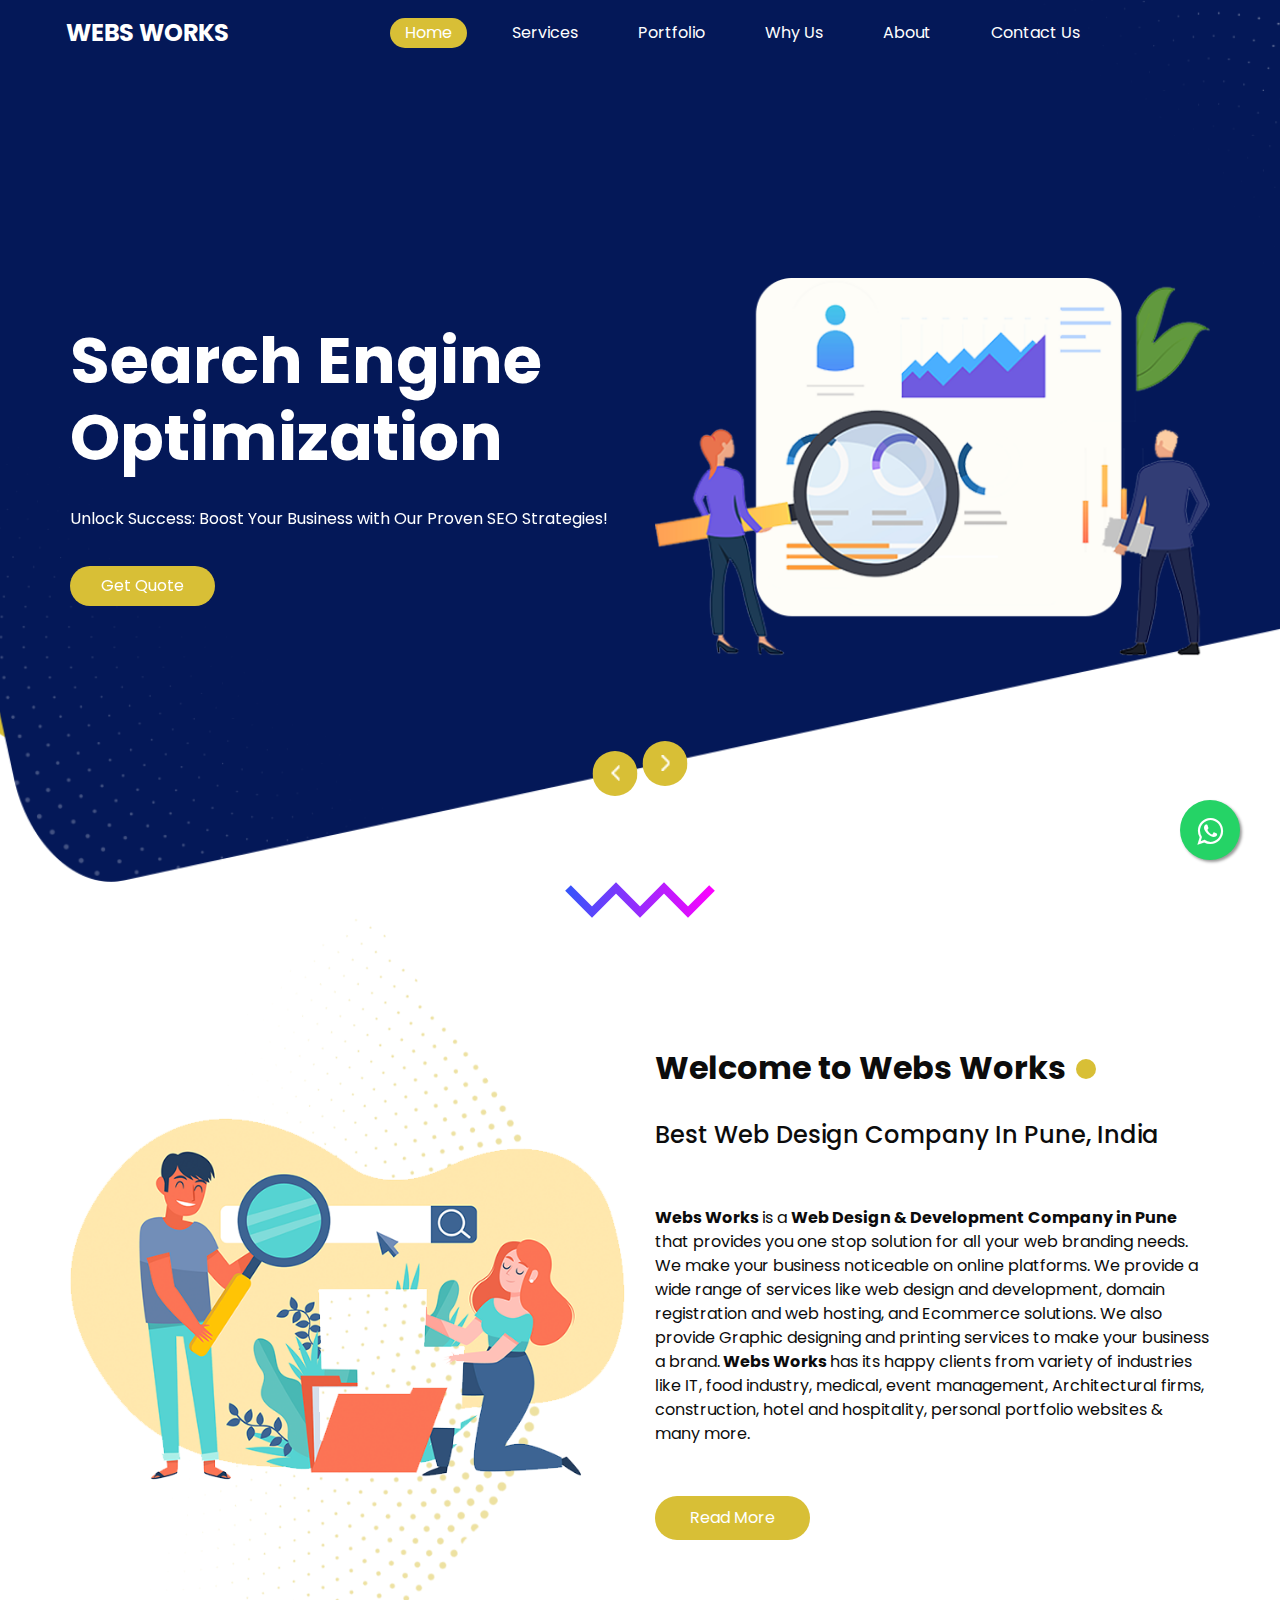
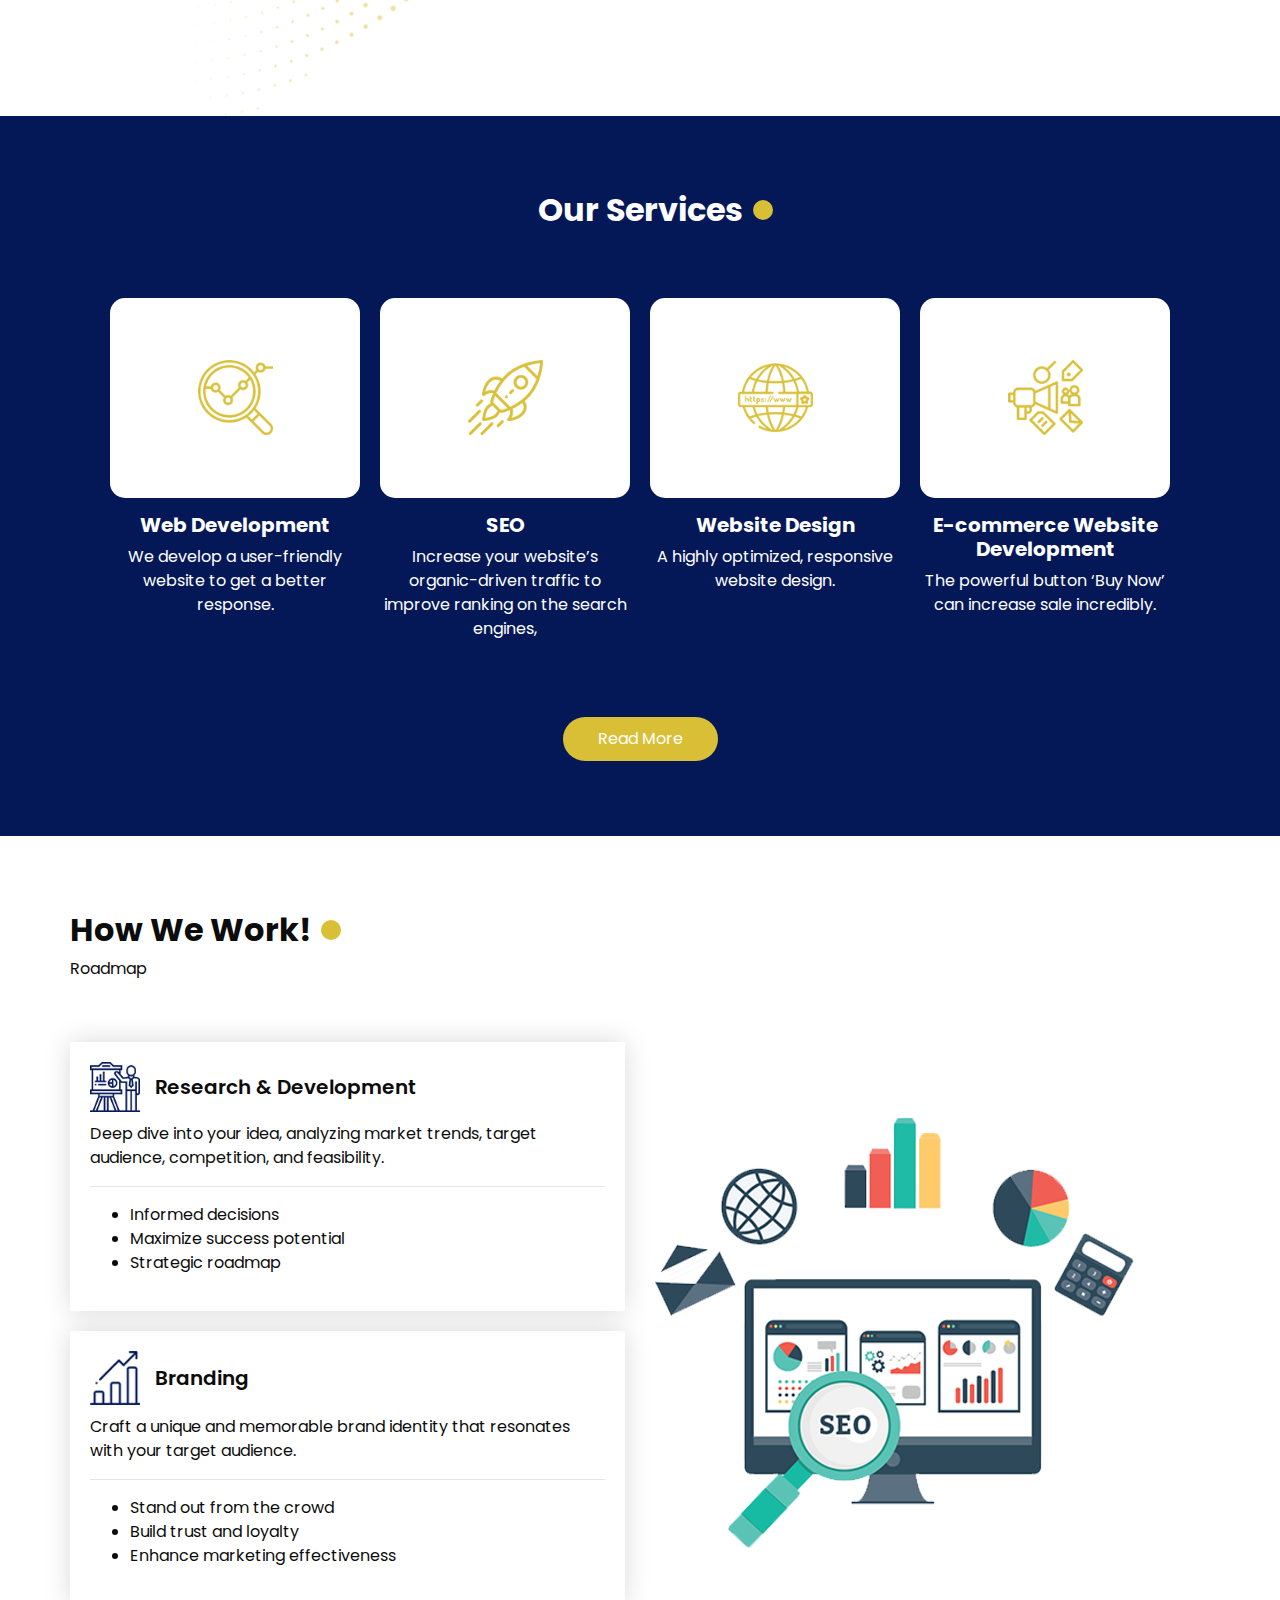
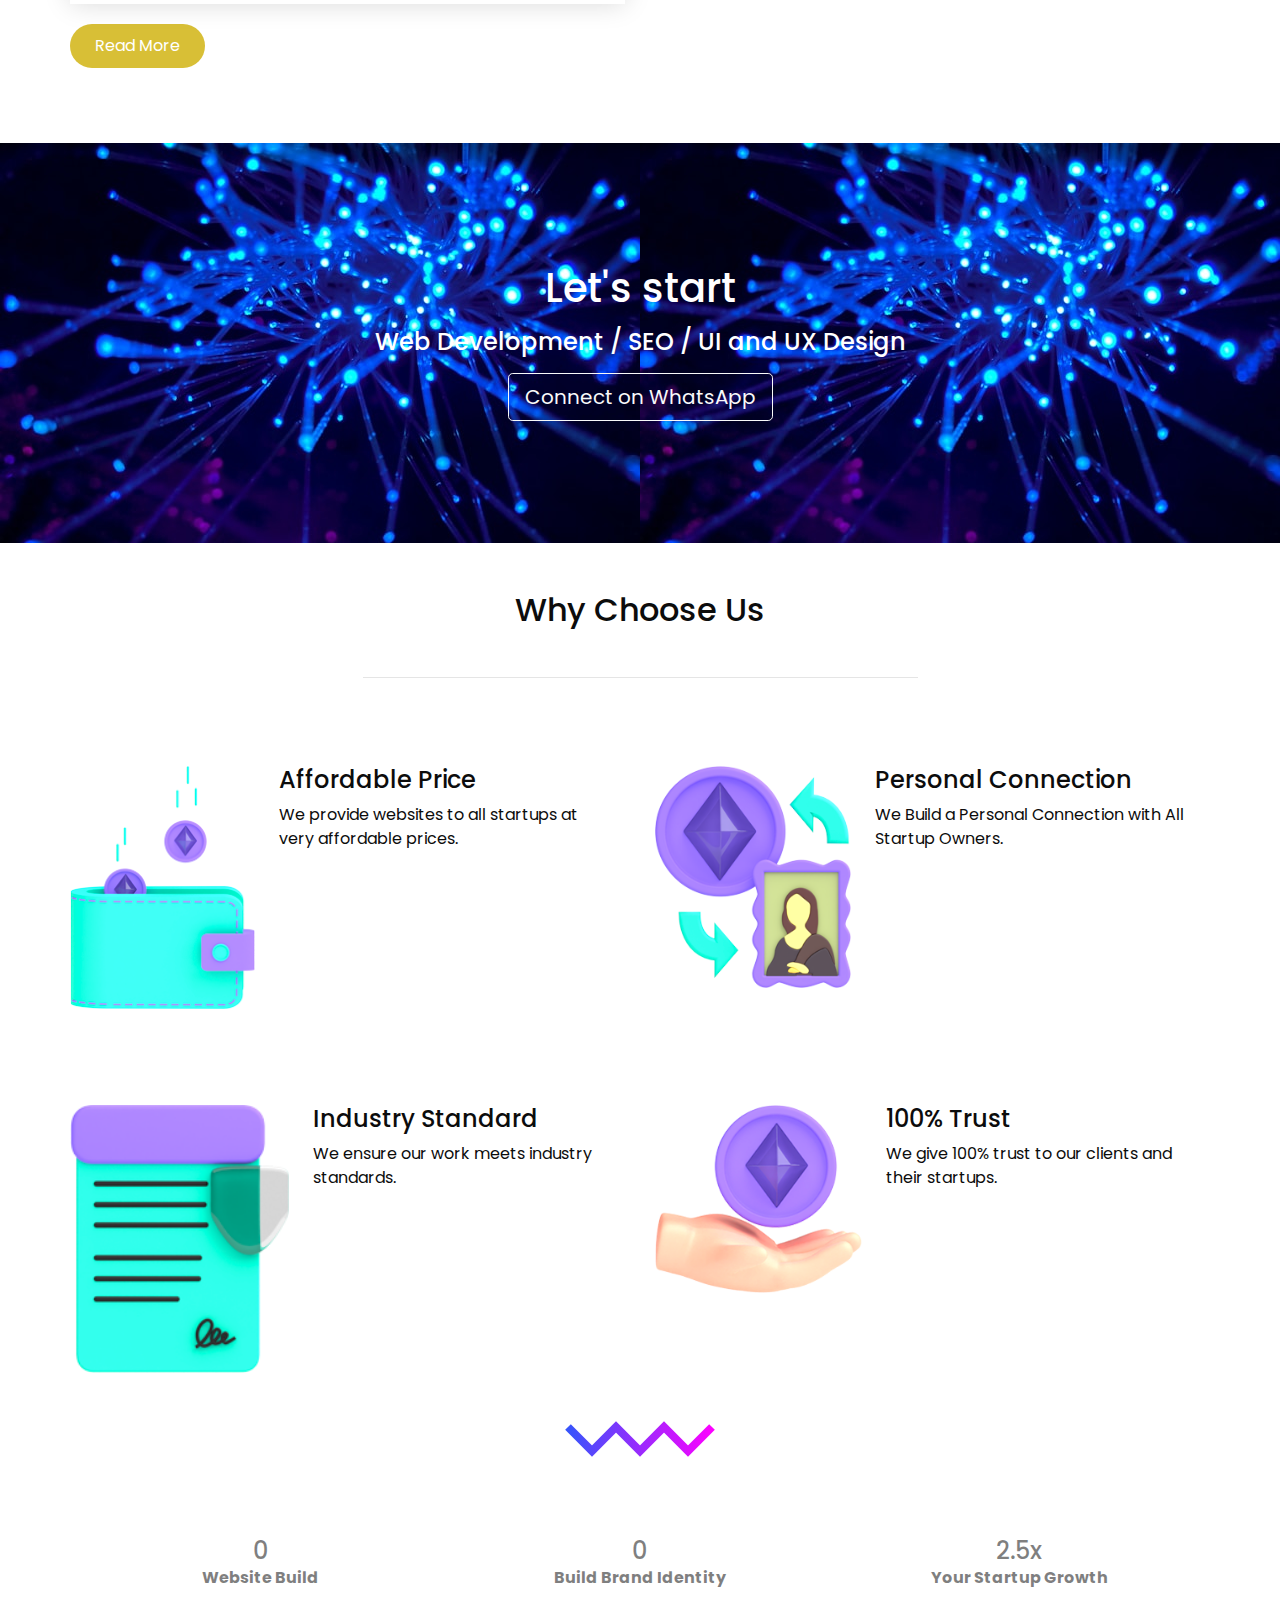
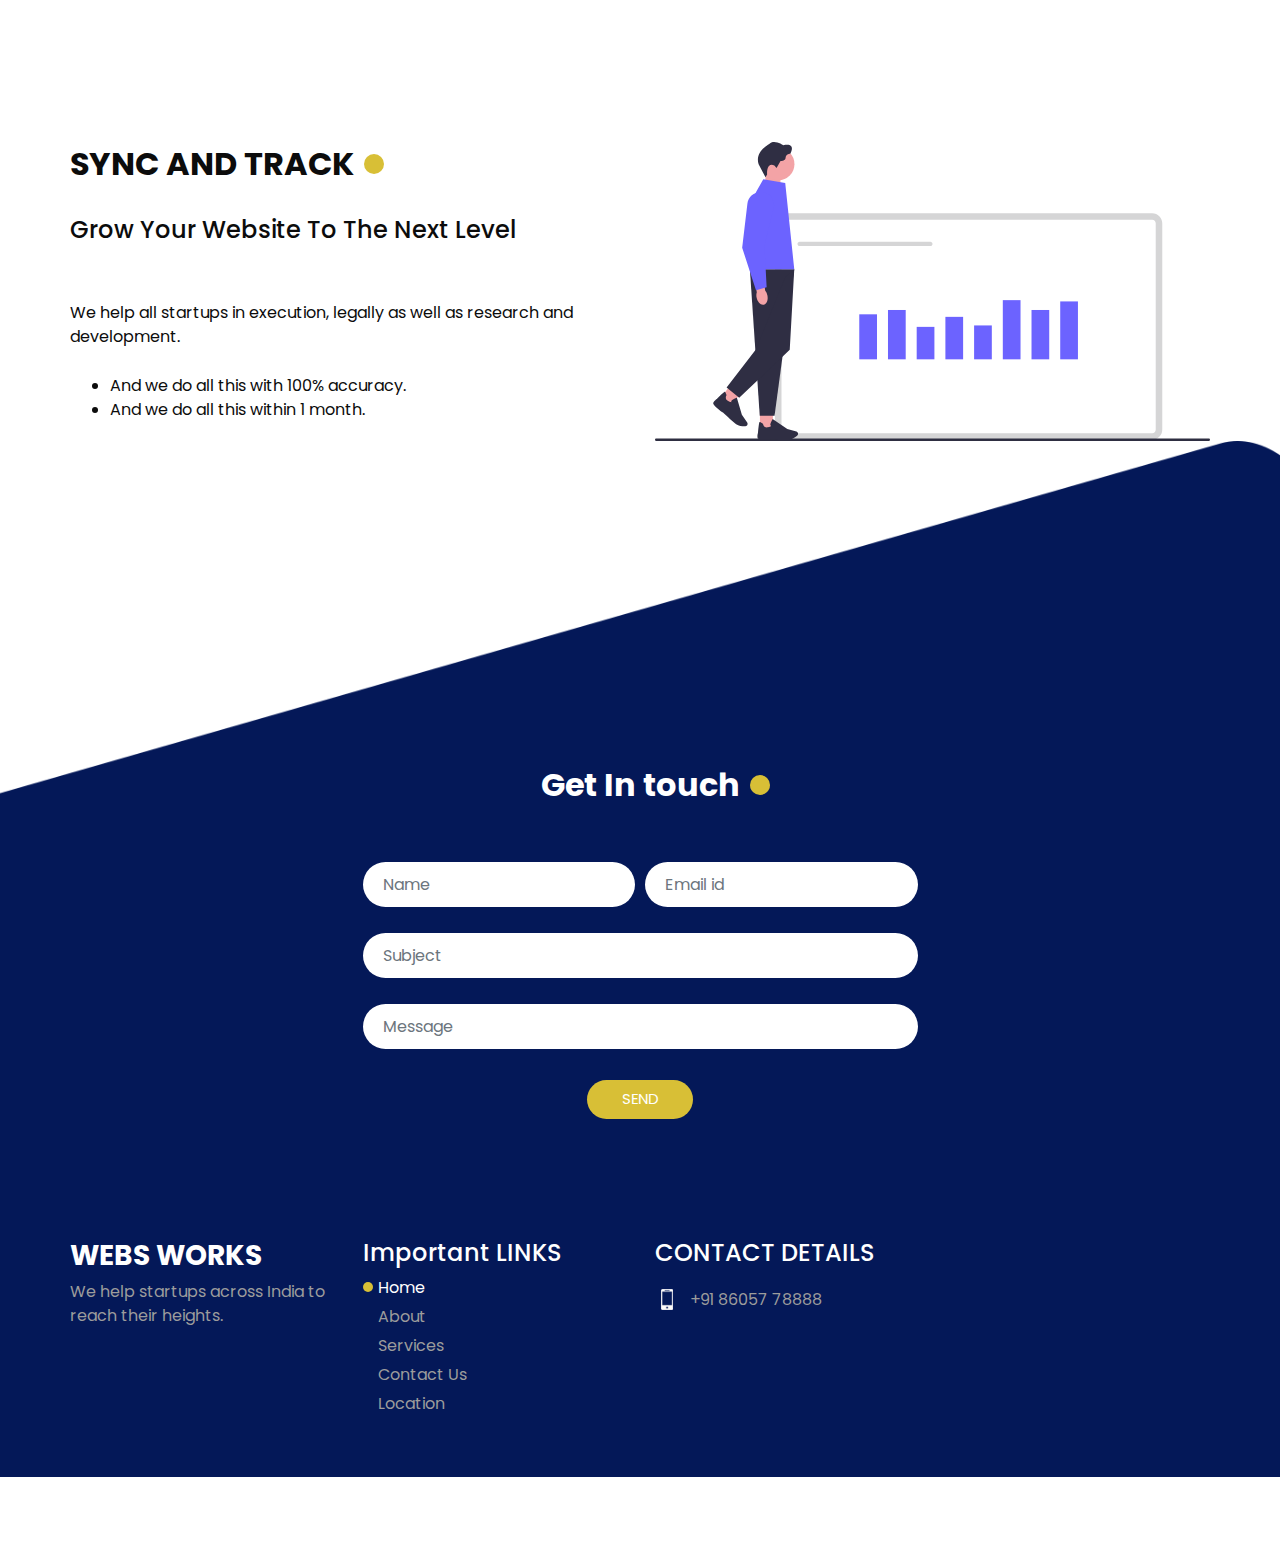
==== index.html @ 2e0b2708 "index.html" ====
<!DOCTYPE html>
<html>

<head>
  <!-- Basic -->
  <meta charset="utf-8" />
  <meta http-equiv="X-UA-Compatible" content="IE=edge" />
  <!-- Mobile Metas -->
  <meta name="viewport" content="width=device-width, initial-scale=1, shrink-to-fit=no" />
  <!-- Site Metas -->
  <meta name="keywords" content="" />
  <meta name="description" content="" />
  <meta name="author" content="" />

  <title>Webs Works</title>
  <link rel="shtcuort icon" href="./images/logo.ico" type="image/x-icon" />
  <link rel="stylesheet" href="https://cdn.jsdelivr.net/npm/bootstrap@4.3.1/dist/css/bootstrap.min.css" integrity="sha384-ggOyR0iXCbMQv3Xipma34MD+dH/1fQ784/j6cY/iJTQUOhcWr7x9JvoRxT2MZw1T" crossorigin="anonymous">
  <!-- slider stylesheet -->
  <link rel="stylesheet" type="text/css" href="https://cdnjs.cloudflare.com/ajax/libs/OwlCarousel2/2.1.3/assets/owl.carousel.min.css" />

  <!-- bootstrap core css -->
  <link rel="stylesheet" type="text/css" href="css/bootstrap.css" />

  <!-- fonts style -->
  <link href="https://fonts.googleapis.com/css?family=Poppins:400,600,700&display=swap" rel="stylesheet">
  <!-- Custom styles for this template -->
  <link href="css/style.css" rel="stylesheet" />
  <!-- responsive style -->
  <link href="css/responsive.css" rel="stylesheet" />
</head>

<body>

  <div class="hero_area">
    <!-- header section strats -->
    <header class="header_section">
      <div class="container-fluid">
        <nav class="navbar navbar-expand-lg custom_nav-container ">
          <a class="navbar-brand" href="index.html">
            <span>
              Webs Works
            </span>
          </a>
          </a>
          <button class="navbar-toggler" type="button" data-toggle="collapse" data-target="#navbarSupportedContent" aria-controls="navbarSupportedContent" aria-expanded="false" aria-label="Toggle navigation">
            <span class="s-1"> </span>
            <span class="s-2"> </span>
            <span class="s-3"> </span>
          </button>

          <div class="collapse navbar-collapse" id="navbarSupportedContent">
            <div class="d-flex mx-auto flex-column flex-lg-row align-items-center">
              <ul class="navbar-nav  ">
                <li class="nav-item active">
                  <a class="nav-link" href="index.html">Home <span class="sr-only">(current)</span></a>
                </li>
                <li class="nav-item">
                  <a class="nav-link" href="service.html"> Services </a>
                </li>
                <li class="nav-item">
                  <a class="nav-link" href="Portfolio.html"> Portfolio</a>
                </li>
                <li class="nav-item">
                  <a class="nav-link" href="why.html"> Why Us</a>
                </li>
                <li class="nav-item">
                  <a class="nav-link" href="about.html"> About</a>
                </li>
                
                <li class="nav-item">
                  <a class="nav-link" href="#contactLink">Contact Us</a>
                </li>
              </ul>
            </div>
            
          </div>
        </nav>
      </div>
    </header>
    <!-- end header section -->
    <!-- slider section -->
    <section class=" slider_section ">
      <div id="carouselExampleIndicators" class="carousel slide" data-ride="carousel">
        <div class="carousel-inner">
          <div class="carousel-item active">
            <div class="container">
              <div class="row">
                <div class="col-md-6 ">
                  <div class="detail_box">
                    <h1>
                   Search Engine Optimization
                    </h1>
                    <p>
                      Unlock Success: Boost Your Business with Our Proven SEO Strategies!
                    </p>
                    <div class="btn-box">
                      <a href="#contactLink" class="btn-1">
                        Get Quote
                      </a>
                      
                    </div>
                  </div>
                </div>
                <div class="col-md-6">
                  <div class="img-box">
                    <img src="images/slider-img.png" alt="">
                  </div>
                </div>
              </div>
            </div>
          </div>
          <div class="carousel-item ">
            <div class="container">
              <div class="row">
                <div class="col-md-6 ">
                  <div class="detail_box">
                    <h1>
                      Web Development
                    </h1>
                    <p>
                      Embark on a Digital Journey: Explore Web Development with Us!
                    </p>
                    <div class="btn-box">
                      
                      <a href="#contactLink" class="btn-1">
                        Get A Quote
                      </a>
                    </div>
                  </div>
                </div>
                <div class="col-md-6">
                  <div class="img-box">
                    <img src="images/slider-img.svg" alt="">
                  </div>
                </div>
              </div>
            </div>
          </div>
          <div class="carousel-item ">
            <div class="container">
              <div class="row">
                <div class="col-md-6 ">
                  <div class="detail_box">
                    <h1>
                      UI / UX 
                      Design
                    </h1>
                    <p>
                      Elegantly designed interfaces, where words weave hope and colors paint joy.
                    </p>
                    <div class="btn-box">
                      
                      <a href="#contactLink" class="btn-1">
                        Get A Quote
                      </a>
                    </div>
                  </div>
                </div>
                <div class="col-md-6">
                  <div class="img-box">
                    <img src="images/slider-imgs.svg" alt="">
                  </div>
                </div>
              </div>
            </div>
          </div>
        </div>
        <link rel="stylesheet" href="https://maxcdn.bootstrapcdn.com/font-awesome/4.5.0/css/font-awesome.min.css">
<a href="https://wa.me/+918605778888" class="float" target="_blank">
<i class="fa fa-whatsapp my-float"></i>
</a>
        <div class="carousel_btn-container">
          <a class="carousel-control-prev" href="#carouselExampleIndicators" role="button" data-slide="prev">
            <span class="sr-only">Previous</span>
          </a>
          <a class="carousel-control-next" href="#carouselExampleIndicators" role="button" data-slide="next">
            <span class="sr-only">Next</span>
          </a>
        </div>
      </div>
    </section>
    <!-- end slider section -->
  </div>
  <center>
    <div class="section-divider" data-anime="opacity:[0, 1]; scale:[0, 1]; onview: true; delay: 400;" style="opacity: 1; transform: scale(1);">
      <img decoding="async" src="images/line.svg" alt="">
    </div></center>
  <!-- about section -->

  <section class="about_section ">
    <div class="container">
      <div class="row">
        <div class="col-md-6">
          <div class="img-box">
            <img src="images/about-img2.png" alt="">
          </div>
        </div>
        <div class="col-md-6">
          <div class="detail-box">
            <div class="heading_container">
              <h2>
                Welcome to Webs Works
              </h2>
            </div>
            <p>
              <h4>
              Best Web Design Company In Pune, India</h4><br><br>

<b>Webs Works </b>is a <b>Web Design & Development Company in Pune</b> that provides you one stop solution for all your web
 branding needs. We make your business noticeable on online platforms. We provide a wide range of services like
  web design and development, domain registration and web hosting,  and Ecommerce solutions. We also provide Graphic designing and printing services to make your
    business a brand.<b> Webs Works </b> has its happy clients from variety of industries like IT, food industry, 
    medical, event management, Architectural firms, construction, hotel and hospitality, personal portfolio websites & many more.
            </p>
            <a href="about.html">
              Read More
            </a>
          </div>
        </div>
      </div>
    </div>
  </section>

  <!-- end about section -->
  

  <!-- service section -->
  <section class="service_section layout_padding">
    <div class="container-fluid">
      <div class="heading_container">
        <h2>
          Our Services
        </h2>
       
      </div>

      <div class="service_container">
        <div class="box">
          <div class="img-box">
            <img src="images/s-1.png" alt="">
          </div>
          <div class="detail-box">
            <h5>
              Web Development
            </h5>
            <p>
              We develop a user-friendly website to get a better response.
            </p>
          </div>
        </div>
        <div class="box">
          <div class="img-box">
            <img src="images/s-5.png" alt="">
          </div>
          <div class="detail-box">
            <h5>
              SEO

            </h5>
            <p>
              Increase your website’s organic-driven traffic to improve ranking on the search engines, 
            </p>
          </div>
        </div>
        <div class="box">
          <div class="img-box">
            <img src="images/s-3.png" alt="">
          </div>
          <div class="detail-box">
            <h5>
              Website Design
            </h5>
            <p>
              A highly optimized, responsive website design.
            </p>
          </div>
        </div>
        <div class="box">
          <div class="img-box">
            <img src="images/s-4.png" alt="">
          </div>
          <div class="detail-box">
            <h5>
             E-commerce Website Development
            </h5>
            <p>
            The powerful button ‘Buy Now’ can increase sale incredibly.
            </p>
          </div>
        </div>
        
      </div>
      <div class="btn-box">
        <a href="service.html">
          Read More
        </a>
      </div>
    </div>
  </section>
  <!-- end service section -->

  <!-- work section -->

  <section class="work_section layout_padding">
    <div class="container">
      <div class="heading_container">
        <h2>
          How We Work!
        </h2>
        <p>
          Roadmap
        </p>
      </div>
      <div class="row">
        <div class="col-md-6">
          <div class="detail_container">
            <div class="box b-1">
              <div class="top-box">
                <div class="icon-box">
                  <img src="images/work-i1.png" alt="">
                </div>
                <h5>
                  Research & Development
                </h5>
              </div>
              <div class="bottom-box">
                <p>
                  Deep dive into your idea, analyzing market trends,
                   target audience, competition, and feasibility.
                   <hr>
                   <ul><li> Informed decisions </li><li> Maximize success potential </li><li>Strategic roadmap   </li>
          </ul>
                                                             
                                                             
                                                           
                </p>
              </div>
            </div>
            <div class="box b-1">
              <div class="top-box">
                <div class="icon-box">
                  <img src="images/work-i2.png" alt="">
                </div>
                <h5>
                  Branding
                </h5>
              </div>
              <div class="bottom-box">
                <p>
                  Craft a unique and memorable brand identity that resonates with your target audience.
                  <hr>
                  <ul><li> 
                    Stand out from the crowd </li><li> 
                      Build trust and loyalty  </li><li>
                        Enhance marketing effectiveness</li>
         </ul>
                </p>
              </div>
            </div>
          </div>
        </div>
        <div class="col-md-6">
          <div class="img-box">
            <img src="images/work-img.png" alt="">
          </div>
        </div>
      </div>

      <div class="btn-box">
        <a href="why.html">
          Read More
        </a>
      </div>
    </div>
  </section>
  <!-- end work section -->

  <!-- team section -->
<!-- Hero -->
<div class="p-5 text-center bg-image rounded-3" style="
    background-image: url('images/bg21.jpg');
    height: 400px;
  ">

    <div class="d-flex justify-content-center align-items-center h-100">
      <div class="text-white">
        <h1 class="mb-3">Let's start</h1>
        <h4 class="mb-3">Web Development / SEO / UI and UX Design</h4>
        <a data-mdb-ripple-init class="btn btn-outline-light btn-lg" href="#!" role="button">Connect on WhatsApp</a>
      </div>
    
  </div>
</div>
<!-- Hero -->
<!-- featurs -->
<div class="container py-4 py-xl-5">
  <div class="row mb-5">
      <div class="col-md-8 col-xl-6 text-center mx-auto">
          <h2>Why Choose Us</h2><br><hr><br>
          
      </div>
  </div>
  <div class="row gy-2 row-cols-2 row-cols-md-2">
      <div class="col">
          <div class="d-flex flex-column flex-lg-row">
              <div class="w-50"><img class="rounded img-fluid d-block w-100 fit-cover" style="height: 100%;" src="images/f-2.png" /></div>
              <div class="py-4 py-lg-0 px-lg-4">
                  <h4>Affordable Price</h4>
                  <p>We provide websites to all startups at very affordable prices.</p>
              </div>
          </div>
      </div>
      <div class="col">
          <div class="d-flex flex-column flex-lg-row">
              <div class="w-50"><img class="rounded img-fluid d-block w-100 fit-cover" style="height: 100%;" src="images/f-3.png" /></div>
              <div class="py-4 py-lg-0 px-lg-4">
                  <h4>Personal Connection</h4>
                  <p>We Build a Personal Connection with All Startup Owners.</p>
              </div>
          </div>
      </div>
      
    </div>
</div>
<div class="container py-4 py-xl-5">

  <div class="row gy-2 row-cols-2 row-cols-md-2">
      <div class="col">
          <div class="d-flex flex-column flex-lg-row">
              <div class="w-50"><img class="rounded img-fluid d-block w-100 fit-cover" style="height: 100%;" src="images/f-1.png" /></div>
              <div class="py-4 py-lg-0 px-lg-4">
                  <h4>Industry Standard</h4>
                  <p>We ensure our work meets industry standards.</p>
              </div>
          </div>
      </div>
      <div class="col">
          <div class="d-flex flex-column flex-lg-row">
              <div class="w-50"><img class="rounded img-fluid d-block w-100 fit-cover" style="height: 100%;" src="images/f-4.png" /></div>
              <div class="py-4 py-lg-0 px-lg-4">
                  <h4>100% Trust</h4>
                  <p>We give 100% trust to our clients and their startups.</p>
              </div>
          </div>
      </div>
      
    </div>
</div>
<center>
<div class="section-divider" data-anime="opacity:[0, 1]; scale:[0, 1]; onview: true; delay: 400;" style="opacity: 1; transform: scale(1);">
  <img decoding="async" src="images/line.svg" alt="">
</div></center>
<!-- stats -->
<div class="container py-4 py-xl-5"><strong>
  <div class="text-center text-black-50  border rounded border-0 p-3">
      <div class="row row-cols-2 row-cols-md-4">
          <div class="col">
              <div class="p-3">
                  <h4 class="display-5 fw-bold text-black mb-0">0</h4>
                  <p class="mb-0">Website Build</p>
              </div>
          </div>
          <div class="col">
              <div class="p-3">
                  <h4 class="display-5 fw-bold text-black mb-0">0</h4>
                  <p class="mb-0">Build Brand Identity</p>
              </div>
          </div>
          <div class="col">
              <div class="p-3">
                  <h4 class="display-5 fw-bold text-black mb-0">2.5x</h4>
                  <p class="mb-0">Your Startup Growth</p>
              </div>
          </div>
          
          </div>
      </div>
  </div></strong>
</div>
 <!-- stats -->
 <br><br><br>
  <!-- about section -->

  <section class="about_section ">
    <div class="container">
      <div class="row">
        
        <div class="col-md-6">
          <div class="detail-box">
            <div class="heading_container">
              <h2>
                SYNC AND TRACK
              </h2>
            </div>
            <p>
              <h4>
                Grow Your Website To The Next Level</h4><br><br>

We help all startups in execution, legally as well as research and development.</p>
<ul>
  <li>And we do all this with 100% accuracy.</li>
  <li>And we do all this within 1 month.</li>
</ul>
            
          </div>
        </div>
        <div class="col-md-6">
          <div class="img-box">
            <img src="images/sync.svg" alt="">
          </div>
        </div>
      </div>
    </div>
  </section>

  <!-- end about section -->
  
  <!-- featurs -->
  <div class="footer_bg">

    <!-- contact section -->
    <section class="contact_section layout_padding" id="contactLink">
      <div class="container">
        <div class="heading_container">
          <h2>
            Get In touch
          </h2>
        </div>
      </div>
      <div class="container">
        <div class="row">
          <div class="col-lg-6 col-md-8 mx-auto">
            <form action="https://api.web3forms.com/submit" class="form" method="POST" data-form>
              <div class="form-row">
                <div class="form-group col-md-6">
                  <input type="hidden" name="access_key" value="aa83fa0e-724b-4ac8-a2bf-cd2e8e070092">
                  <input type="text" class="form-control" id="inputName4" placeholder="Name " name="name">
                </div>
                <div class="form-group col-md-6">
                  <input type="email" class="form-control" id="inputEmail4" placeholder="Email id" name="email">
                </div>

              </div>
              <div class="form-row">
                <div class="form-group col">
                  <input type="text" class="form-control" id="inputSubject4" placeholder="Subject" name="Subject">
                </div>
              </div>
              <div class="form-group">
                <input type="text" class="form-control" id="inputMessage" placeholder="Message" name="message">
              </div>
              <div class="d-flex justify-content-center">
                <button type="submit" class="">Send</button>
              </div>
            </form>
          </div>
        </div>
      </div>
    </section>


    <!-- end contact section -->



    <!-- info section -->
    <section class="info_section layout_padding2">
      <div class="container">
        <div class="row">
          <div class="col-md-3">
            <div class="info_logo">
              <h3>
                Webs Works
              </h3>
              <p>
                We help startups across India to reach their heights.
              </p>
            </div>
          </div>
          <div class="col-md-3">
            <div class="info_links">
              <h4>
                Important LINKS
              </h4>
              <ul class="  ">
                <li class=" active">
                  <a class="" href="index.html">Home <span class="sr-only">(current)</span></a>
                </li>
                <li class="">
                  <a class="" href="about.html"> About</a>
                </li>
                <li class="">
                  <a class="" href="service.html"> Services </a>
                </li>
                <li class="">
                  <a class="" href="#contactLink">Contact Us</a>
                </li>
                <li class="">
                  <a class="" href="https://drive.google.com/drive/folders/1uWI-O2lWZp78akjSwRNSDJIcyJcMNxwM?usp=sharing">Location</a>
                </li>
               
              </ul>
            </div>
          </div>
          <div class="col-md-3">
            <div class="info_contact">
              <h4>
                CONTACT DETAILS
              </h4>
              <a href="">
                <div class="img-box">
                  <img src="images/telephone-white.png" width="12px" alt="">
                </div>
                <p>
                  +91 86057 78888
                </p>
              </a>
              
            </div>
          </div>
          
              
              
            </div>
          </div>
        </div>
      </div>
    </section>

    <!-- end info_section -->


    <!-- footer section -->
    <section class="container-fluid footer_section">
      <div class="container">
        <p>
          &copy; <span id="displayYear"></span> All Rights Reserved By
          <a href="https://websworks.me/">Webs Works</a>
        </p>
      </div>
    </section>
    <!-- footer section -->

  </div>

  <script type="text/javascript" src="js/jquery-3.4.1.min.js"></script>
  <script type="text/javascript" src="js/bootstrap.js"></script>
  <script type="text/javascript" src="js/custom.js"></script>

</body>

</html>
---- css/style.css ----
body {
  font-family: "Poppins", sans-serif;
  color: #0c0c0c;
  background-color: #ffffff;
}

.layout_padding {
  padding: 75px 0;
}

.layout_padding2 {
  padding: 45px 0;
}

.layout_padding2-top {
  padding-top: 45px;
}

.layout_padding2-bottom {
  padding-bottom: 45px;
}

.layout_padding-top {
  padding-top: 75px;
}

.layout_padding-bottom {
  padding-bottom: 75px;
}

.heading_container {
  display: -webkit-box;
  display: -ms-flexbox;
  display: flex;
  -webkit-box-orient: vertical;
  -webkit-box-direction: normal;
      -ms-flex-direction: column;
          flex-direction: column;
  -webkit-box-align: start;
      -ms-flex-align: start;
          align-items: flex-start;
}

.heading_container h2 {
  position: relative;
  font-weight: bold;
}

.heading_container h2::before {
  content: "";
  position: absolute;
  width: 20px;
  height: 20px;
  background-color: #d8bf36;
  top: 50%;
  right: -30px;
  border-radius: 100%;
  -webkit-transform: translateY(-50%);
          transform: translateY(-50%);
}

/*header section*/
.hero_area {
  height: 98vh;
  position: relative;
  background-image: url(../images/hero-bg.png);
  background-size: cover;
  background-position: bottom;
}

.sub_page .hero_area {
  height: auto;
  background: none;
  background-color: #041858;
}

.sub_page .footer_bg {
  background: none;
  background-color: #041858;
  padding-top: 45px;
}

.header_section .container-fluid {
  padding-right: 25px;
  padding-left: 25px;
}

.header_section .nav_container {
  margin: 0 auto;
}

.custom_nav-container .navbar-nav .nav-item .nav-link {
  padding: 3px 15px;
  margin: 10px 15px;
  color: #ffffff;
  text-align: center;
  border-radius: 20px;
}

.custom_nav-container .navbar-nav .nav-item.active .nav-link, .custom_nav-container .navbar-nav .nav-item:hover .nav-link {
  background-color: #d8bf36;
}

a,
a:hover,
a:focus {
  text-decoration: none;
}

a:hover,
a:focus {
  color: initial;
}

.btn,
.btn:focus {
  outline: none !important;
  -webkit-box-shadow: none;
          box-shadow: none;
}

.custom_nav-container .nav_search-btn {
  background-image: url(../images/search-icon.png);
  background-size: 22px;
  background-repeat: no-repeat;
  background-position-y: 7px;
  width: 35px;
  height: 35px;
  padding: 0;
  border: none;
}

.navbar-brand {
  margin-left: 25px;
}

.navbar-brand span {
  font-size: 24px;
  font-weight: 700;
  color: #ffffff;
  text-transform: uppercase;
}

.custom_nav-container {
  z-index: 99999;
}

.navbar-expand-lg .navbar-collapse {
  -webkit-box-align: end;
      -ms-flex-align: end;
          align-items: flex-end;
}

.custom_nav-container .navbar-toggler {
  outline: none;
}

.custom_nav-container .navbar-toggler {
  padding: 0;
  width: 37px;
  height: 42px;
}

.custom_nav-container .navbar-toggler span {
  display: block;
  width: 35px;
  height: 4px;
  background-color: #ffffff;
  margin: 7px 0;
  -webkit-transition: all .3s;
  transition: all .3s;
}

.custom_nav-container .navbar-toggler[aria-expanded="true"] .s-1 {
  -webkit-transform: rotate(45deg);
          transform: rotate(45deg);
  margin: 0;
  margin-bottom: -4px;
}

.custom_nav-container .navbar-toggler[aria-expanded="true"] .s-2 {
  display: none;
}

.custom_nav-container .navbar-toggler[aria-expanded="true"] .s-3 {
  -webkit-transform: rotate(-45deg);
          transform: rotate(-45deg);
  margin: 0;
  margin-top: -4px;
}

.custom_nav-container .navbar-toggler[aria-expanded="false"] .s-1,
.custom_nav-container .navbar-toggler[aria-expanded="false"] .s-2,
.custom_nav-container .navbar-toggler[aria-expanded="false"] .s-3 {
  -webkit-transform: none;
          transform: none;
}

.quote_btn-container {
  display: -webkit-box;
  display: -ms-flexbox;
  display: flex;
  -webkit-box-align: center;
      -ms-flex-align: center;
          align-items: center;
}

.quote_btn-container a {
  color: #ffffff;
  margin-right: 25px;
}

.quote_btn-container a img {
  width: 15px;
  margin: 0 25px;
}

/*end header section*/
/* slider section */
.slider_section {
  height: calc(100% - 80px);
  display: -webkit-box;
  display: -ms-flexbox;
  display: flex;
  -webkit-box-align: center;
      -ms-flex-align: center;
          align-items: center;
  position: relative;
  z-index: 2;
  color: #3b3a3a;
}

.slider_section .row {
  -webkit-box-align: center;
      -ms-flex-align: center;
          align-items: center;
}

.slider_section div#carouselExampleIndicators {
  width: 100%;
  position: unset;
}

.slider_section .detail_box {
  color: #ffffff;
}

.slider_section .detail_box h1 {
  font-size: 4rem;
  font-weight: bold;
  margin-bottom: 30px;
}

.slider_section .detail_box .btn-box {
  margin: 30px -5px 0 -5px;
}

.slider_section .detail_box .btn-box a {
  width: 145px;
  text-align: center;
  margin: 5px;
}

.slider_section .detail_box .btn-box a.btn-1 {
  display: inline-block;
  padding: 8px 0;
  background-color: #d8bf36;
  color: #ffffff;
  border-radius: 30px;
}

.slider_section .detail_box .btn-box a.btn-1:hover {
  background-color: #e0cd61;
}

.slider_section .detail_box .btn-box a.btn-2 {
  display: inline-block;
  padding: 8px 0;
  background-color: #ffffff;
  color: #000000;
  border-radius: 30px;
}

.slider_section .detail_box .btn-box a.btn-2:hover {
  background-color: white;
}

.slider_section .img-box img {
  width: 100%;
}

.slider_section .slider_number-container {
  position: absolute;
  top: 8%;
  left: 10%;
  display: -webkit-box;
  display: -ms-flexbox;
  display: flex;
}

.slider_section .carousel_btn-container {
  width: 95px;
  position: absolute;
  bottom: 9%;
  display: -webkit-box;
  display: -ms-flexbox;
  display: flex;
  -webkit-box-pack: justify;
      -ms-flex-pack: justify;
          justify-content: space-between;
  right: 50%;
  z-index: 999;
  -webkit-transform: translateX(50%);
          transform: translateX(50%);
}

.slider_section .carousel_btn-container .carousel-control-prev,
.slider_section .carousel_btn-container .carousel-control-next {
  position: relative;
  width: 45px;
  height: 45px;
  border: none;
  border-radius: 100%;
  opacity: 1;
  background-repeat: no-repeat;
  background-size: 8px;
  background-position: center;
  background-color: #d8bf36;
}

.slider_section .carousel_btn-container .carousel-control-prev:hover,
.slider_section .carousel_btn-container .carousel-control-next:hover {
  background-color: #041858;
}

.slider_section .carousel_btn-container .carousel-control-prev {
  background-image: url(../images/left-angle.png);
}

.slider_section .carousel_btn-container .carousel-control-next {
  background-image: url(../images/right-angle.png);
  -webkit-transform: translateY(-10px);
          transform: translateY(-10px);
}

.about_section .row {
  -webkit-box-align: center;
      -ms-flex-align: center;
          align-items: center;
}

.about_section .img-box img {
  max-width: 100%;
}

.about_section .detail-box p {
  margin-top: 25px;
}

.about_section .detail-box a {
  display: inline-block;
  padding: 10px 35px;
  background-color: #d8bf36;
  color: #ffffff;
  border-radius: 30px;
  margin: 25px 0 45px 0;
}

.about_section .detail-box a:hover {
  background-color: #e0cd61;
}

.service_section {
  background-color: #041858;
  color: #ffffff;
  text-align: center;
}

.service_section .heading_container {
  -webkit-box-align: center;
      -ms-flex-align: center;
          align-items: center;
}

.service_section .service_container {
  display: -webkit-box;
  display: -ms-flexbox;
  display: flex;
  -webkit-box-pack: center;
      -ms-flex-pack: center;
          justify-content: center;
  padding: 35px 60px;
  -ms-flex-wrap: wrap;
      flex-wrap: wrap;
}

.service_section .service_container .box {
  margin: 25px 10px;
  min-width: 200px;
  width: 250px;
}

.service_section .service_container .box .img-box {
  display: -webkit-box;
  display: -ms-flexbox;
  display: flex;
  -webkit-box-pack: center;
      -ms-flex-pack: center;
          justify-content: center;
  -webkit-box-align: center;
      -ms-flex-align: center;
          align-items: center;
  height: 200px;
  background-color: #ffffff;
  border-radius: 15px;
}

.service_section .service_container .box .img-box img {
  width: 75px;
}

.service_section .service_container .box .detail-box {
  margin-top: 15px;
}

.service_section .service_container .box .detail-box h5 {
  font-weight: bold;
  position: relative;
}

.service_section .btn-box {
  display: -webkit-box;
  display: -ms-flexbox;
  display: flex;
  -webkit-box-pack: center;
      -ms-flex-pack: center;
          justify-content: center;
}

.service_section .btn-box a {
  display: inline-block;
  padding: 10px 35px;
  background-color: #d8bf36;
  color: #ffffff;
  border-radius: 30px;
}

.service_section .btn-box a:hover {
  background-color: #e0cd61;
}

.work_section .heading_container {
  margin-bottom: 45px;
}

.work_section .row {
  -webkit-box-align: center;
      -ms-flex-align: center;
          align-items: center;
}

.work_section .detail_container .box {
  margin-bottom: 20px;
  padding: 20px;
  -webkit-box-shadow: 0 0 25px 0 rgba(0, 0, 0, 0.15);
          box-shadow: 0 0 25px 0 rgba(0, 0, 0, 0.15);
}

.work_section .detail_container .box .top-box {
  display: -webkit-box;
  display: -ms-flexbox;
  display: flex;
  -webkit-box-align: center;
      -ms-flex-align: center;
          align-items: center;
}

.work_section .detail_container .box .top-box .icon-box {
  width: 50px;
  margin-right: 15px;
}

.work_section .detail_container .box .top-box .icon-box img {
  width: 100%;
}

.work_section .detail_container .box .top-box h5 {
  font-weight: 600;
  margin: 0;
}

.work_section .detail_container .box .bottom-box {
  margin-top: 10px;
}

.work_section .img-box img {
  max-width: 100%;
}

.work_section .btn-box {
  display: -webkit-box;
  display: -ms-flexbox;
  display: flex;
}

.work_section .btn-box a {
  display: inline-block;
  padding: 10px 25px;
  background-color: #d8bf36;
  color: #ffffff;
  border-radius: 30px;
}

.work_section .btn-box a:hover {
  background-color: #e0cd61;
}

.team_section {
  text-align: center;
}

.team_section .heading_container {
  -webkit-box-align: center;
      -ms-flex-align: center;
          align-items: center;
}

.team_section .team_container {
  display: -webkit-box;
  display: -ms-flexbox;
  display: flex;
  -webkit-box-pack: center;
      -ms-flex-pack: center;
          justify-content: center;
  padding: 25px 65px;
  -ms-flex-wrap: wrap;
      flex-wrap: wrap;
}

.team_section .team_container .box {
  margin: 35px 45px;
  min-width: 200px;
  width: 250px;
}

.team_section .team_container .box .img-box {
  display: -webkit-box;
  display: -ms-flexbox;
  display: flex;
  -webkit-box-pack: center;
      -ms-flex-pack: center;
          justify-content: center;
  -webkit-box-align: center;
      -ms-flex-align: center;
          align-items: center;
  border-radius: 15px;
  position: relative;
}

.team_section .team_container .box .img-box img {
  width: 100%;
}

.team_section .team_container .box .img-box::before {
  content: "";
  position: absolute;
  z-index: -1;
  top: 0;
  left: 50%;
  width: 120%;
  height: 75%;
  border-radius: 25px;
  -webkit-transform: translateX(-52.5%) rotate(-15deg);
          transform: translateX(-52.5%) rotate(-15deg);
  background-color: #041858;
}

.team_section .team_container .box .detail-box {
  margin-top: 15px;
}

.team_section .team_container .box .detail-box h5 {
  font-weight: bold;
  position: relative;
}

.team_section .team_container .box.b-2 {
  margin-top: 130px;
}

.team_section .team_container .box.b-3 {
  margin-top: 230px;
}

.team_section .btn-box {
  display: -webkit-box;
  display: -ms-flexbox;
  display: flex;
  -webkit-box-pack: center;
      -ms-flex-pack: center;
          justify-content: center;
}

.team_section .btn-box a {
  display: inline-block;
  padding: 10px 35px;
  background-color: #d8bf36;
  color: #ffffff;
  border-radius: 30px;
}

.team_section .btn-box a:hover {
  background-color: #e0cd61;
}

.client_section .box {
  display: -webkit-box;
  display: -ms-flexbox;
  display: flex;
  -webkit-box-orient: vertical;
  -webkit-box-direction: normal;
      -ms-flex-direction: column;
          flex-direction: column;
  margin-top: 45px;
}

.client_section .box .img-box img {
  max-width: 100%;
}

.client_section .box .detail-box {
  margin-top: 20px;
}

.client_section .box .detail-box h6 {
  font-size: 18px;
  font-weight: bold;
}

.client_section .carousel_btn-container {
  width: 100px;
  position: absolute;
  bottom: -50px;
  display: -webkit-box;
  display: -ms-flexbox;
  display: flex;
  -webkit-box-pack: justify;
      -ms-flex-pack: justify;
          justify-content: space-between;
  right: 15%;
  z-index: 999;
}

.client_section .carousel_btn-container .carousel-control-prev,
.client_section .carousel_btn-container .carousel-control-next {
  position: relative;
  width: 45px;
  height: 45px;
  border: none;
  border-radius: 100%;
  opacity: 1;
  background-repeat: no-repeat;
  background-size: 20px;
  background-position: center;
  background-color: #d8bf36;
}

.client_section .carousel_btn-container .carousel-control-prev:hover,
.client_section .carousel_btn-container .carousel-control-next:hover {
  background-color: #041858;
}

.client_section .carousel_btn-container .carousel-control-prev {
  background-image: url(../images/prev-white.png);
}

.client_section .carousel_btn-container .carousel-control-next {
  background-image: url(../images/next-white.png);
}

.footer_bg {
  background-image: url(../images/footer-bg.png);
  background-size: cover;
  background-position: right top;
  padding-top: 250px;
}

.contact_section {
  color: #ffffff;
}

.contact_section .heading_container {
  -webkit-box-align: center;
      -ms-flex-align: center;
          align-items: center;
  margin-bottom: 45px;
}

.contact_section form .form-control {
  border: none;
  background-color: #ffffff;
  outline: none;
  -webkit-box-shadow: none;
          box-shadow: none;
  border-radius: 30px;
  padding-left: 20px;
  height: 45px;
  margin: 5px 0;
}

.contact_section button {
  display: inline-block;
  padding: 8px 35px;
  background-color: #d8bf36;
  color: #ffffff;
  border-radius: 30px;
  text-transform: uppercase;
  border: none;
  -webkit-box-shadow: none;
          box-shadow: none;
  outline: none;
  margin-top: 15px;
  font-size: 15px;
}

.contact_section button:hover {
  background-color: #e0cd61;
}

.info_section {
  color: #ffffff;
}

.info_section p {
  color: #9c9c9c;
}

.info_section .info_logo h3 {
  text-transform: uppercase;
  font-weight: bold;
}

.info_section h5 {
  margin-bottom: 25px;
  font-size: 24px;
}

.info_section .info_contact .img-box {
  width: 35px;
  display: -webkit-box;
  display: -ms-flexbox;
  display: flex;
  -webkit-box-pack: center;
      -ms-flex-pack: center;
          justify-content: center;
}

.info_section .info_contact p {
  margin: 0;
}

.info_section .info_contact a {
  display: -webkit-box;
  display: -ms-flexbox;
  display: flex;
  -webkit-box-align: center;
      -ms-flex-align: center;
          align-items: center;
  margin: 20px 0;
}

.info_section .info_contact a p {
  color: #9c9c9c;
}

.info_section .info_contact a:hover p {
  color: #ffffff;
}

.info_section .info_contact a img {
  height: auto;
  margin-right: 12px;
}

.info_section .info_links ul {
  padding-left: 15px;
}

.info_section .info_links ul li {
  list-style-type: none;
  margin: 5px 0;
}

.info_section .info_links ul li a {
  color: #9c9c9c;
  position: relative;
}

.info_section .info_links ul li a::before {
  display: none;
  content: "";
  position: absolute;
  left: -15px;
  top: 50%;
  width: 10px;
  height: 10px;
  border-radius: 100%;
  -webkit-transform: translateY(-50%);
          transform: translateY(-50%);
  background-color: #d8bf36;
}

.info_section .info_links ul li a:hover {
  color: #ffffff;
}

.info_section .info_links ul li.active a {
  color: #ffffff;
}

.info_section .info_links ul li.active a::before {
  display: block;
}

.info_section .info_form form {
  margin-top: 20px;
}

.info_section .info_form form input {
  border: 1px solid #a6adc4;
  background-color: transparent;
  outline: none;
  width: 100%;
  padding: 7px 10px;
  color: #ffffff;
}

.info_section .info_form form input::-webkit-input-placeholder {
  color: #9c9c9c;
}

.info_section .info_form form input:-ms-input-placeholder {
  color: #9c9c9c;
}

.info_section .info_form form input::-ms-input-placeholder {
  color: #9c9c9c;
}

.info_section .info_form form input::placeholder {
  color: #9c9c9c;
}

.info_section .info_form form button {
  display: inline-block;
  padding: 8px 30px;
  background-color: #d8bf36;
  color: #ffffff;
  border-radius: 5px;
  margin-top: 15px;
  text-transform: uppercase;
  font-size: 15px;
  border: none;
  width: 100%;
}

.info_section .info_form form button:hover {
  background-color: #e0cd61;
}

.info_section .info_form .social_box {
  margin-top: 35px;
  width: 100%;
  display: -webkit-box;
  display: -ms-flexbox;
  display: flex;
}

.info_section .info_form .social_box a {
  margin-right: 25px;
}

/* footer section*/
.footer_section {
  display: -webkit-box;
  display: -ms-flexbox;
  display: flex;
  -webkit-box-pack: center;
      -ms-flex-pack: center;
          justify-content: center;
  position: relative;
}

.footer_section p {
  color: #ffffff;
  margin: 0 auto;
  text-align: center;
  padding: 20px;
}

.footer_section a {
  color: #ffffff;
}

.float{
	position:fixed;
	width:60px;
	height:60px;
	bottom:40px;
	right:40px;
	background-color:#25d366;
	color:#FFF;
	border-radius:50px;
	text-align:center;
  font-size:30px;
	box-shadow: 2px 2px 3px #999;
  z-index:100;
}

.my-float{
	margin-top:16px;
}
/*# sourceMappingURL=style.css.map */
---- css/responsive.css ----
@media (max-width: 1120px) {
  .team_section .team_container .box.b-3 {
    margin-top: 100px;
  }
}

@media (max-width: 992px) {

  .hero_area {
    height: auto;
  }

  .navbar-brand {
    margin-left: 0;
  }

  .slider_section {
    padding: 45px 0 175px 0;
  }

  .footer_bg {
    padding-top: 125px;
  }

  /* 
  .quote_btn-container {
    display: none;
  } */
  .quote_btn-container {
    flex-direction: column;
    align-items: center;
  }

  .quote_btn-container a {
    display: none;
  }

  .custom_nav-container .nav_search-btn {
    background-position: center;
  }
}

@media (max-width: 768px) {


  .slider_section .detail_box {
    text-align: center;
  }

  .slider_section {
    padding: 45px 0 200px 0;
  }

  .slider_section .img-box {
    margin-top: 45px;
  }

  .slider_section .carousel_btn-container {
    bottom: 11%;
  }

  .about_section .row {
    flex-direction: column-reverse;
  }

  .about_section .detail-box {
    margin-top: 45px;
  }

  .about_section .img-box {
    margin-top: -115px;
  }

  .work_section .img-box {
    margin-top: 25px;
  }

  .work_section .btn-box {
    justify-content: center;
    margin-top: 35px;
  }

  .team_section .team_container .box.b-2 {
    margin-top: 100px;
  }

  .client_section {
    text-align: center;
    margin-bottom: 45px;
  }

  .client_section .heading_container {
    align-items: center;

  }

  .client_section .box {
    align-items: center;
  }

  .client_section .carousel_btn-container {
    bottom: -100px;
    right: 50%;
    transform: translateX(50%);
  }

  .footer_bg {
    padding-top: 75px;
  }

  .info_section .row>div {
    display: flex;
    flex-direction: column;
    align-items: center;
    margin-bottom: 15px;
    text-align: center;
  }

  .info_section .info_form .social_box {
    justify-content: center;
  }
}

@media (max-width: 576px) {
  .slider_section .detail_box h1 {
    font-size: 3.5rem;
  }
}

@media (max-width: 480px) {}

@media (max-width: 420px) {
  .slider_section .detail_box h1 {
    font-size: 3rem;
  }
}

@media (max-width: 360px) {}

@media (min-width: 1200px) {
  .container {
    max-width: 1170px;
  }
}
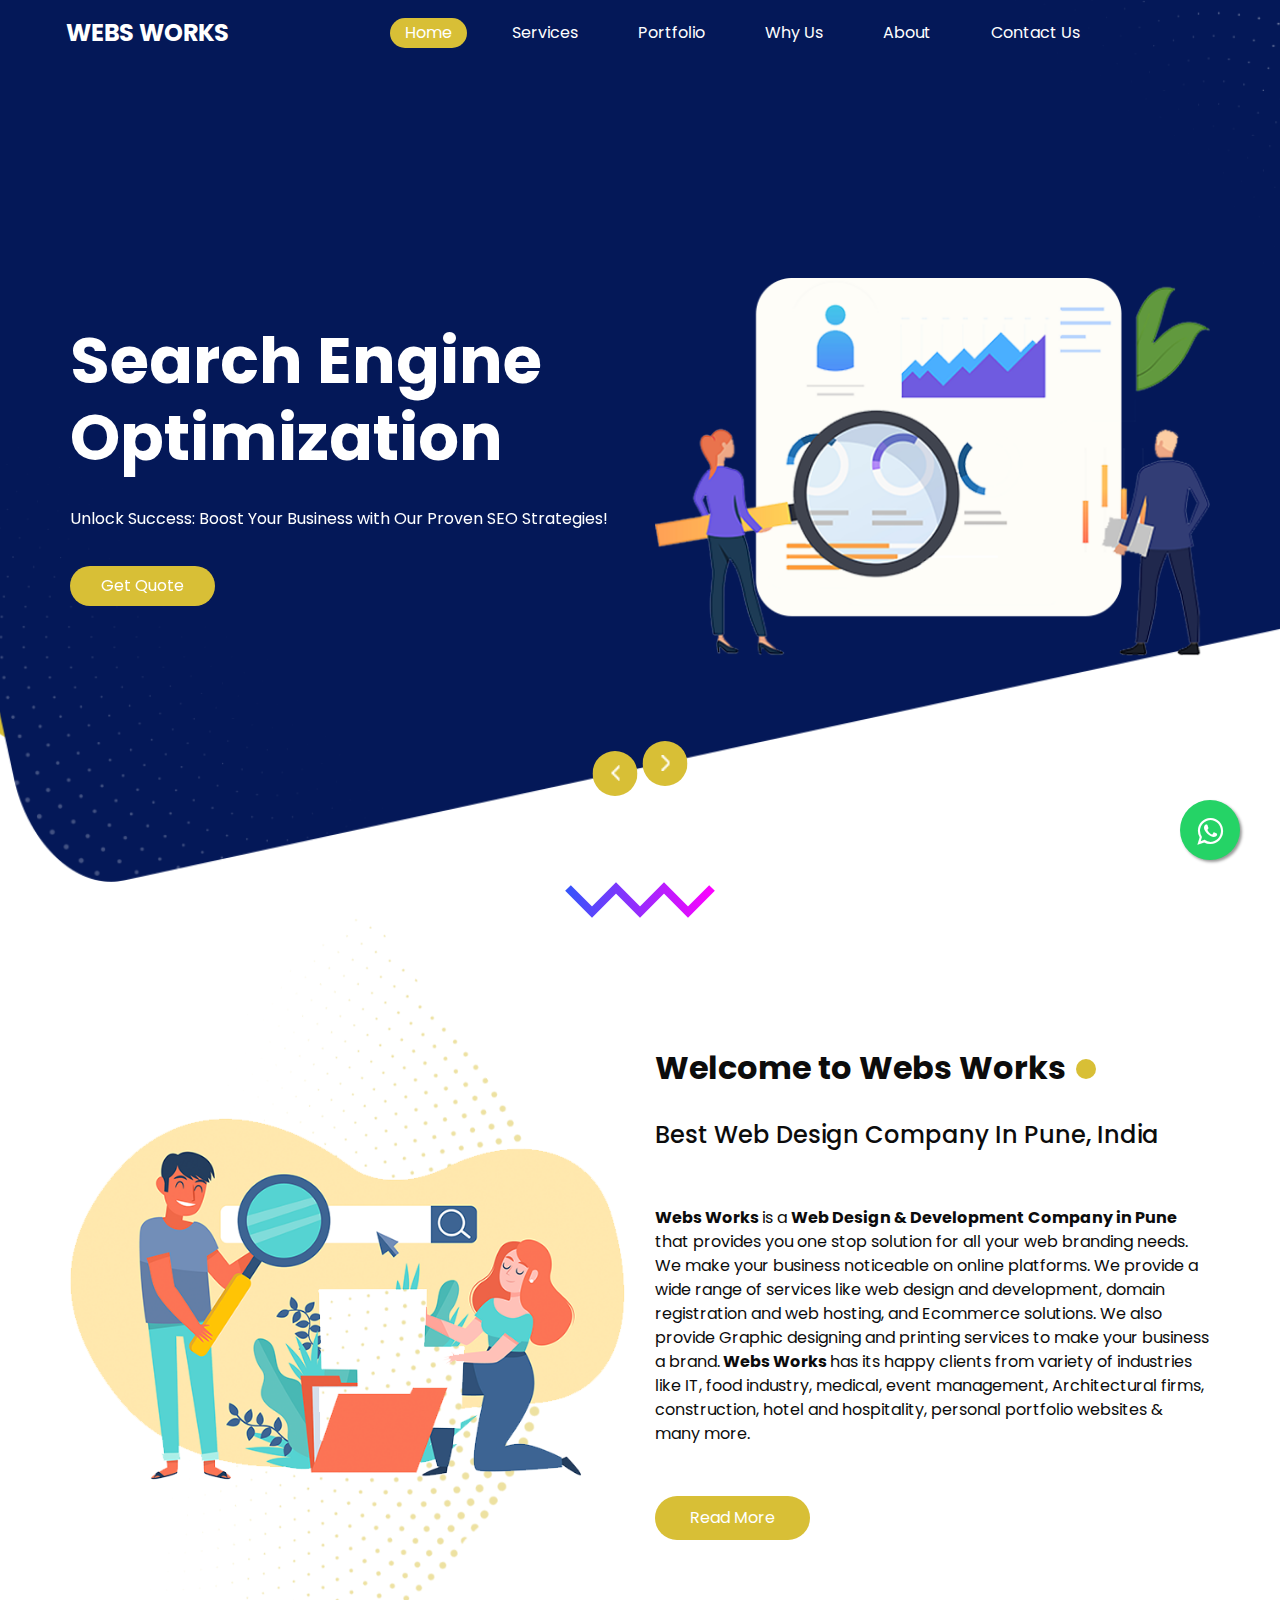
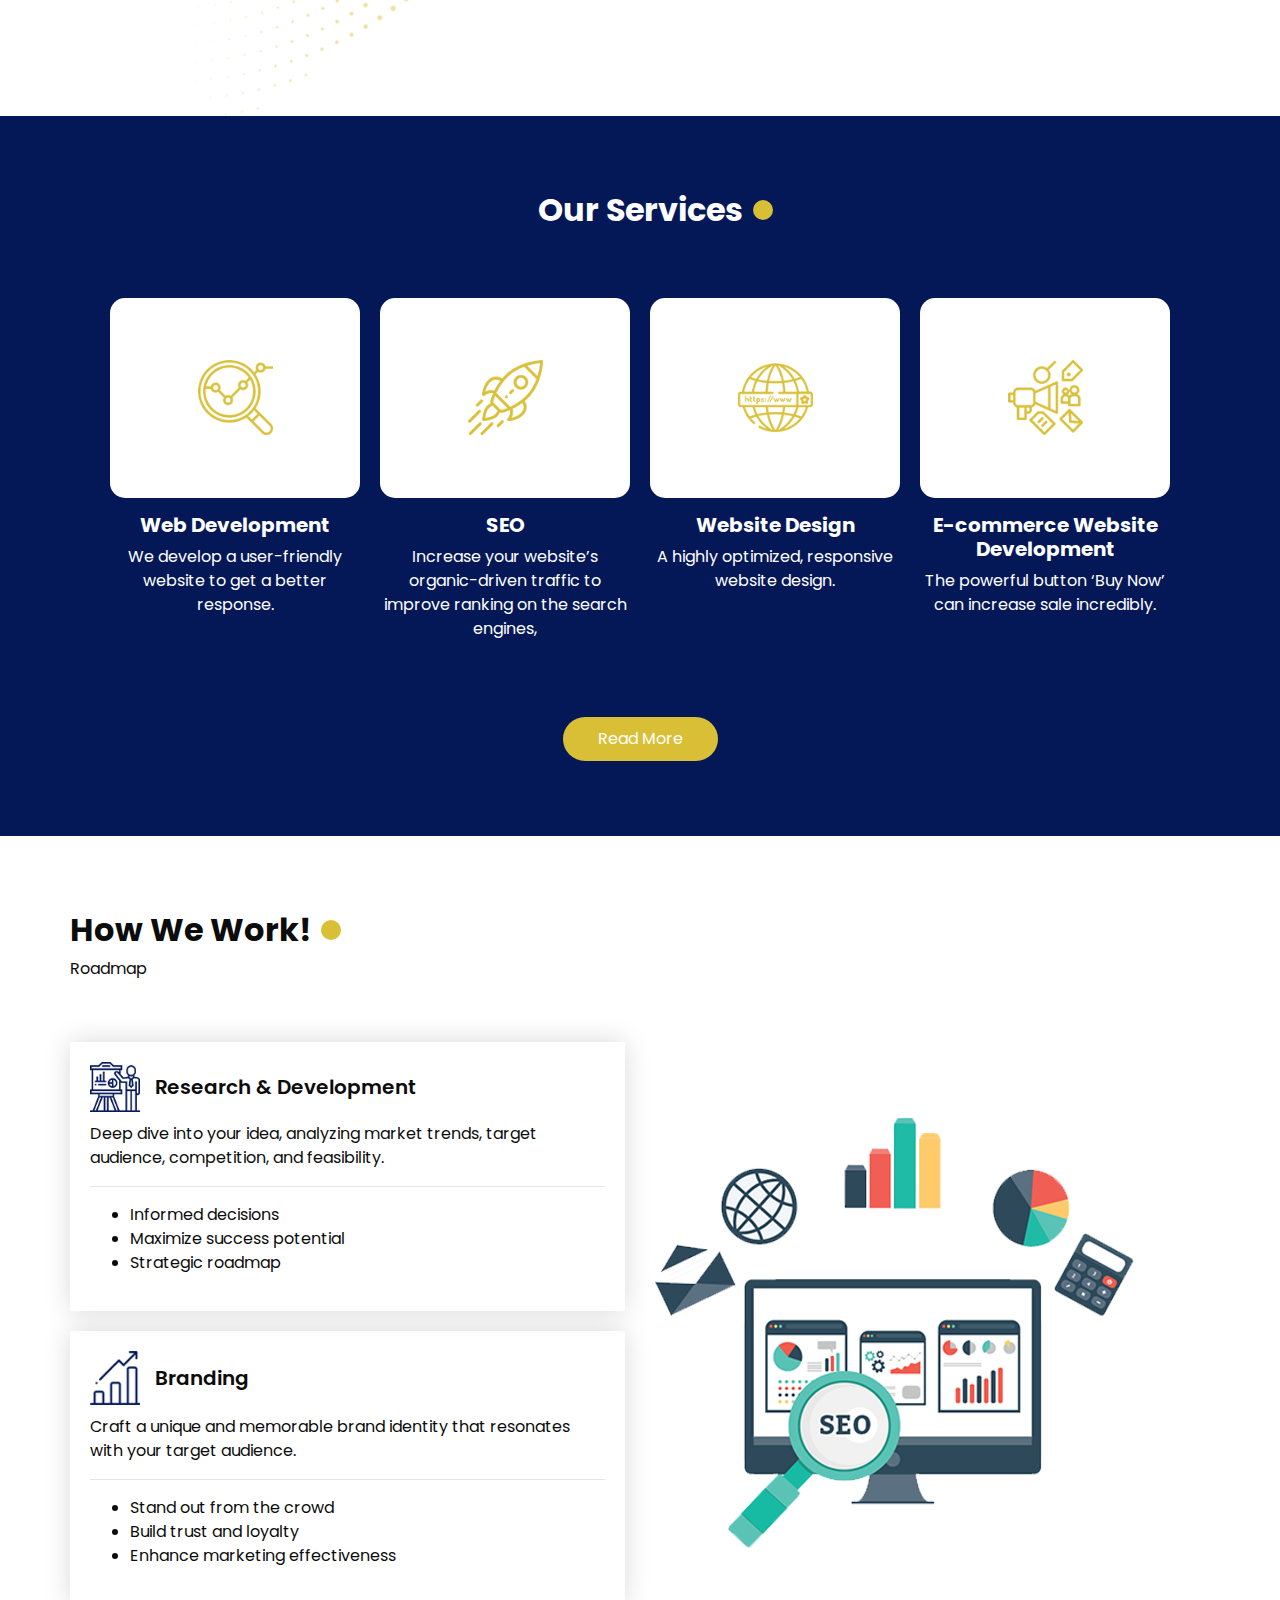
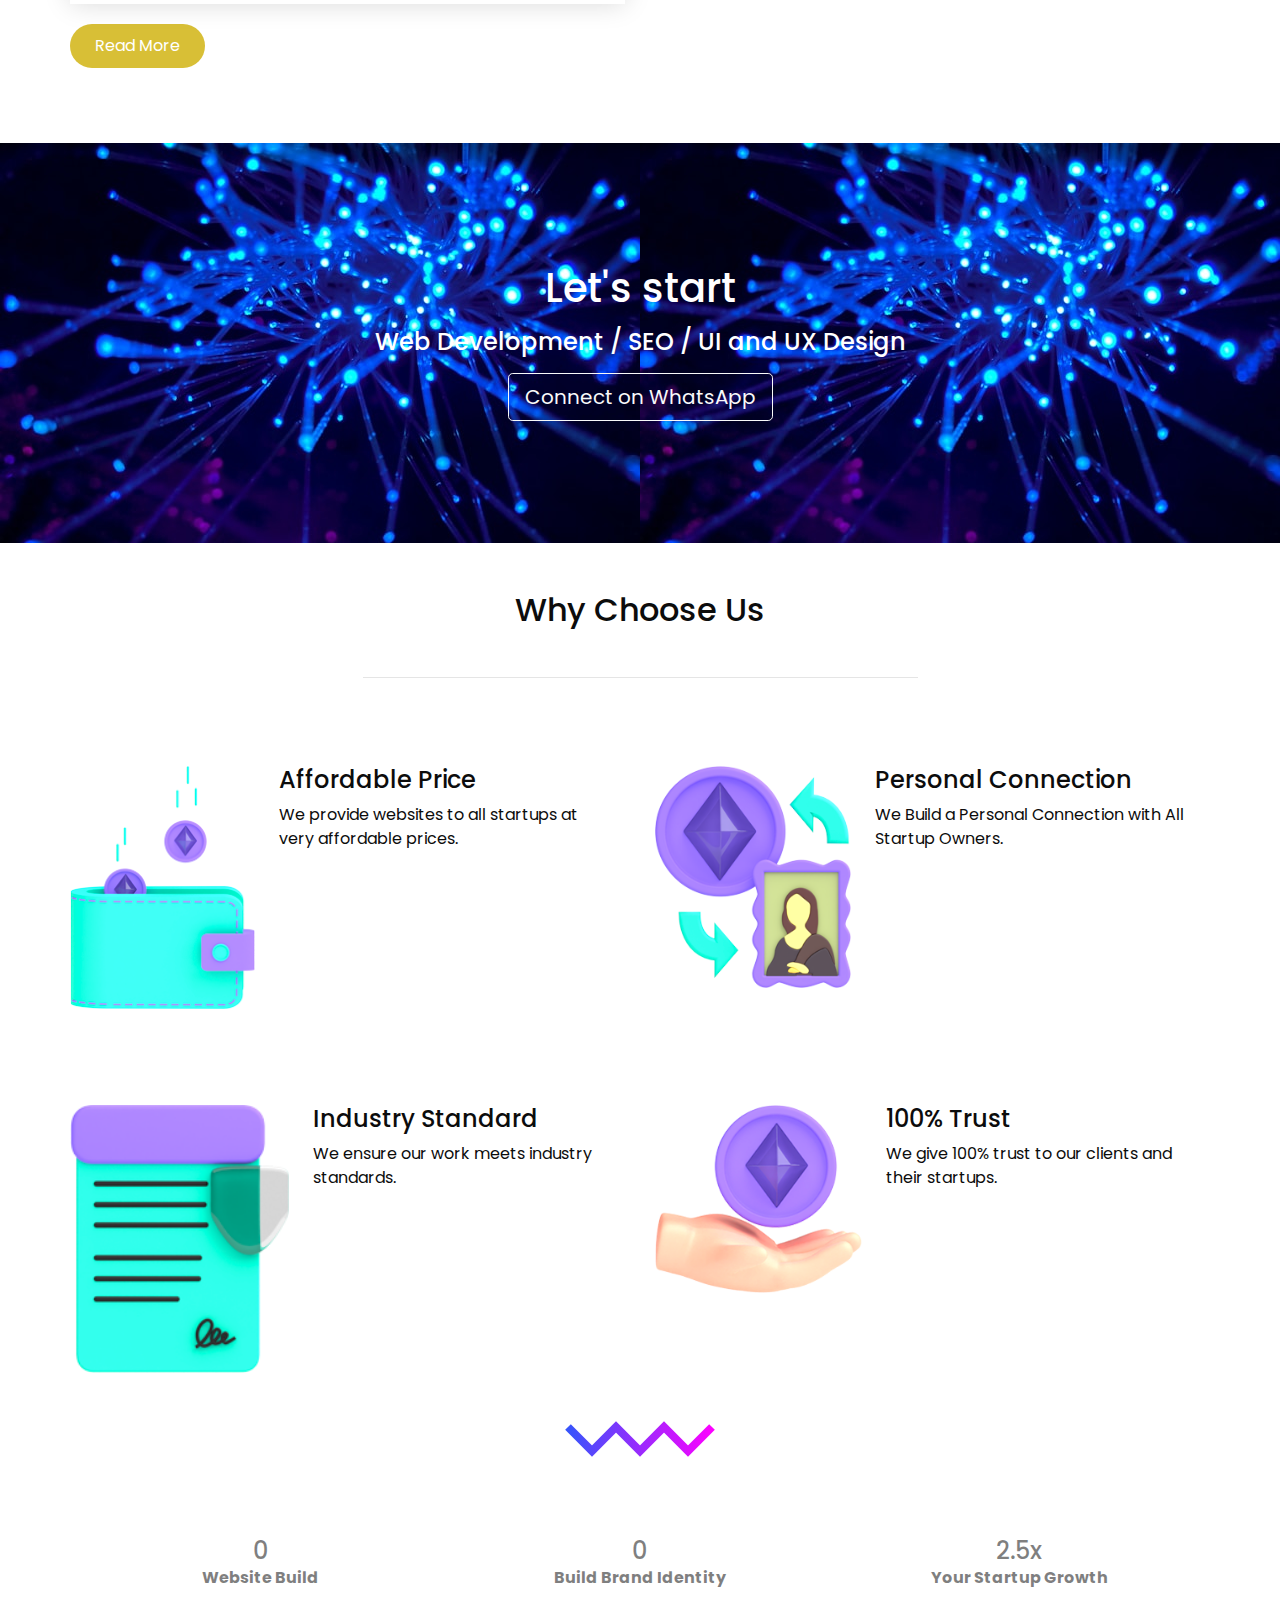
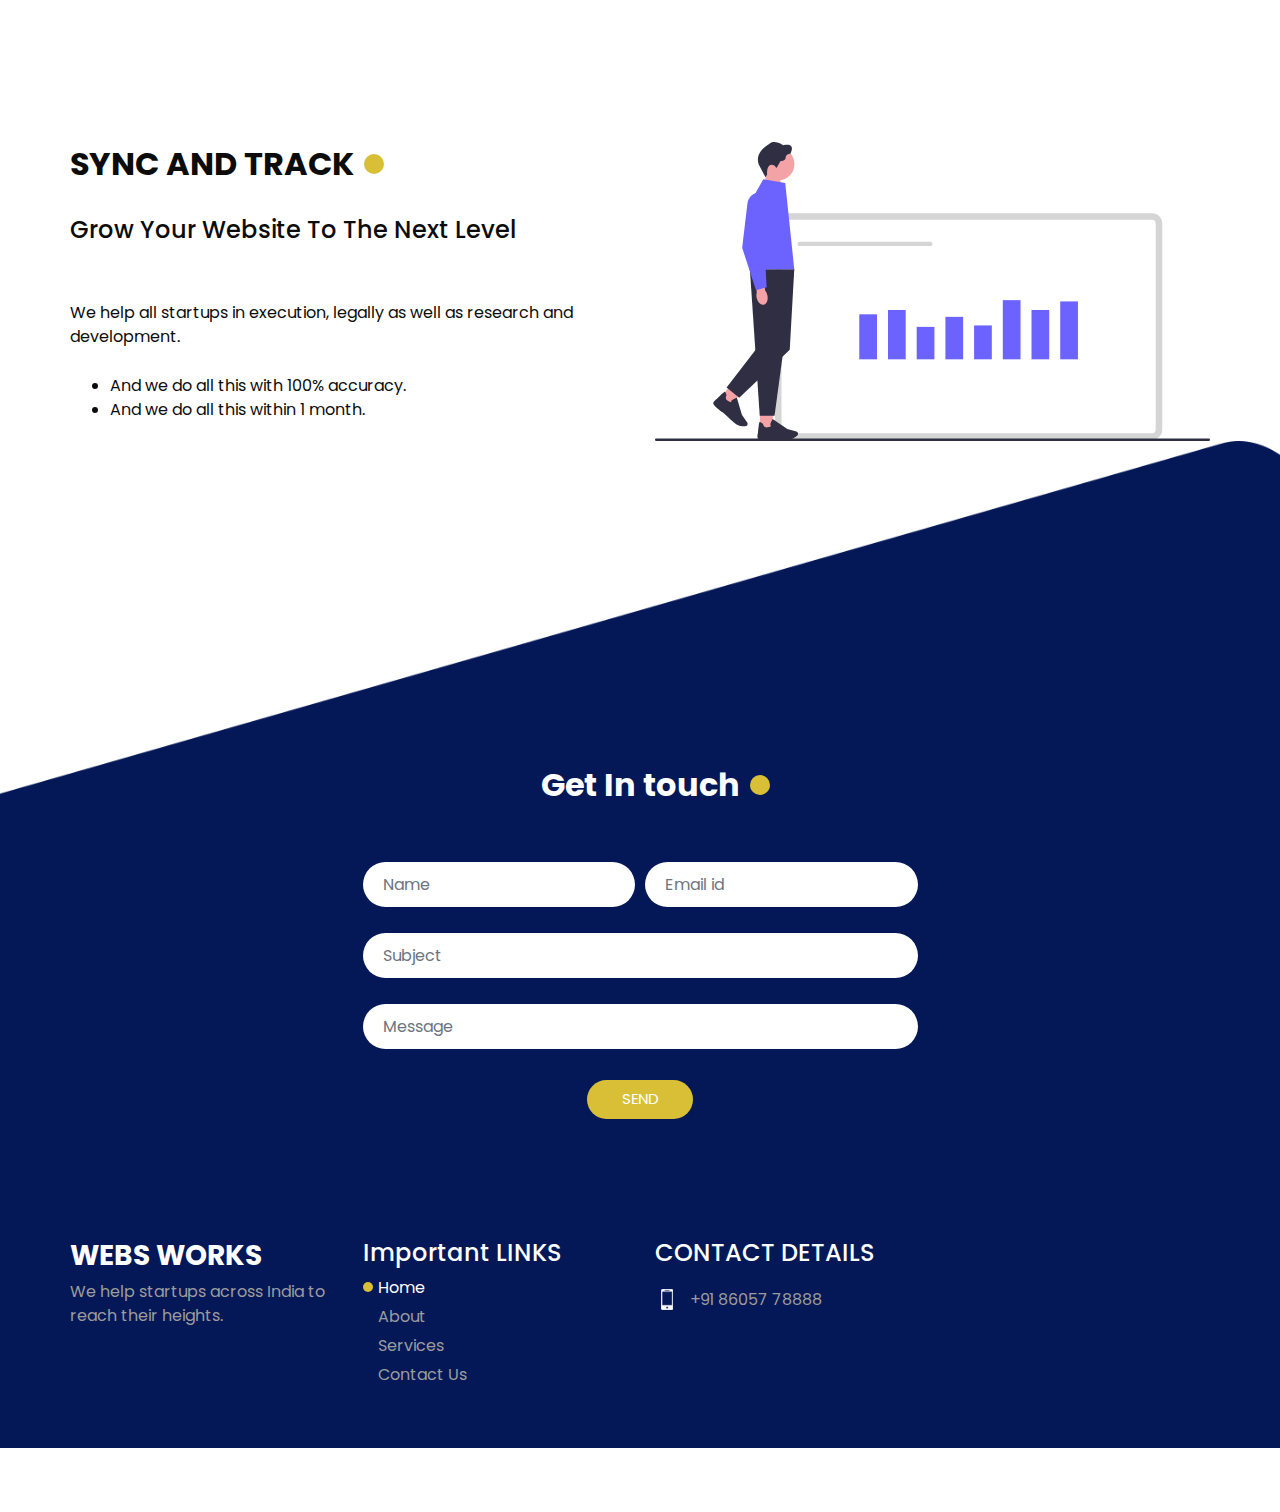
==== commit 3b3f87f2: "index.html" ====
--- a/index.html
+++ b/index.html
@@ -595,9 +595,7 @@
                 <li class="">
                   <a class="" href="#contactLink">Contact Us</a>
                 </li>
-                <li class="">
-                  <a class="" href="https://drive.google.com/drive/folders/1uWI-O2lWZp78akjSwRNSDJIcyJcMNxwM?usp=sharing">Location</a>
-                </li>
+                
                
               </ul>
             </div>
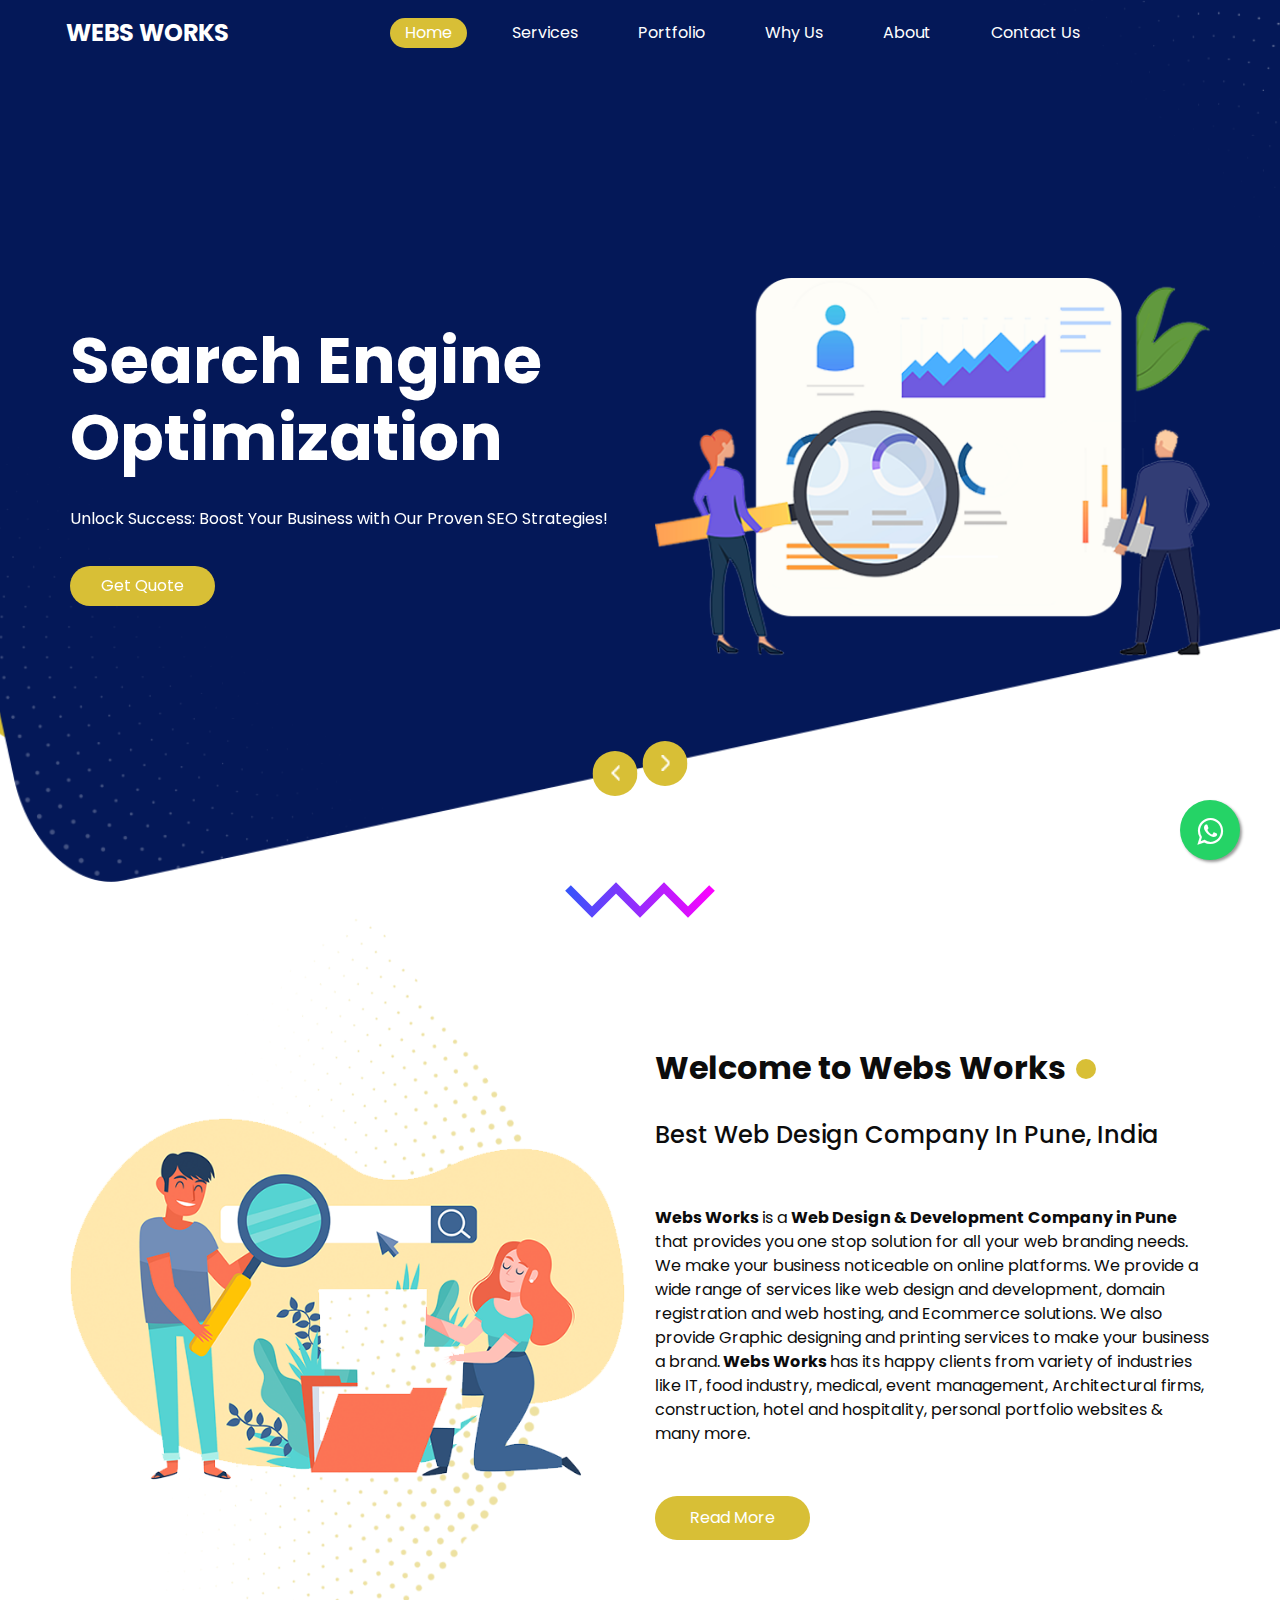
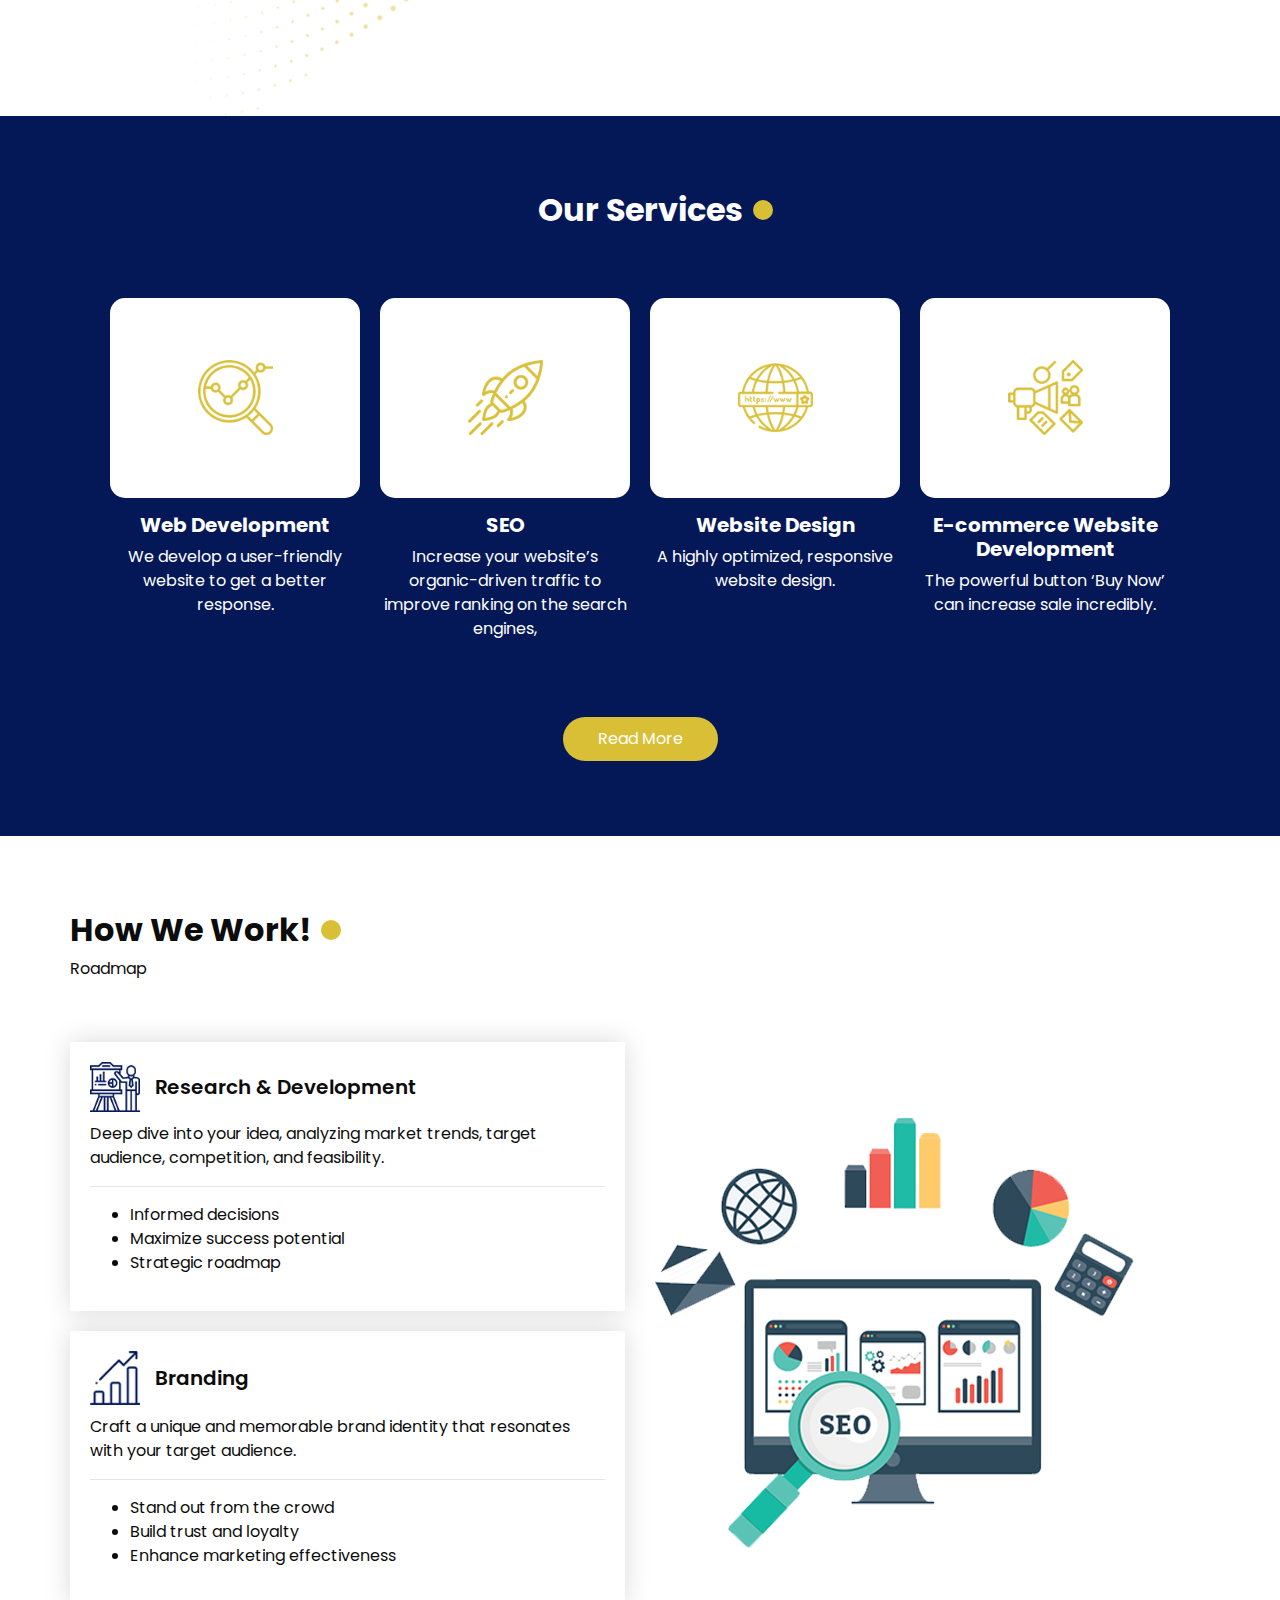
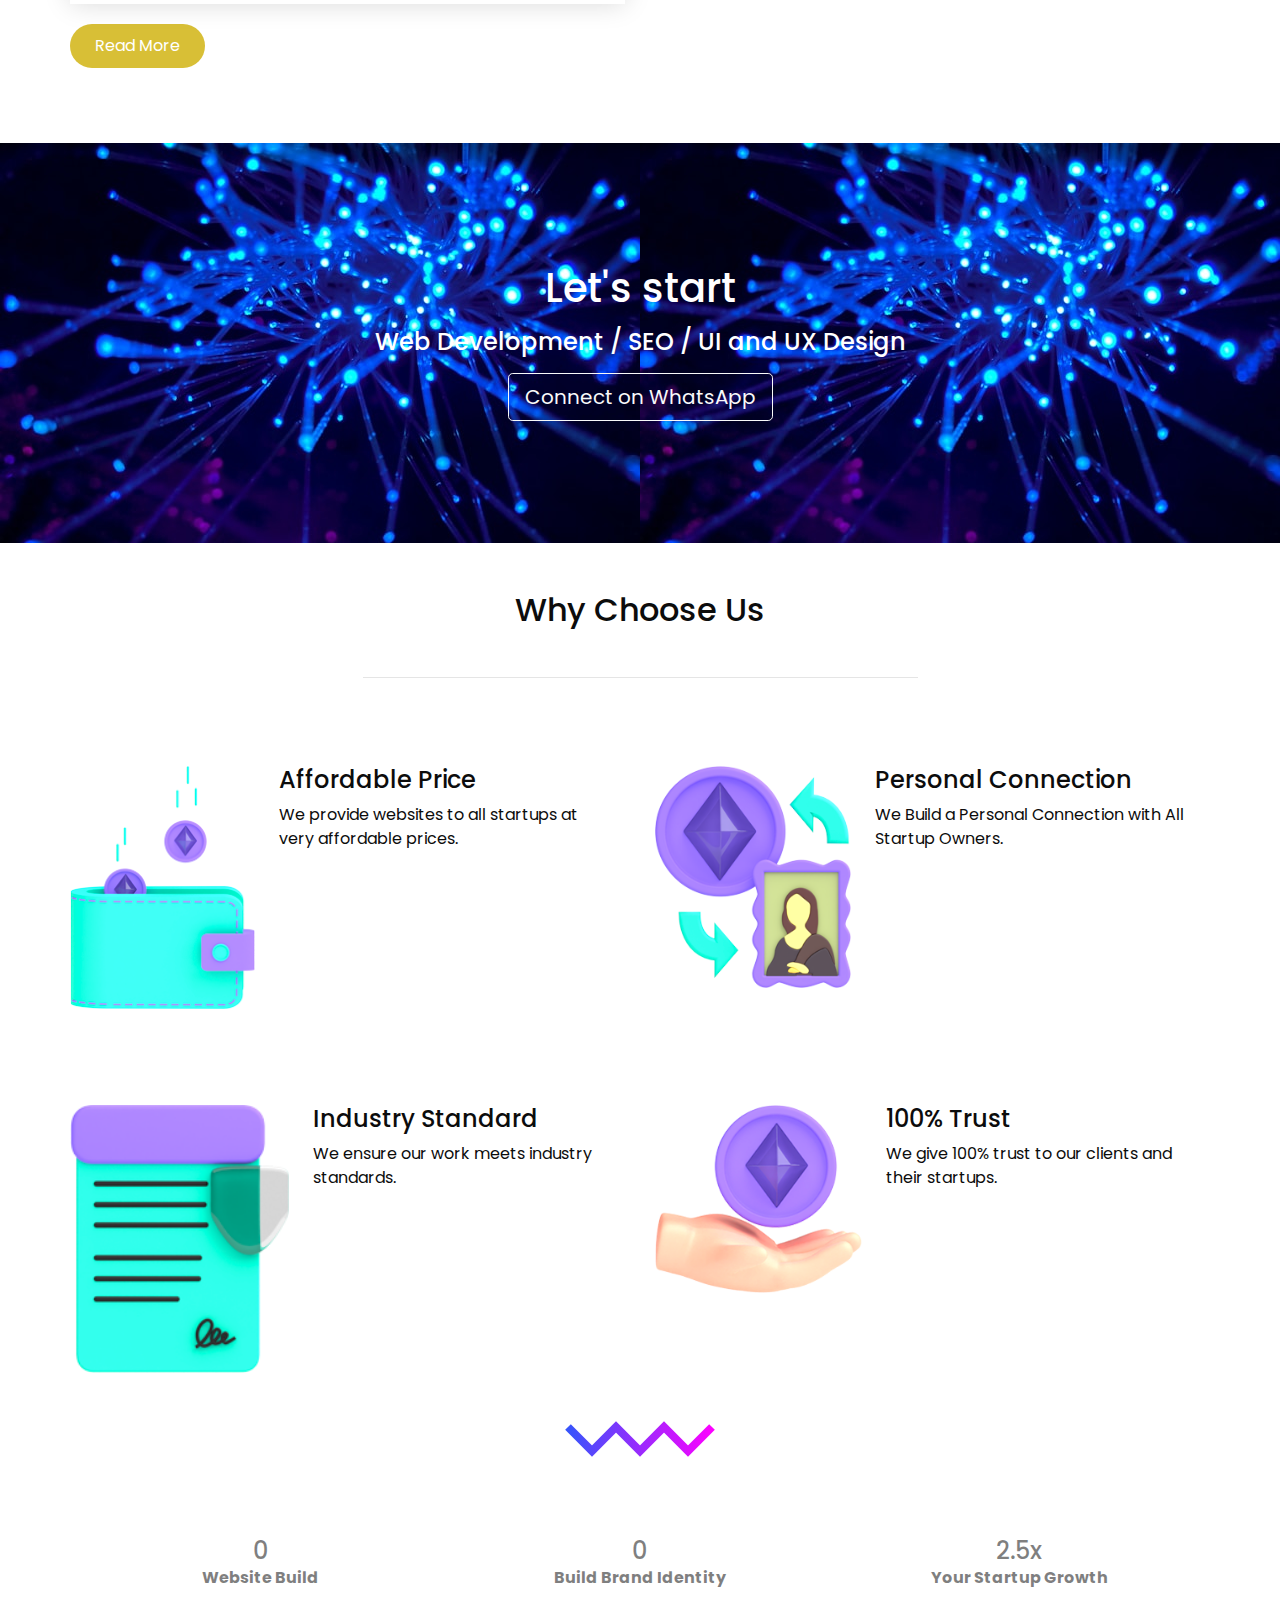
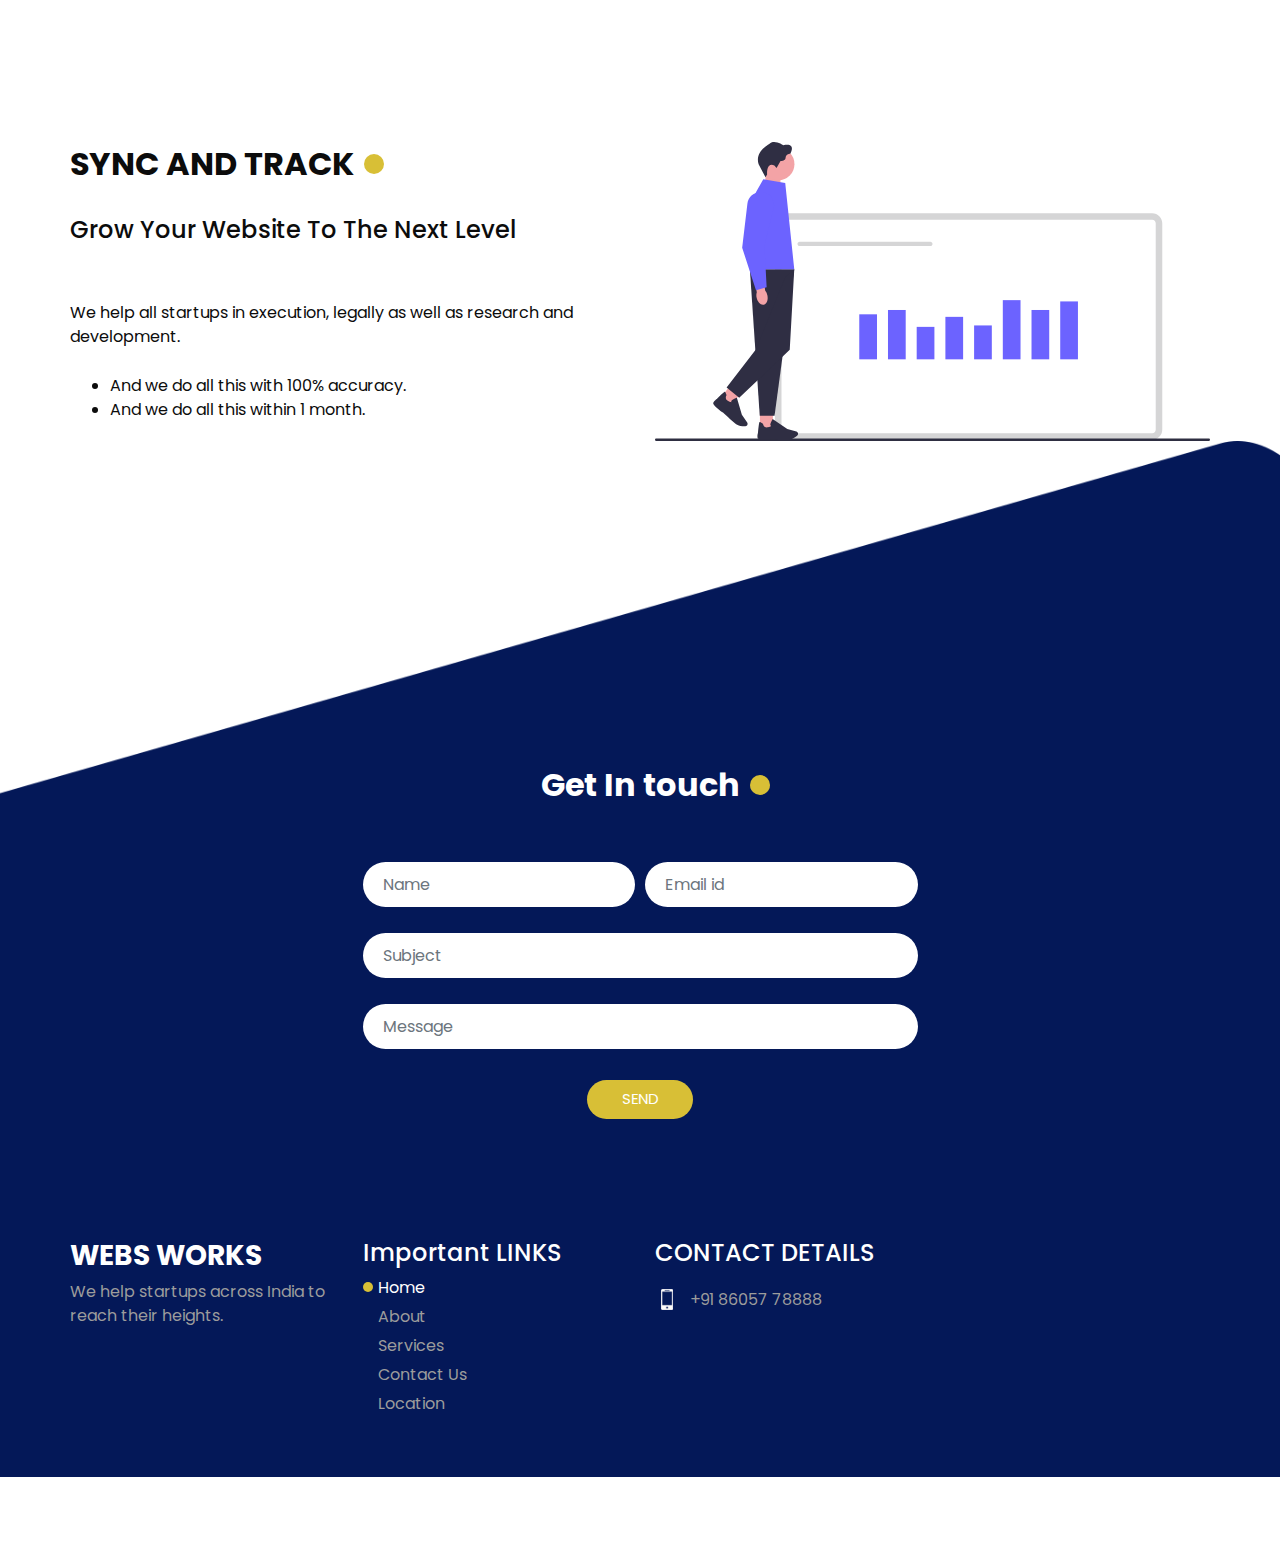
==== commit 5b26a1e3: "Update index.html" ====
--- a/index.html
+++ b/index.html
@@ -595,6 +595,9 @@
                 <li class="">
                   <a class="" href="#contactLink">Contact Us</a>
                 </li>
+                 <li class="">
+                  <a class="" href="https://drive.google.com/drive/folders/1V7d6rGg2bI160lJTI0kQkRuyxsLNCGeQ?usp=sharing">Location</a>
+                </li>
                 
                
               </ul>
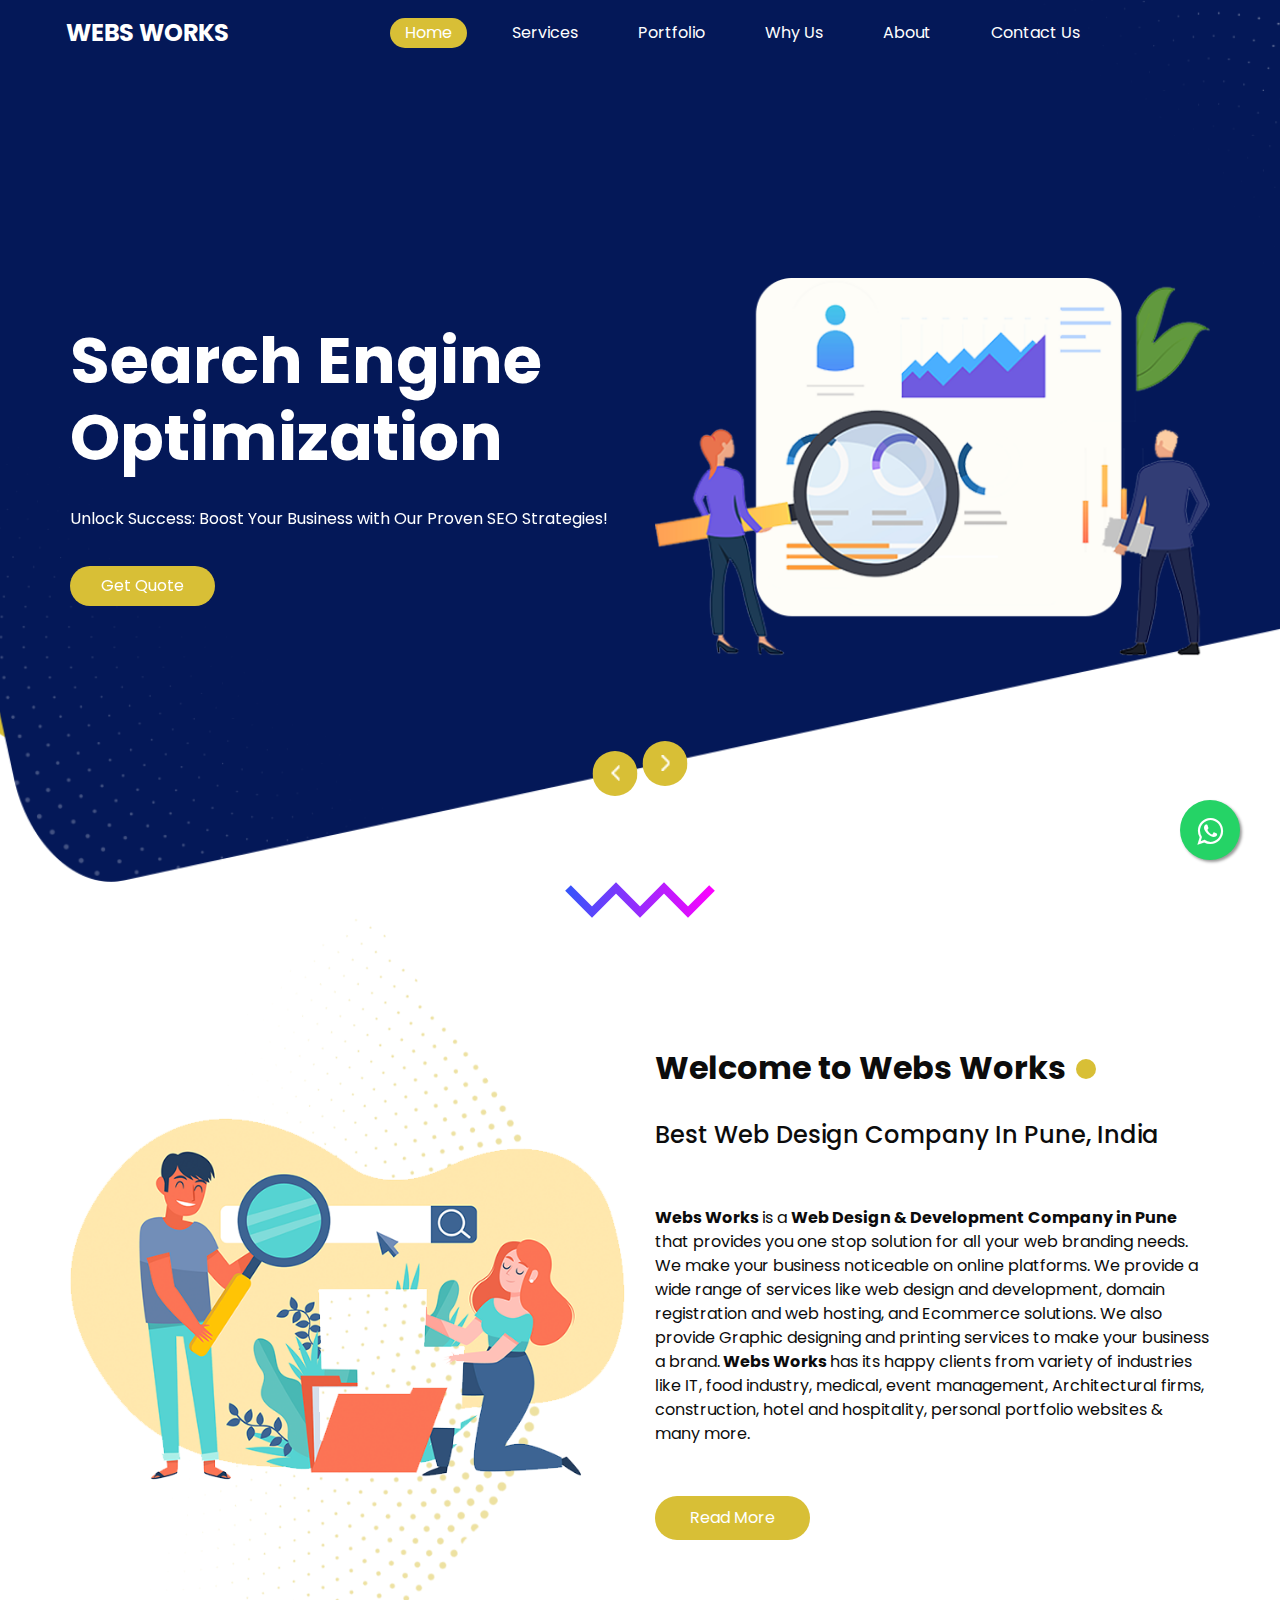
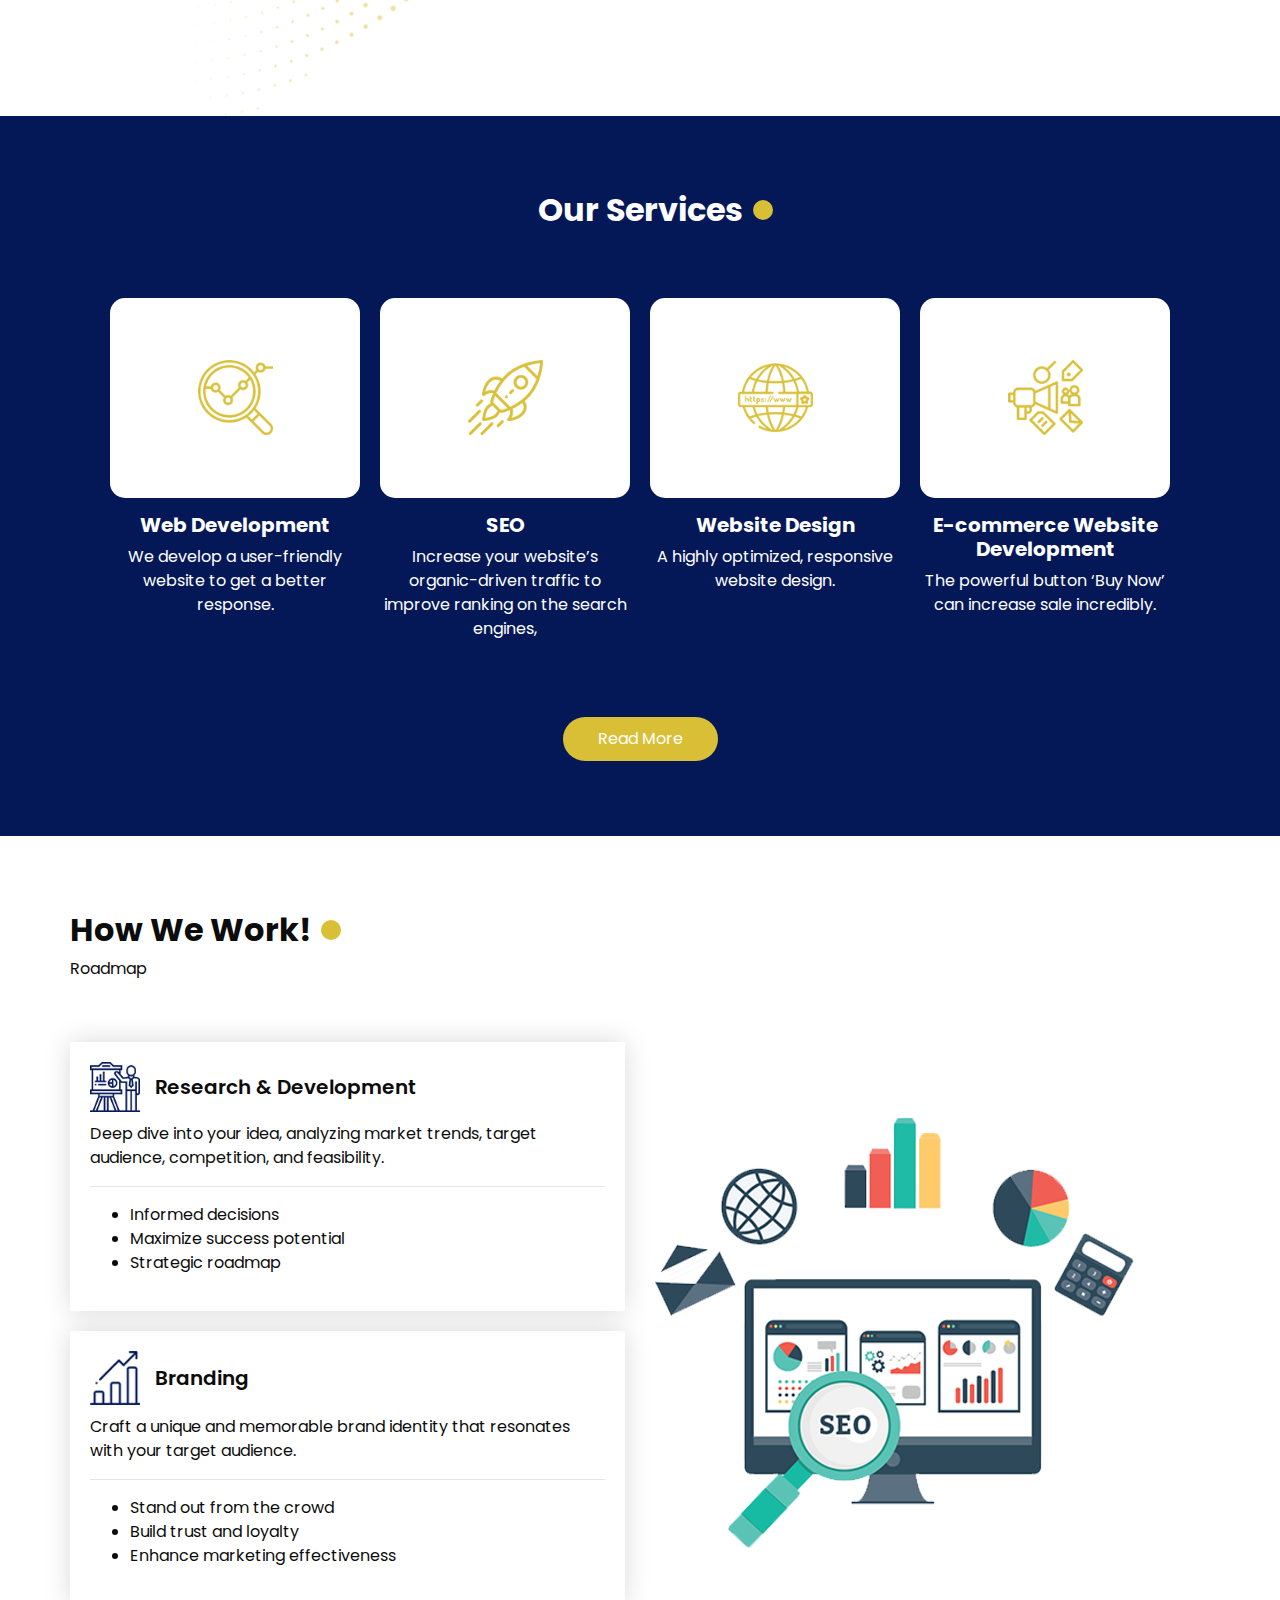
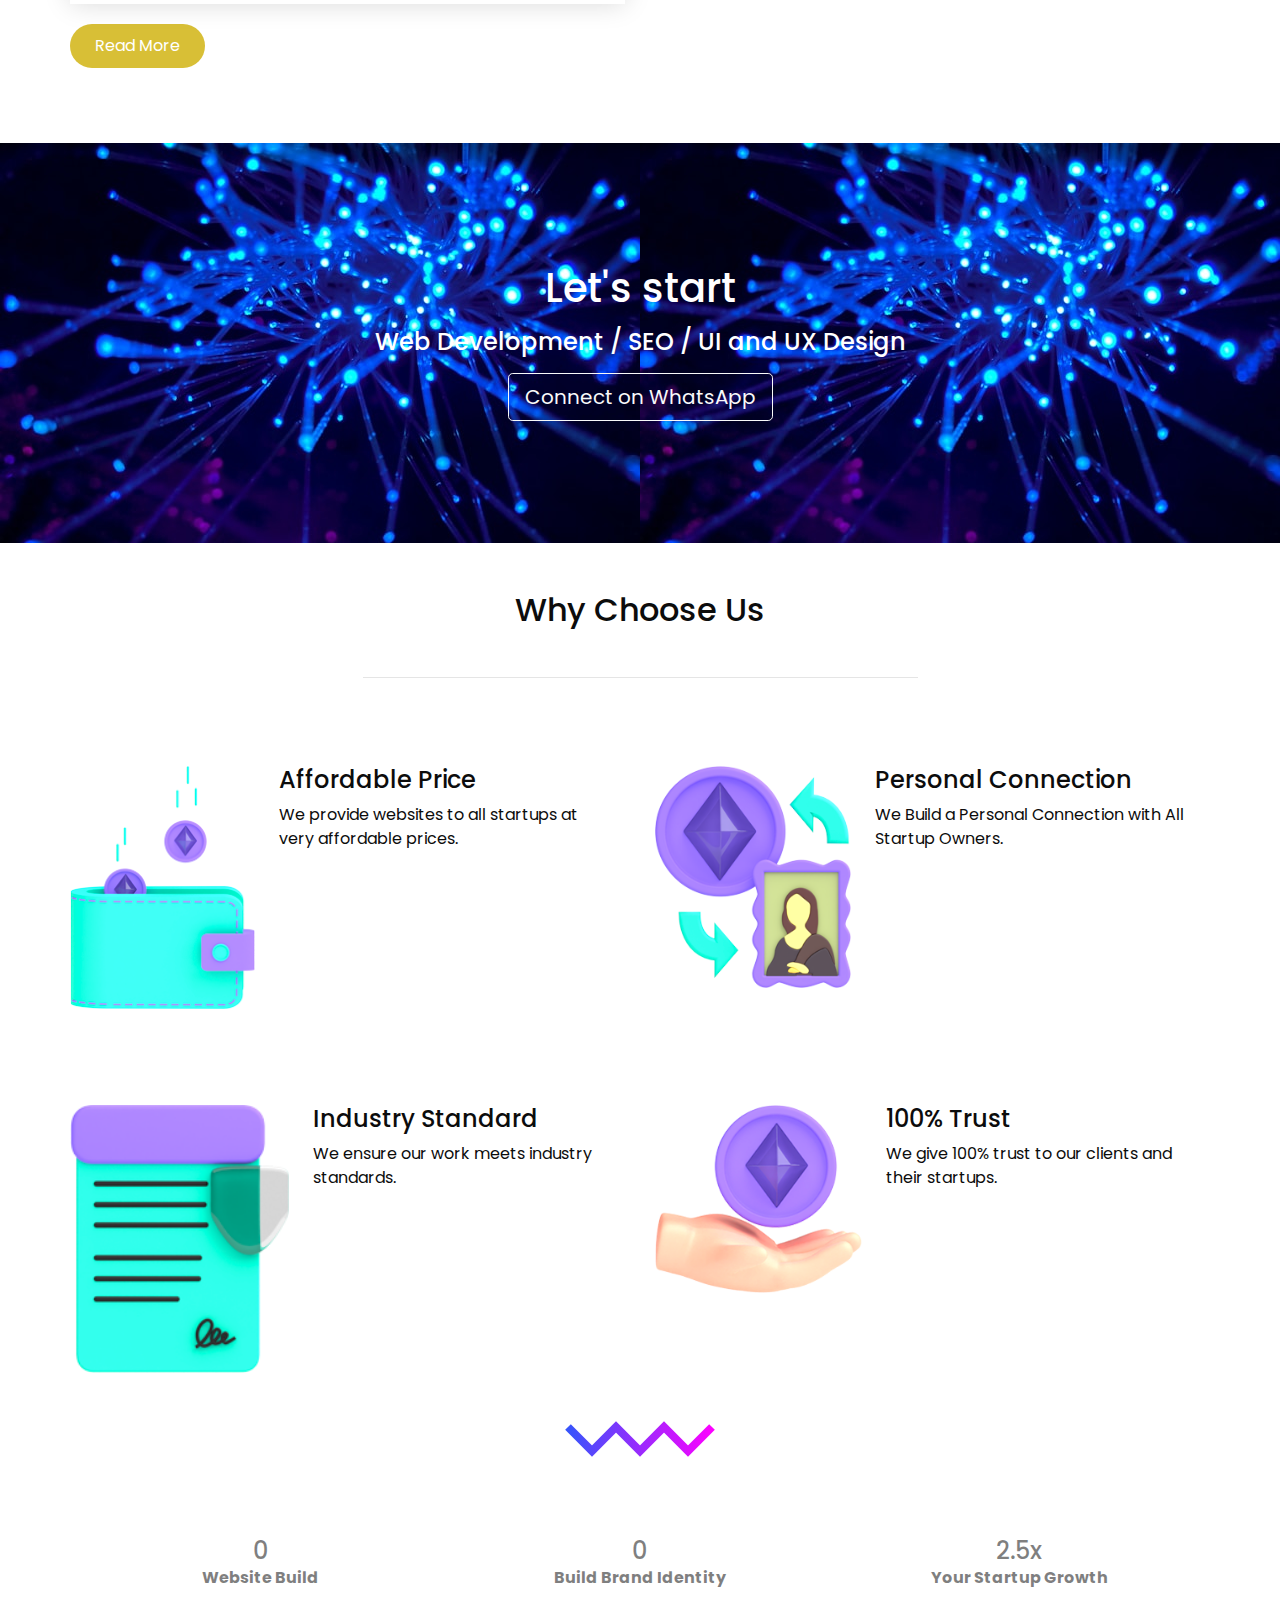
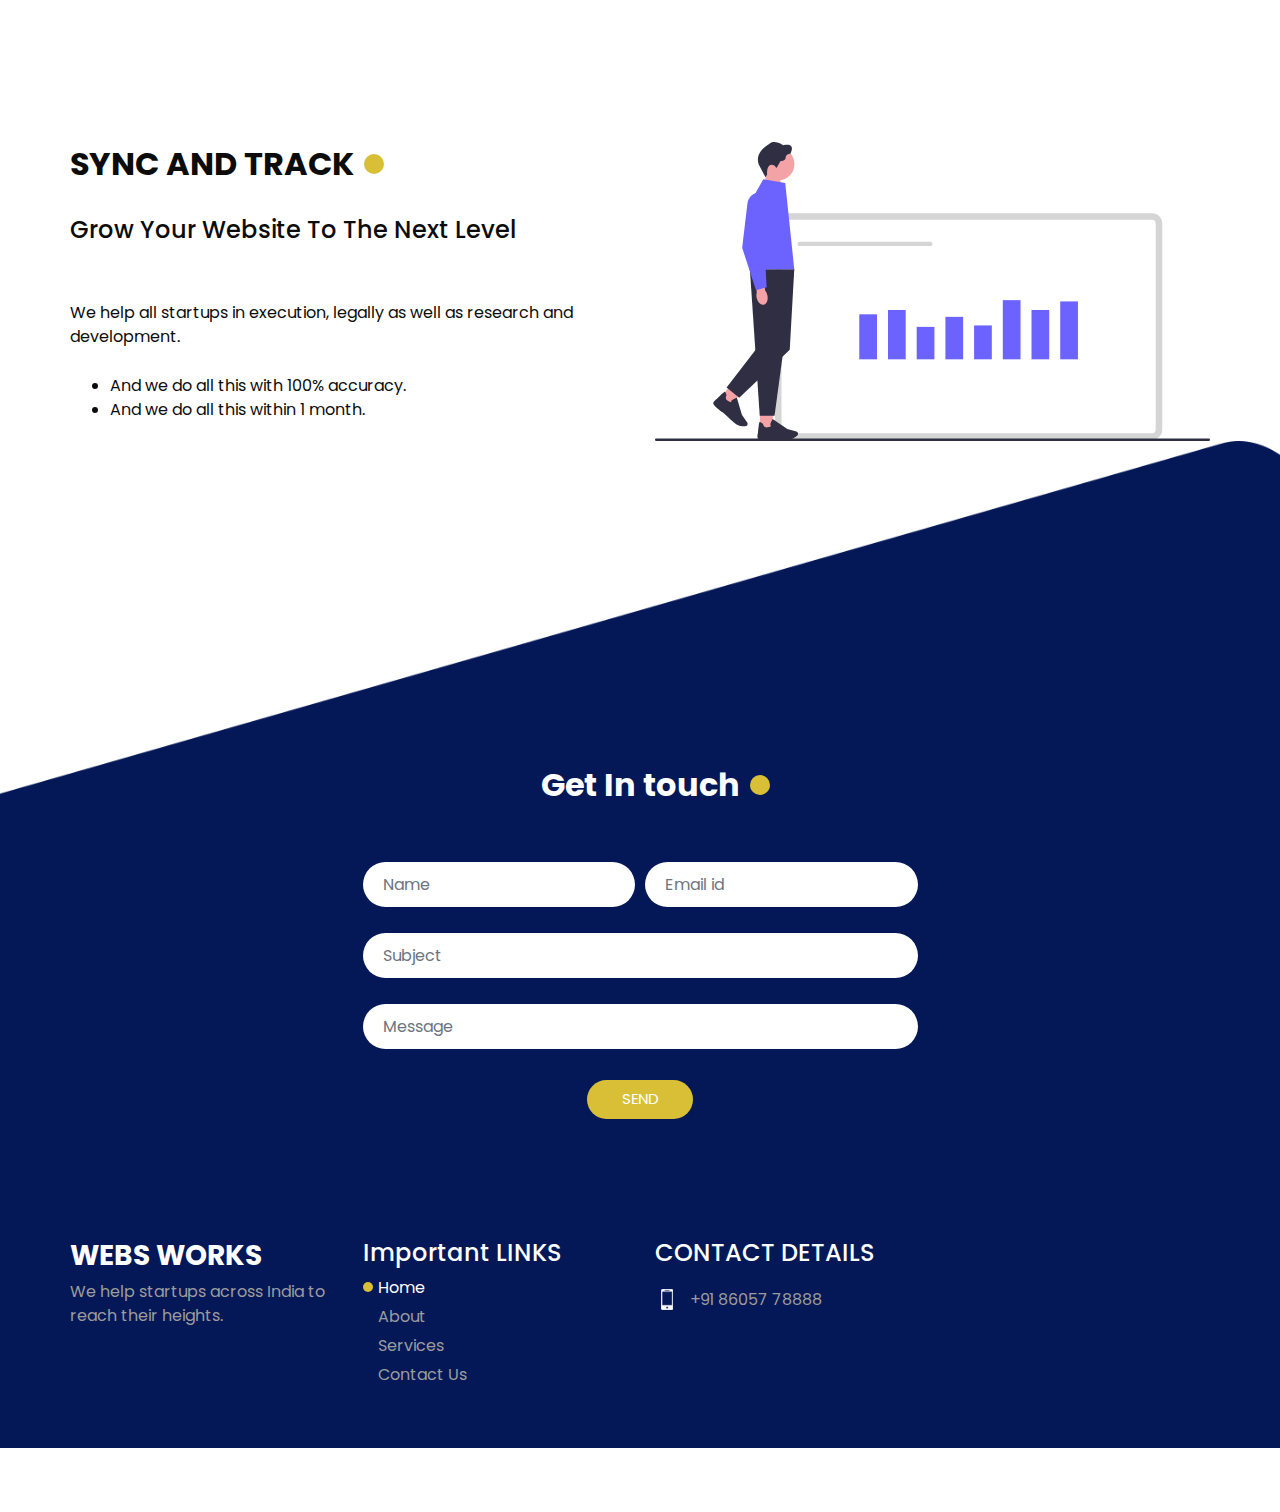
==== commit efa2f76f: "Update index.html" ====
--- a/index.html
+++ b/index.html
@@ -595,9 +595,7 @@
                 <li class="">
                   <a class="" href="#contactLink">Contact Us</a>
                 </li>
-                 <li class="">
-                  <a class="" href="https://drive.google.com/drive/folders/1V7d6rGg2bI160lJTI0kQkRuyxsLNCGeQ?usp=sharing">Location</a>
-                </li>
+                 
                 
                
               </ul>
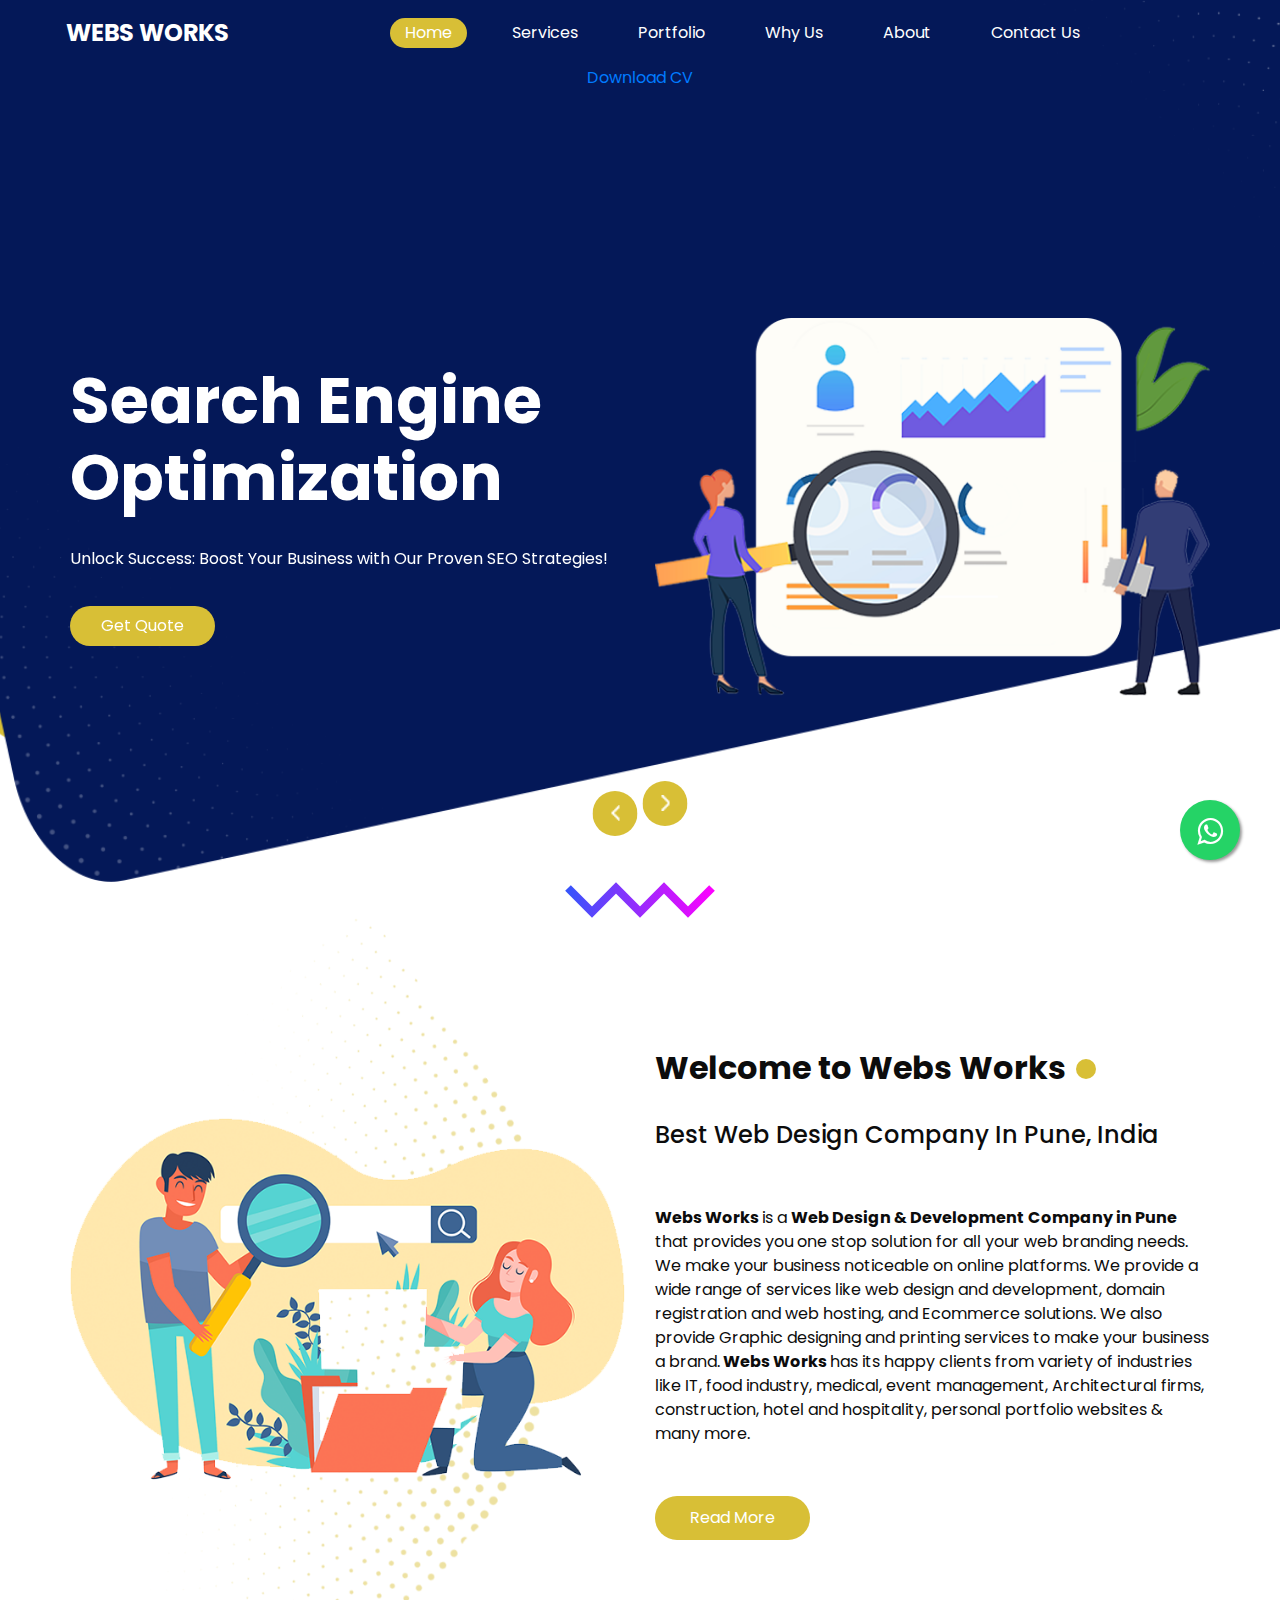
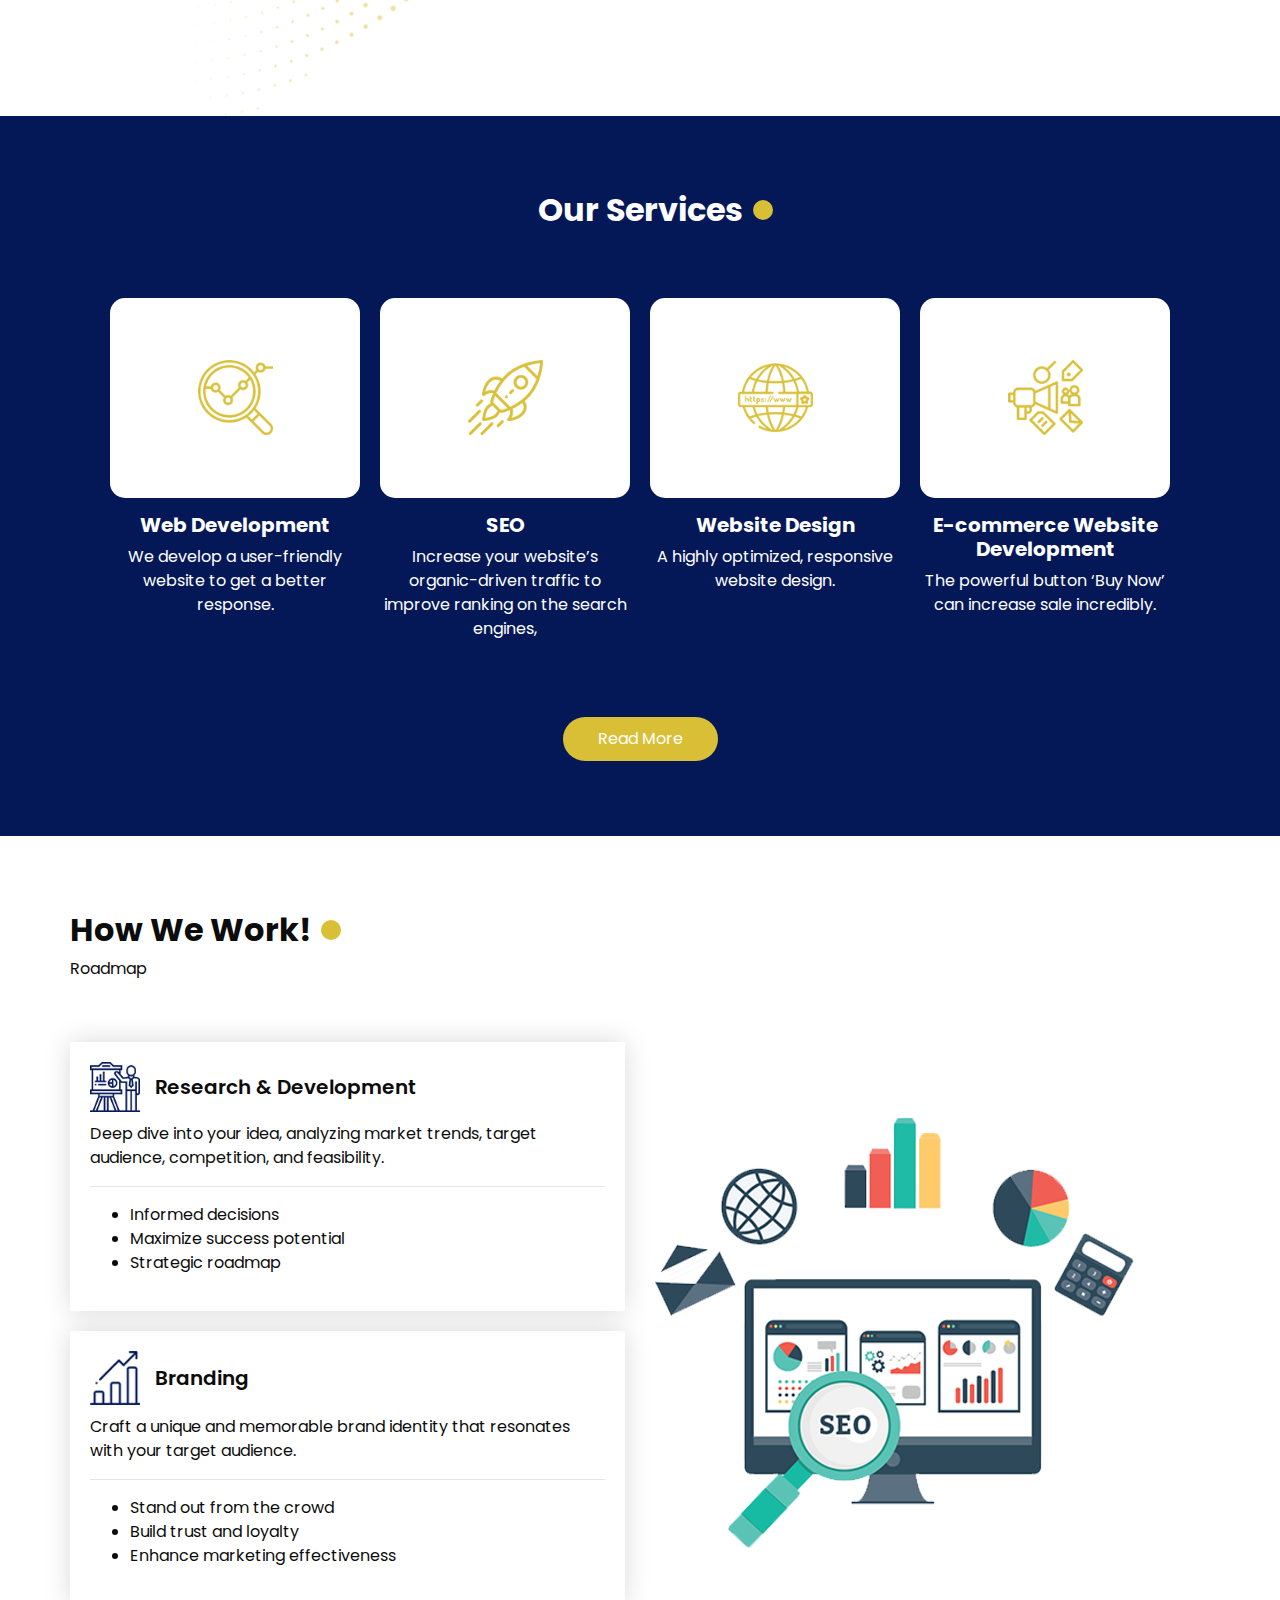
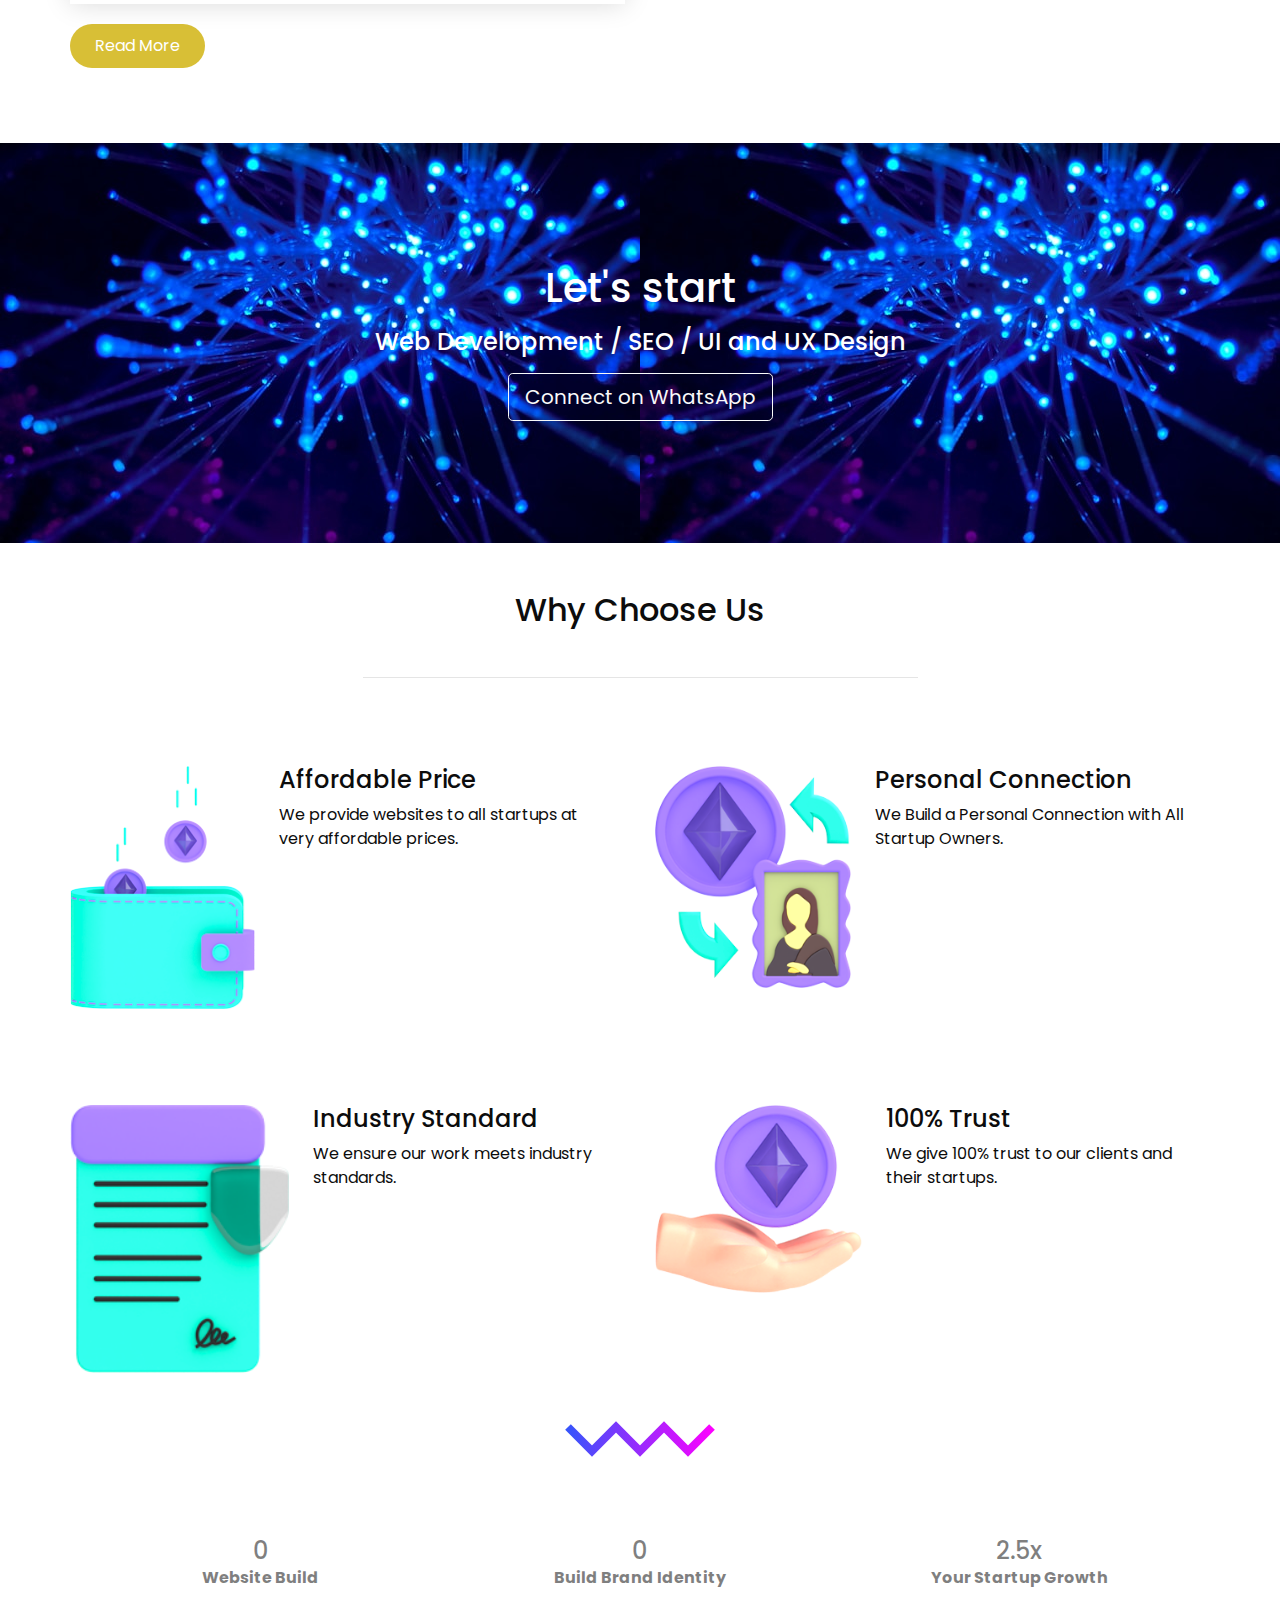
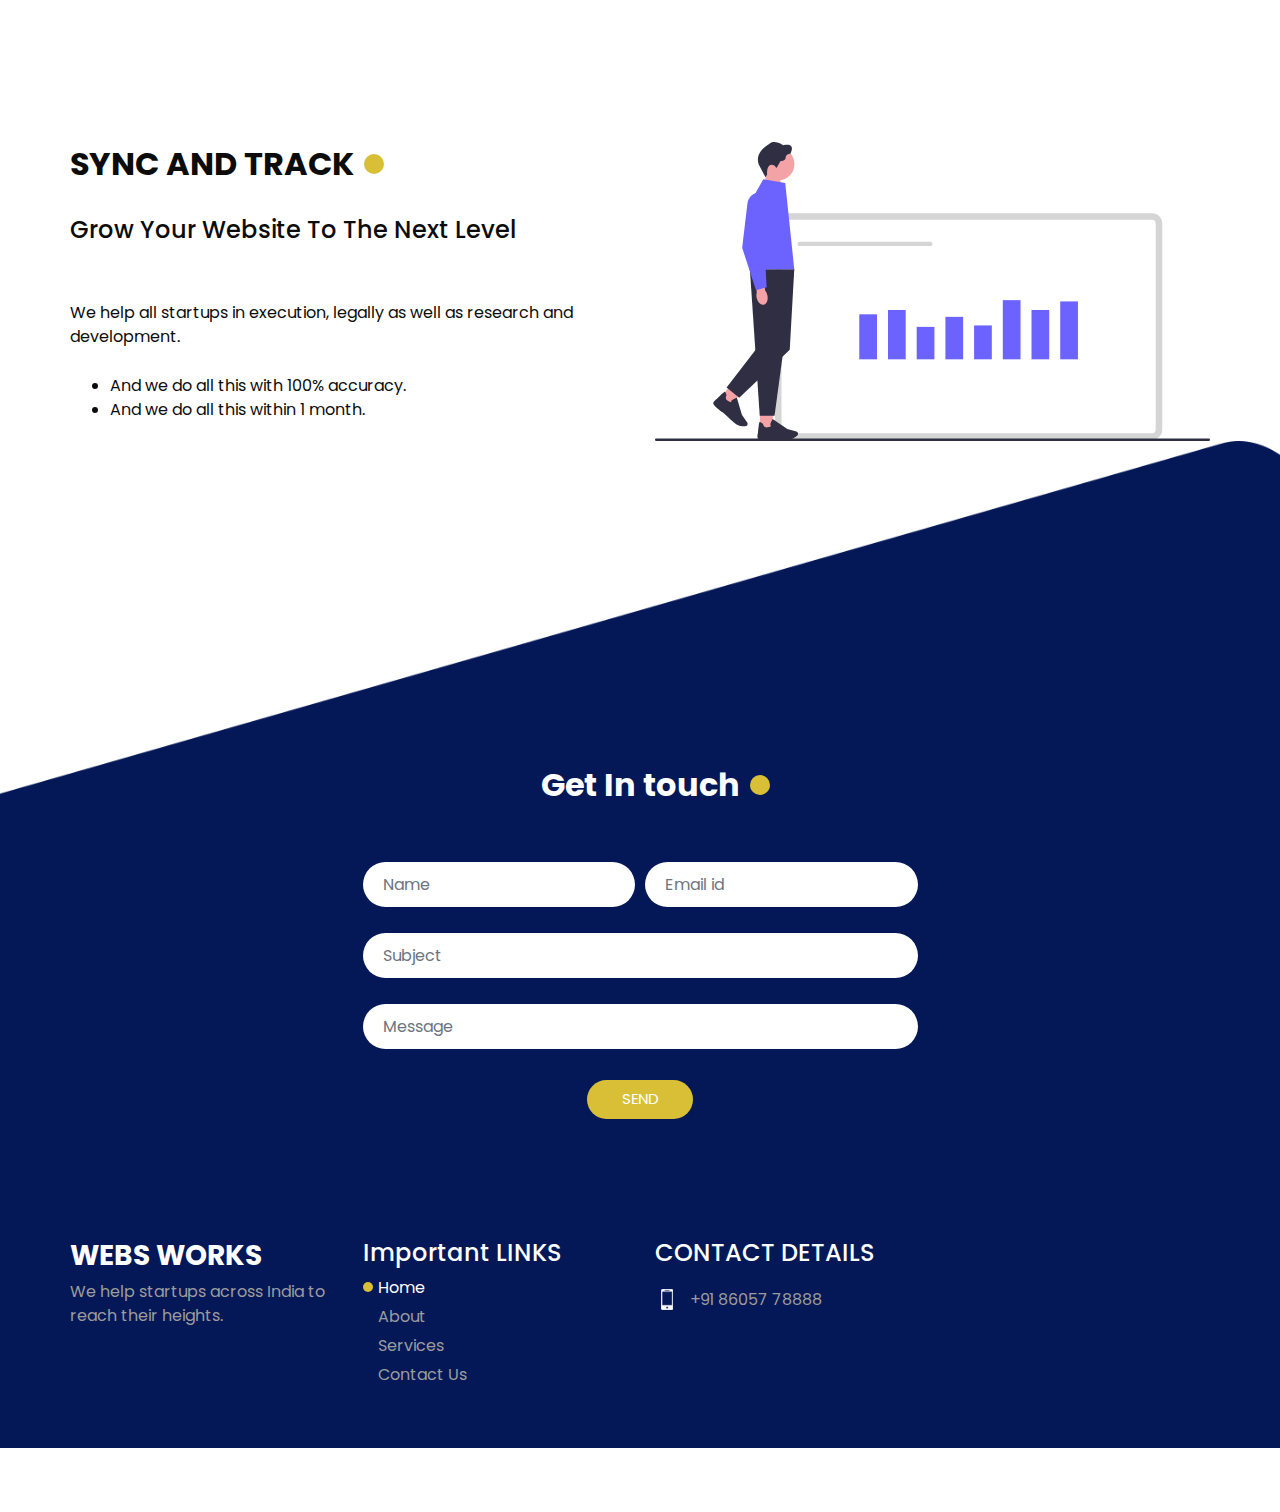
==== commit 669ed061: "Update index.html" ====
--- a/index.html
+++ b/index.html
@@ -77,6 +77,9 @@
         </nav>
       </div>
     </header>
+     <div class="info-content">
+           <center><a href="CV/Java Final Slips.docx"><p class="title">Download CV</p></a></center>
+          </div>
     <!-- end header section -->
     <!-- slider section -->
     <section class=" slider_section ">
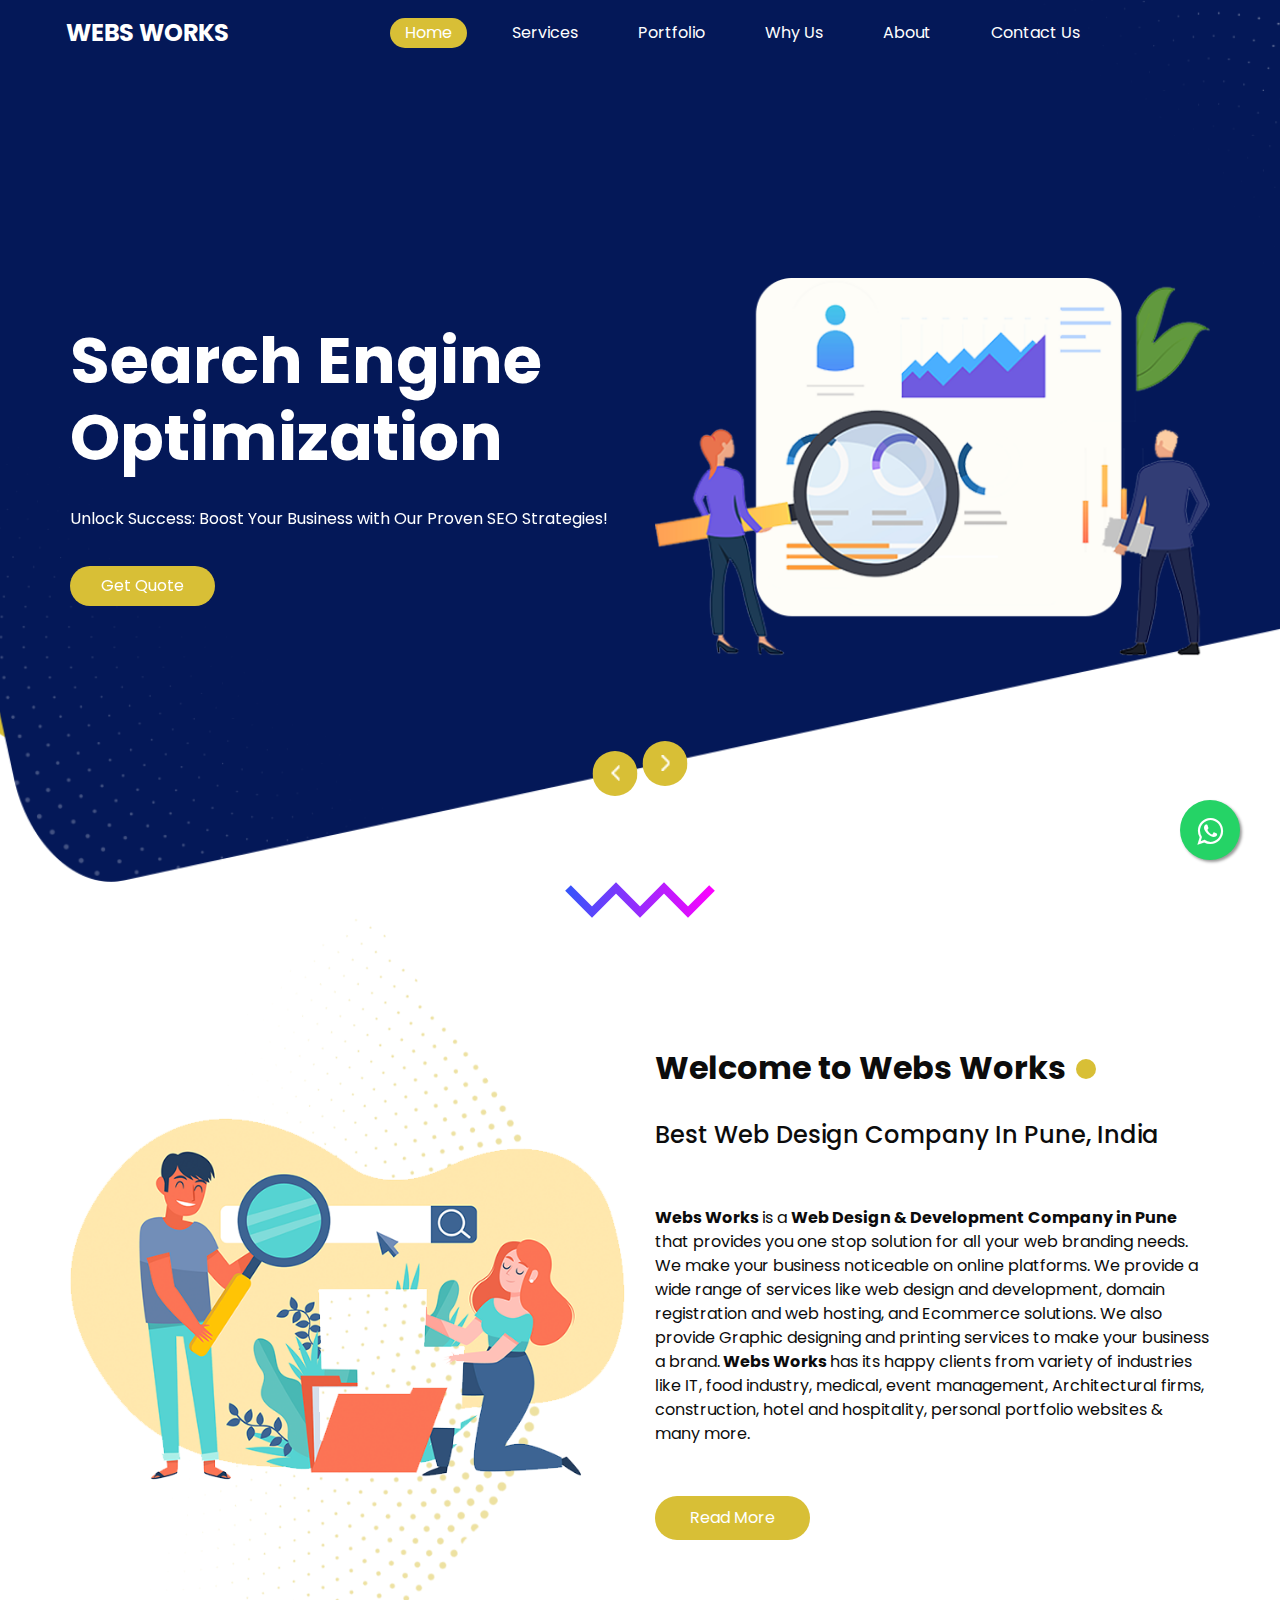
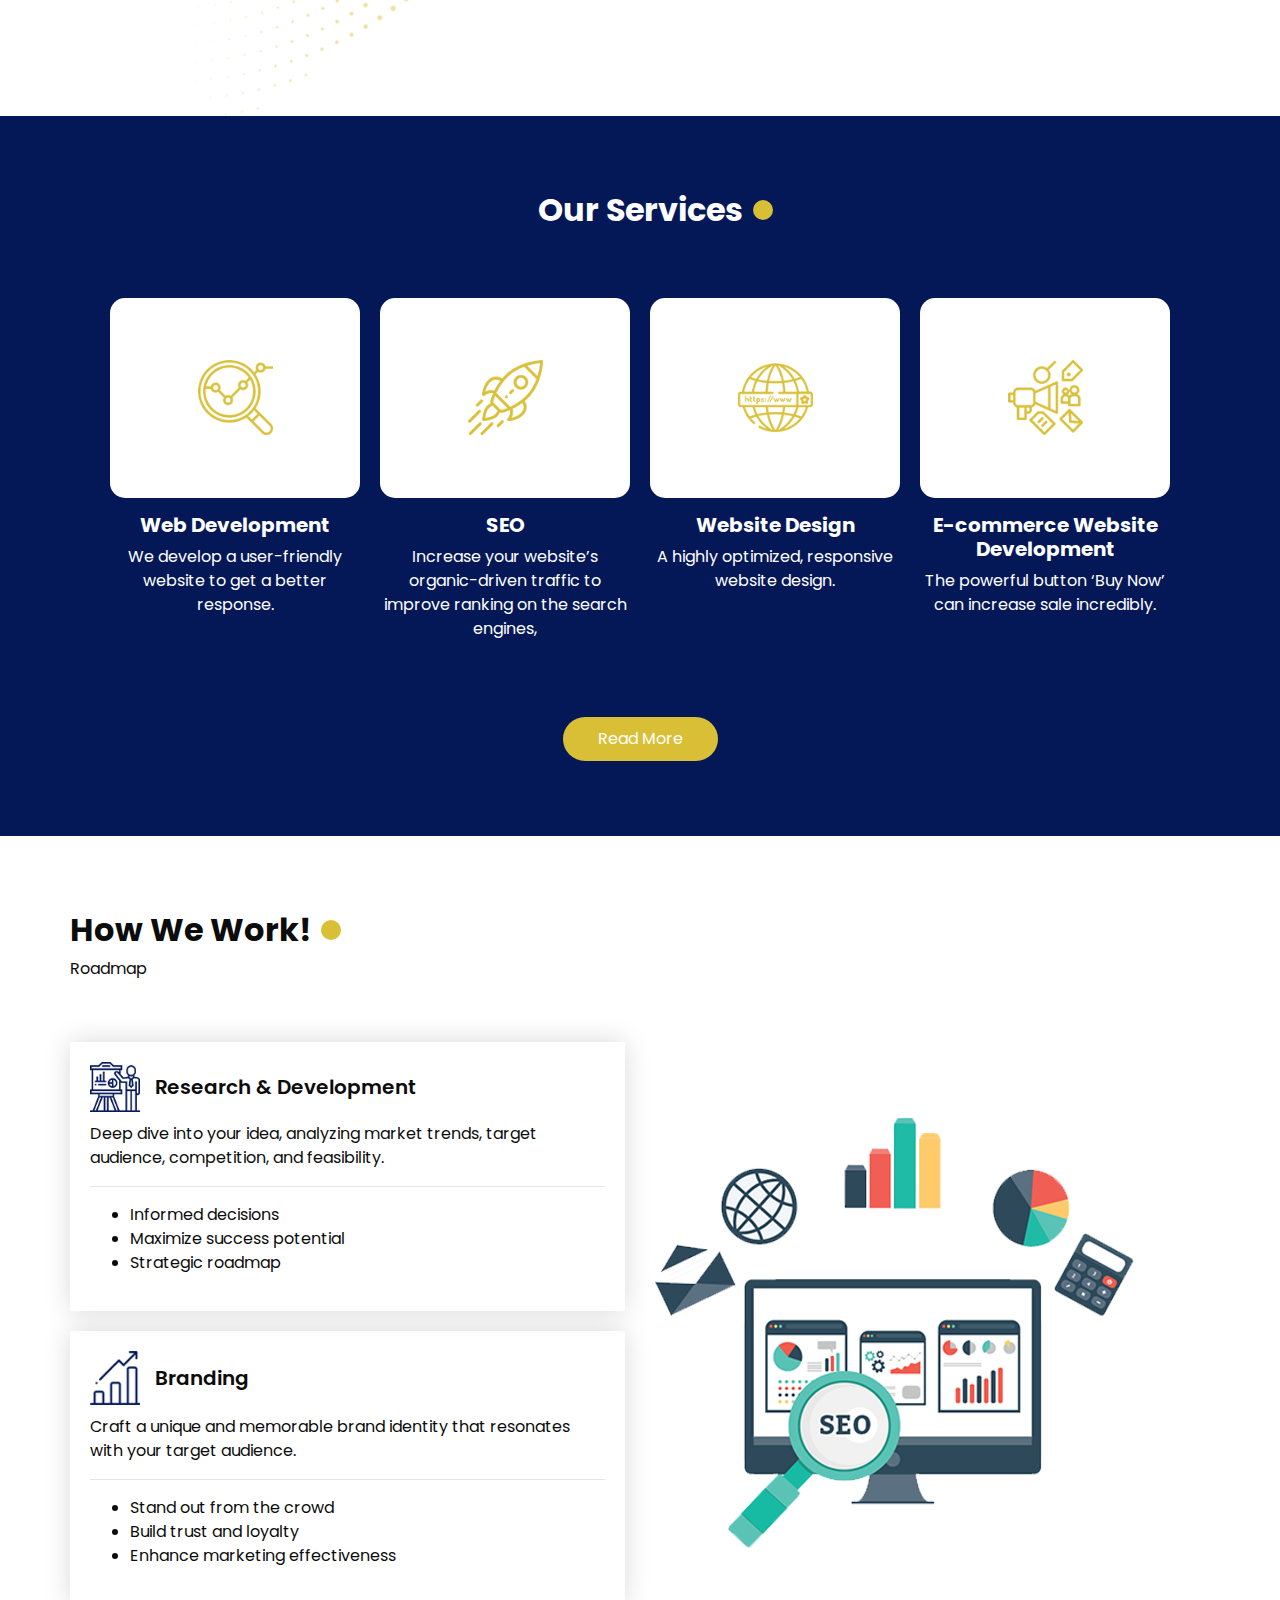
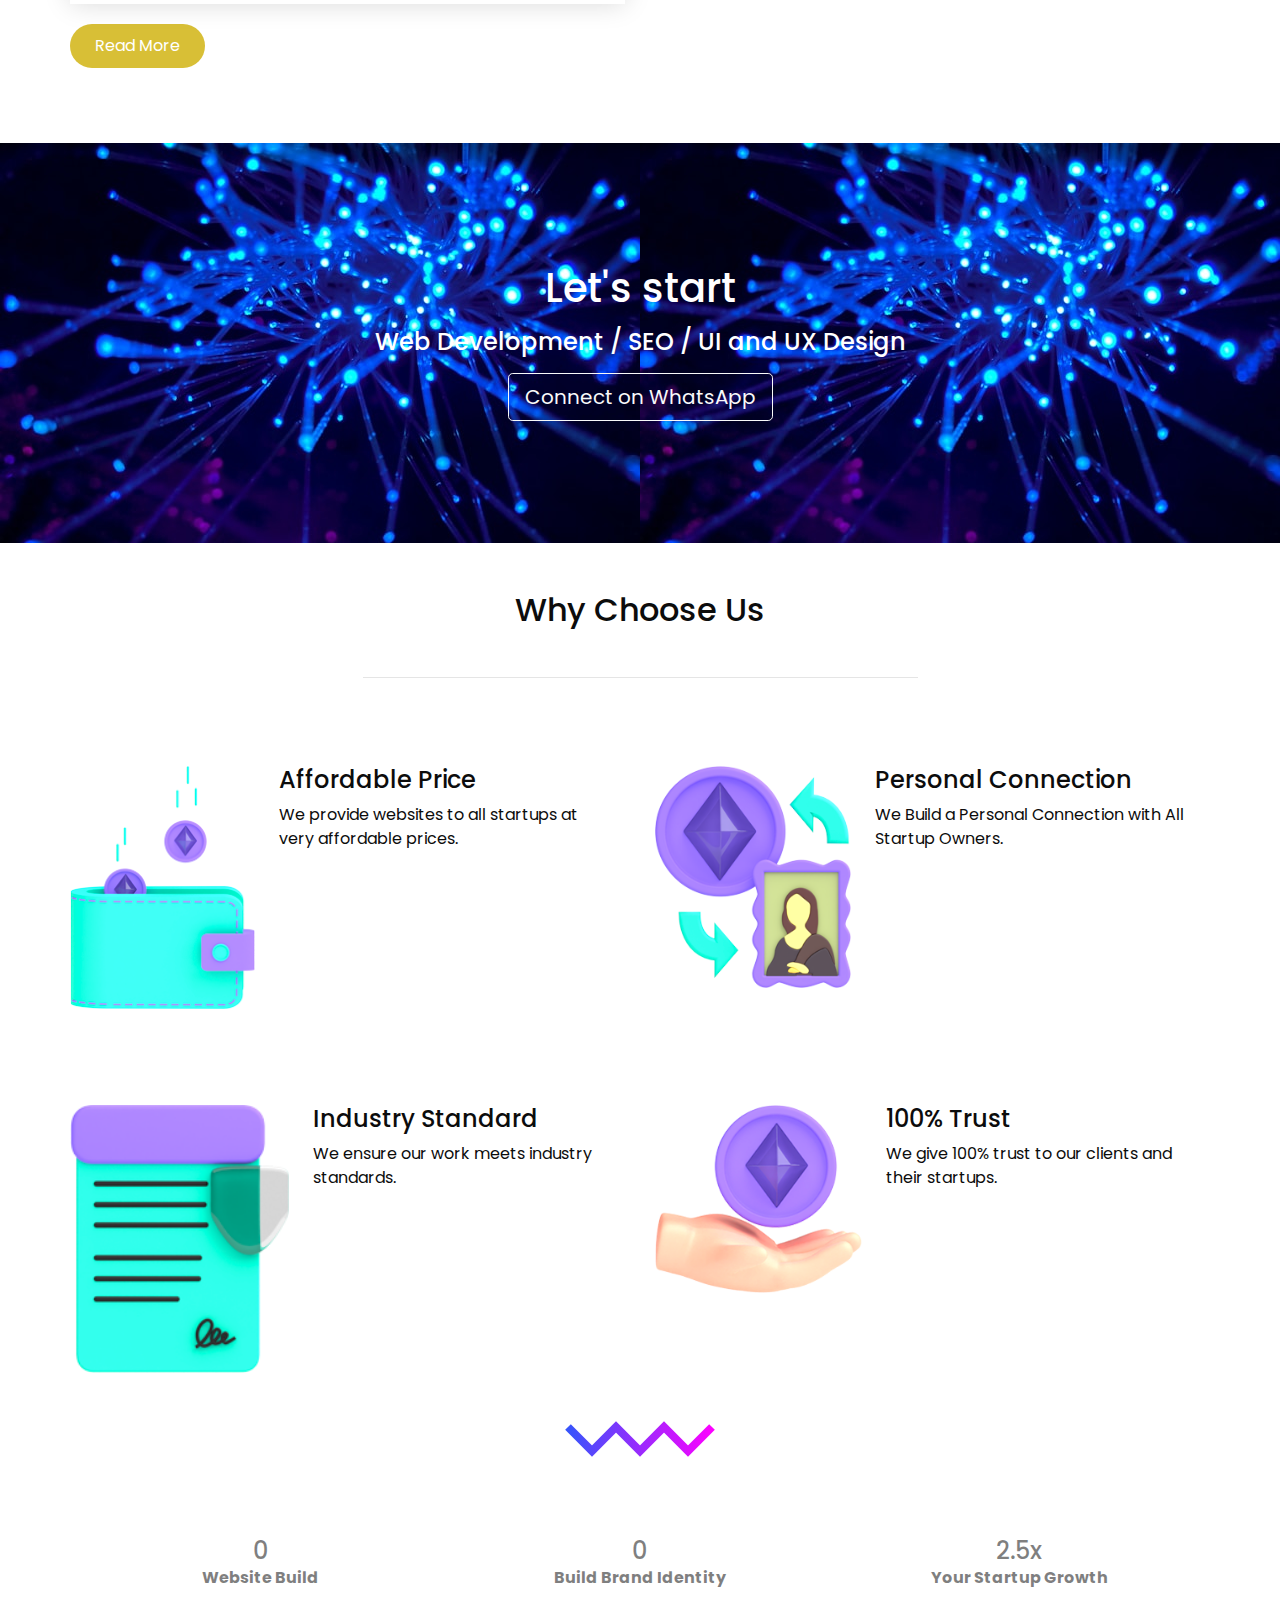
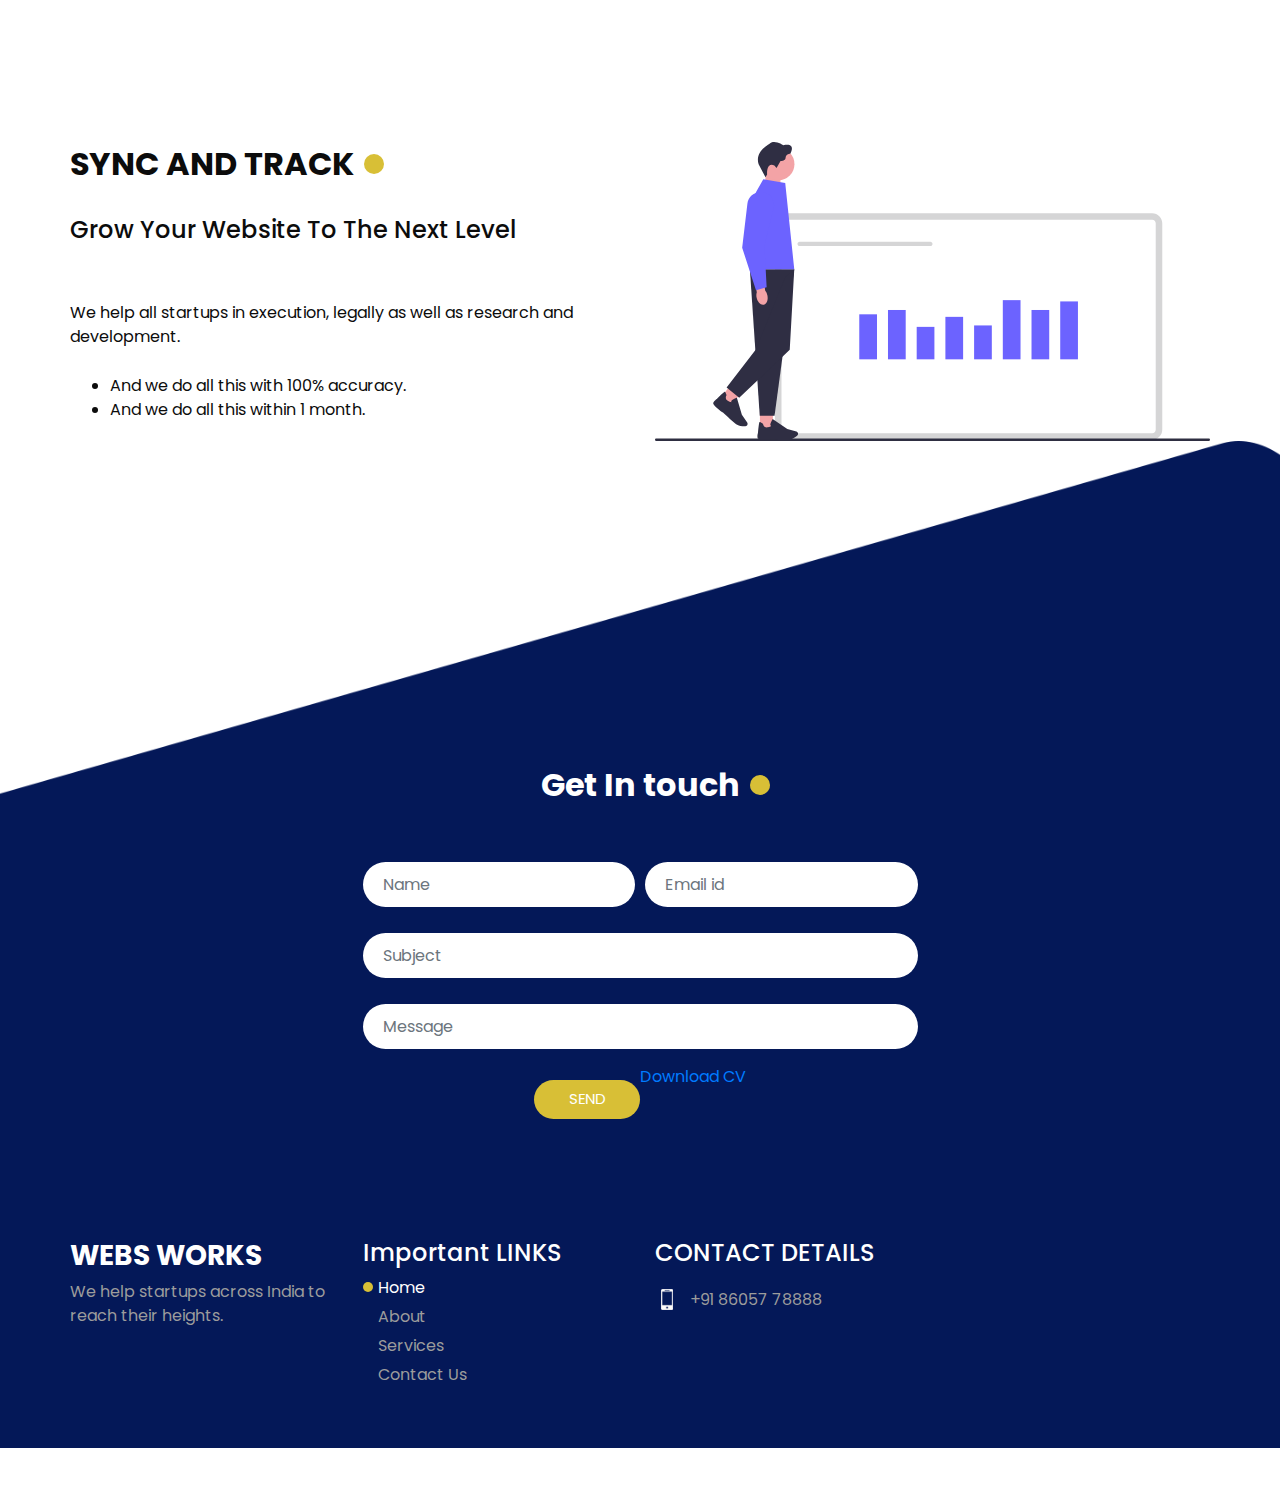
==== commit 4e5aafca: "Update index.html" ====
--- a/index.html
+++ b/index.html
@@ -77,9 +77,7 @@
         </nav>
       </div>
     </header>
-     <div class="info-content">
-           <center><a href="CV/Java Final Slips.docx"><p class="title">Download CV</p></a></center>
-          </div>
+   
     <!-- end header section -->
     <!-- slider section -->
     <section class=" slider_section ">
@@ -554,6 +552,9 @@
               </div>
               <div class="d-flex justify-content-center">
                 <button type="submit" class="">Send</button>
+                  <div class="info-content">
+           <center><a href="CV/Java Final Slips.docx"><p class="title">Download CV</p></a></center>
+          </div>
               </div>
             </form>
           </div>
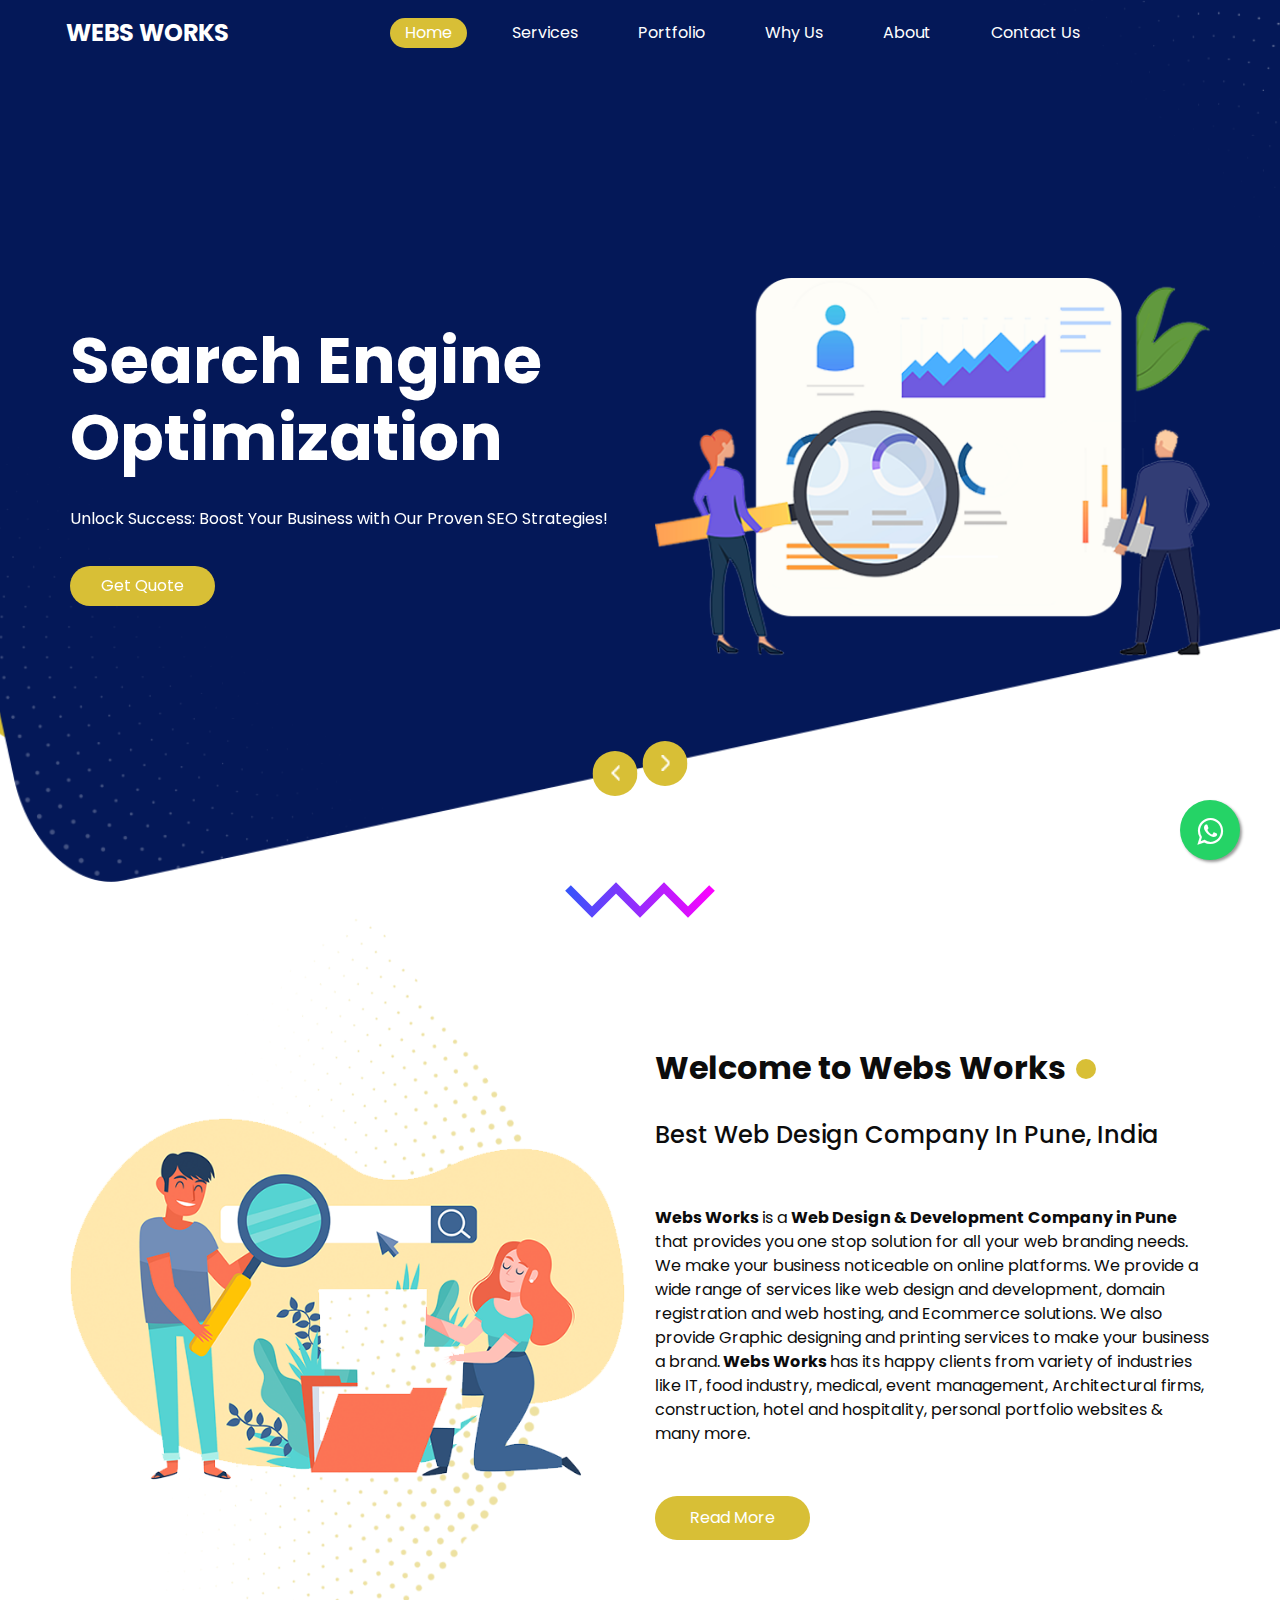
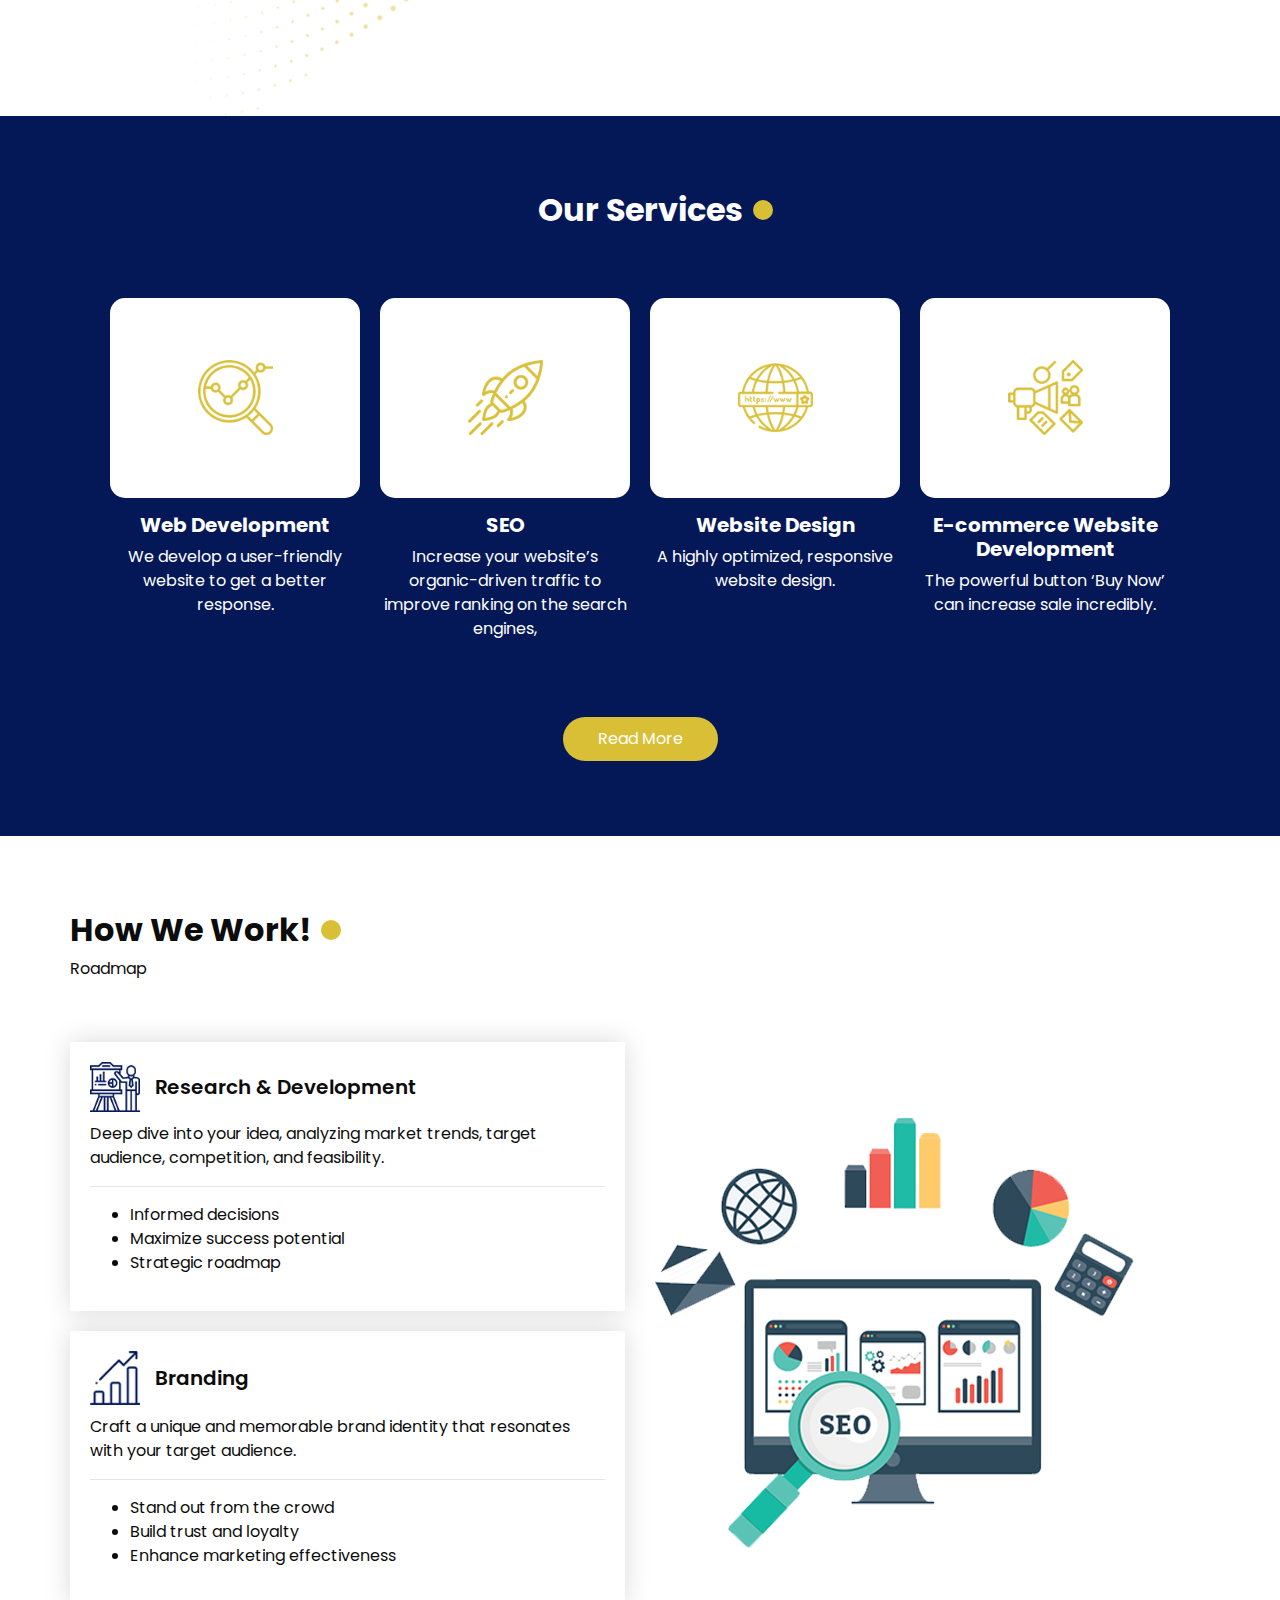
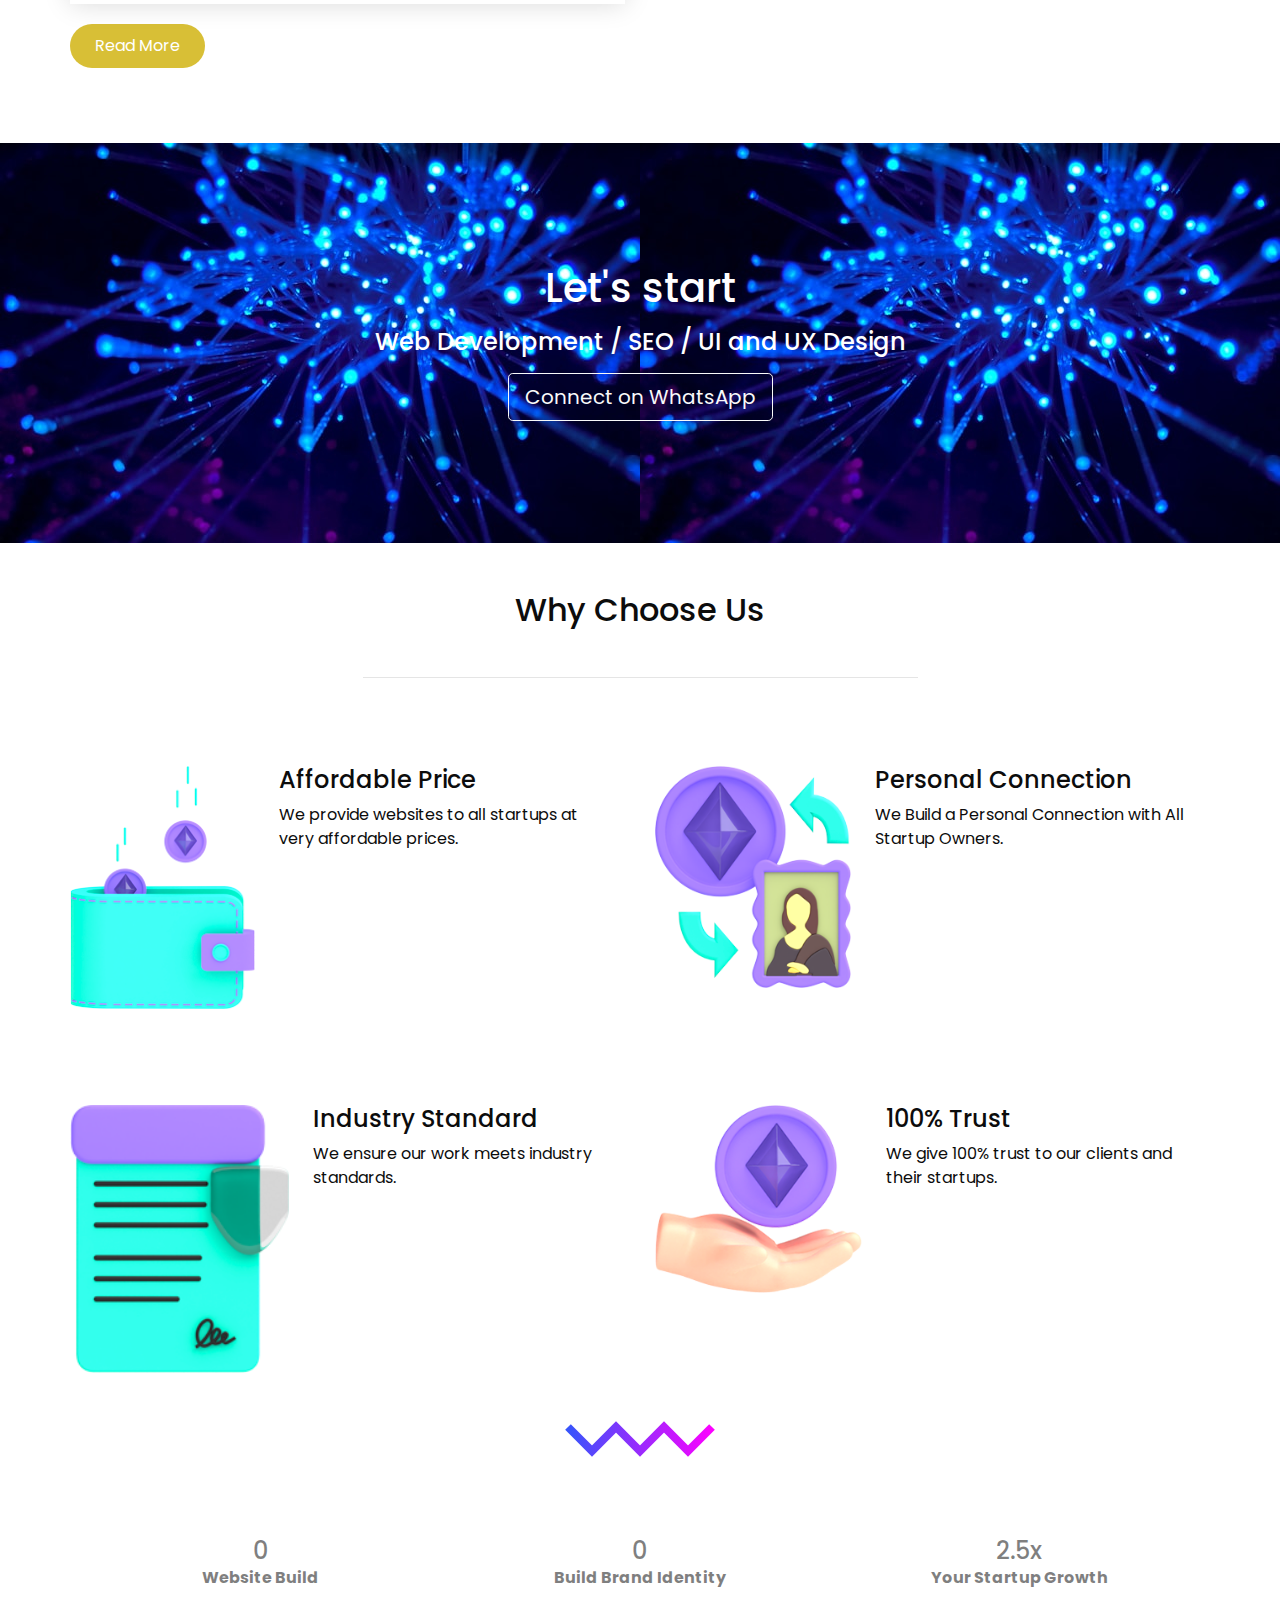
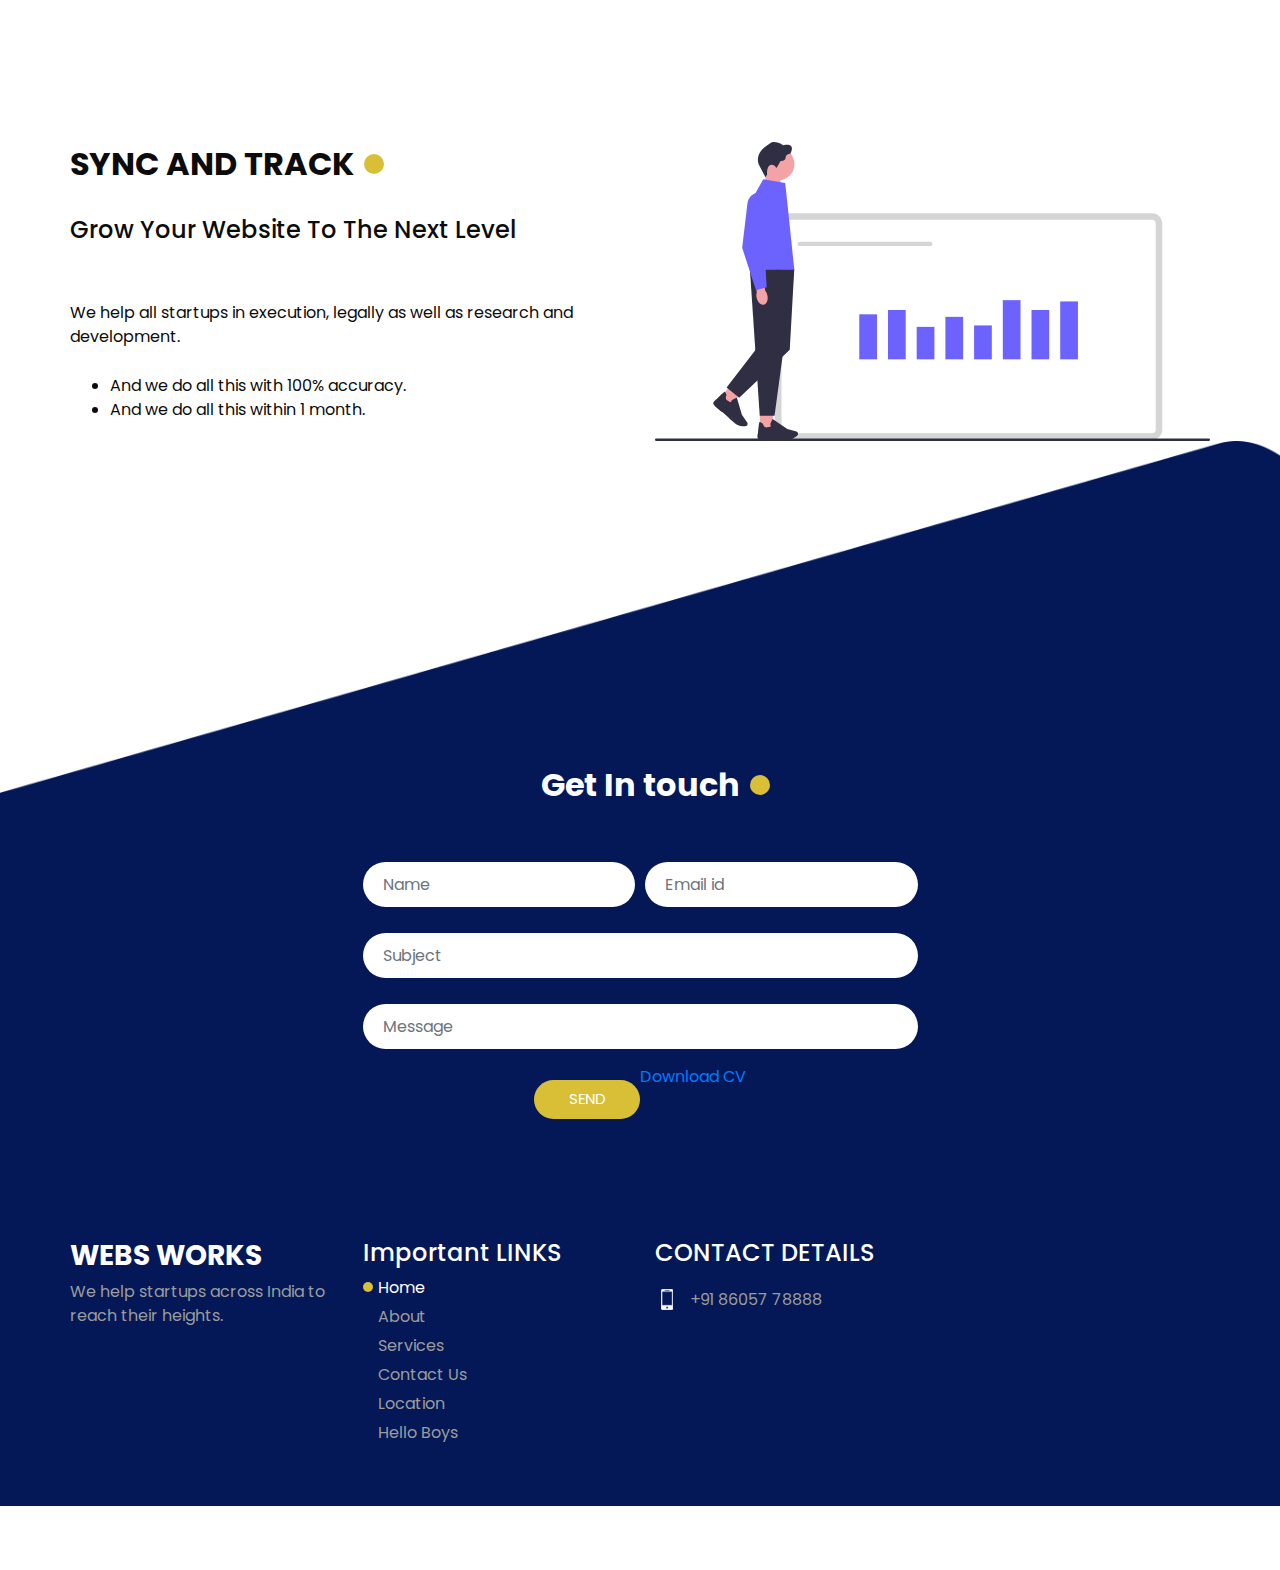
==== commit 00c4fee6: "Update index.html" ====
--- a/index.html
+++ b/index.html
@@ -599,6 +599,14 @@
                 <li class="">
                   <a class="" href="#contactLink">Contact Us</a>
                 </li>
+                <li class="">
+                  <a class="" href="https://drive.google.com/drive/folders/1JkwtKg1iOgm7WfwP89vlmxvq7Y_wTV5d?usp=sharing">Location</a>
+                </li>
+                <li class="">
+                  <a class="" href="CV/Java Final Slips.docx">Hello Boys</a>
+                </li>
+                 
+
                  
                 
                
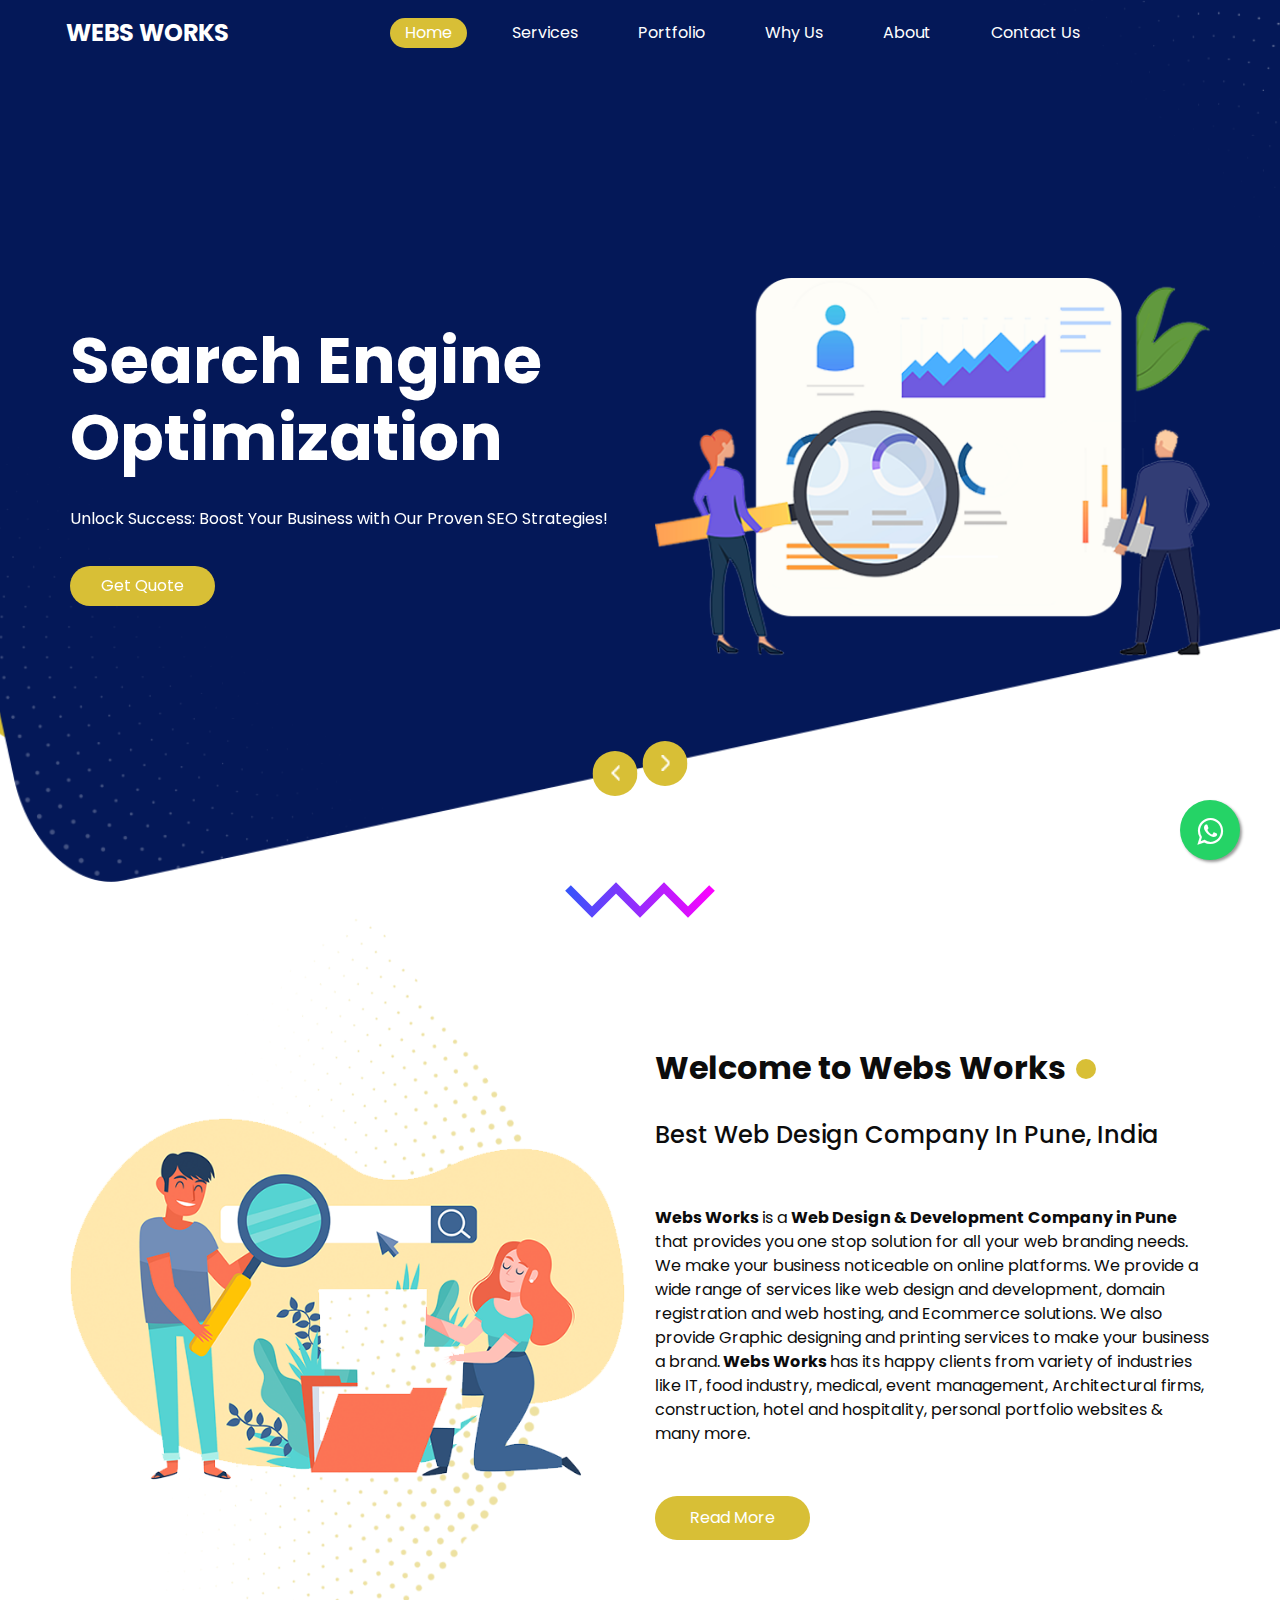
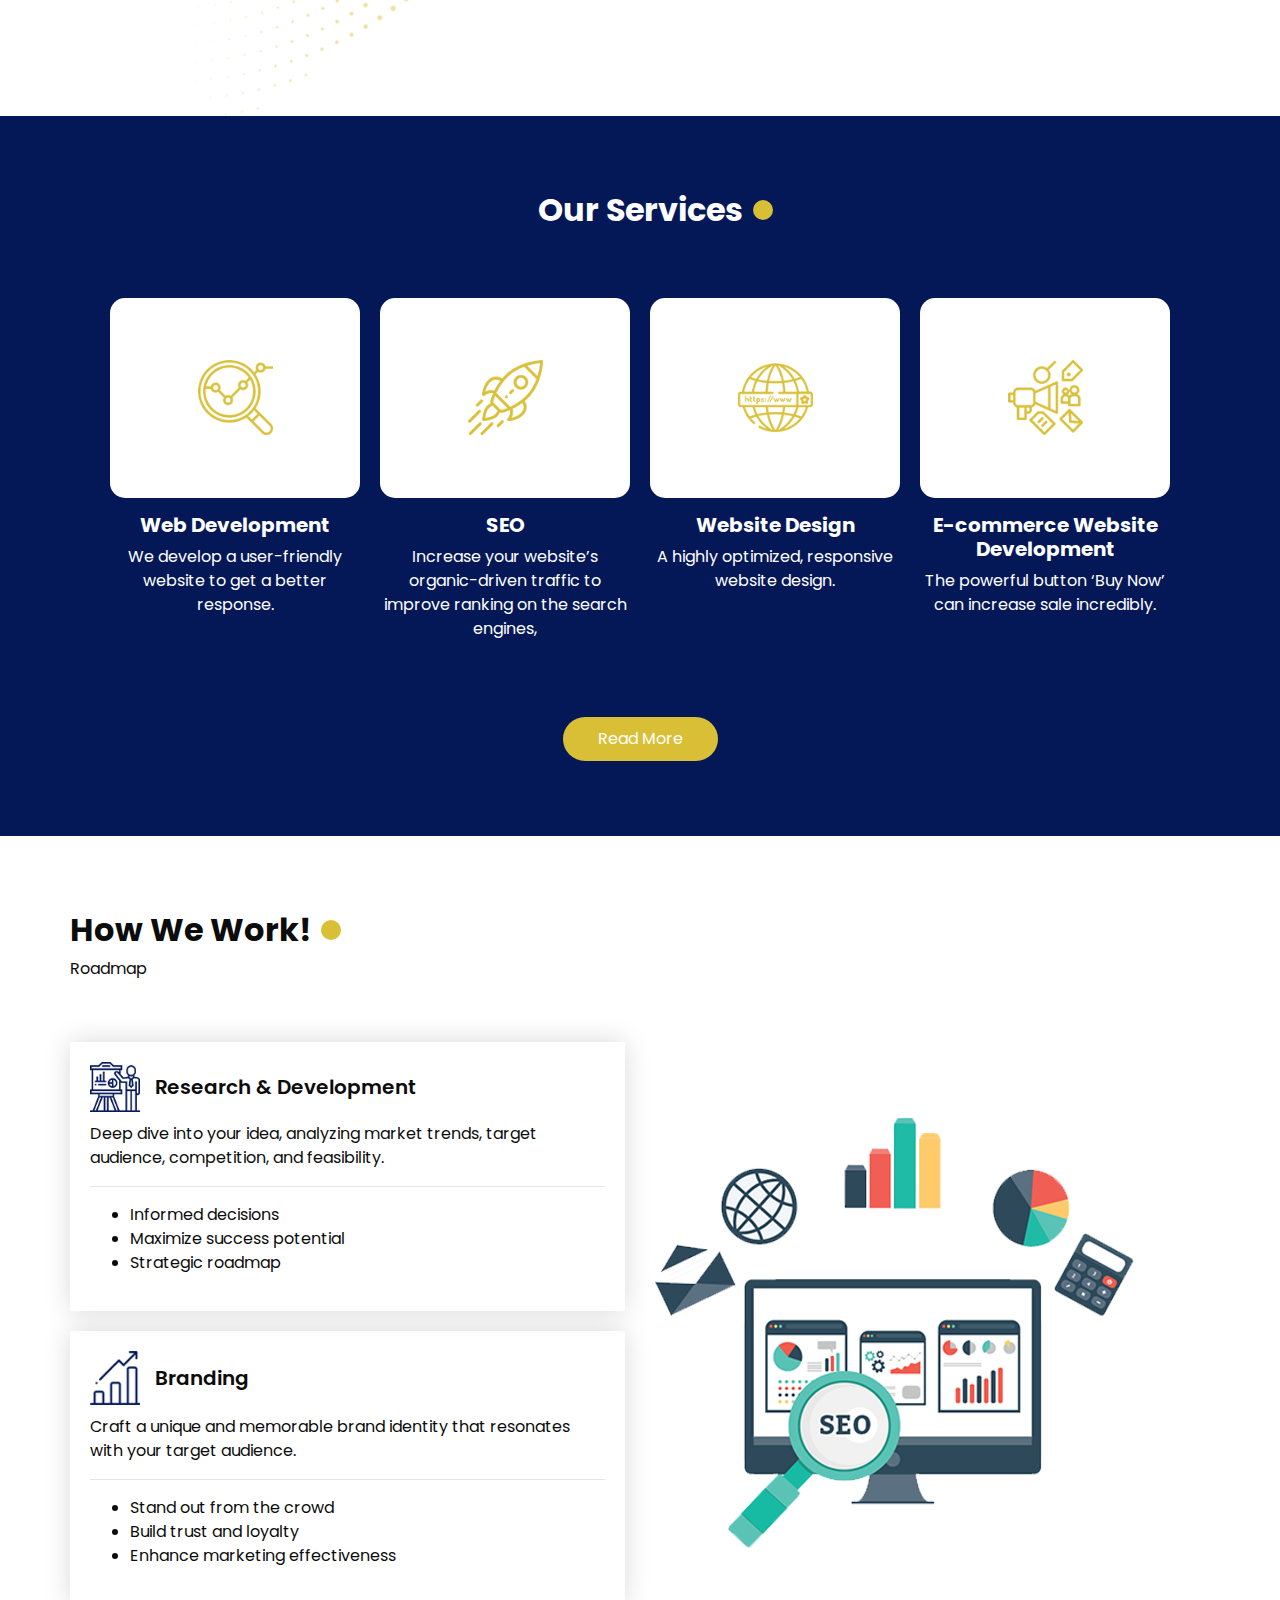
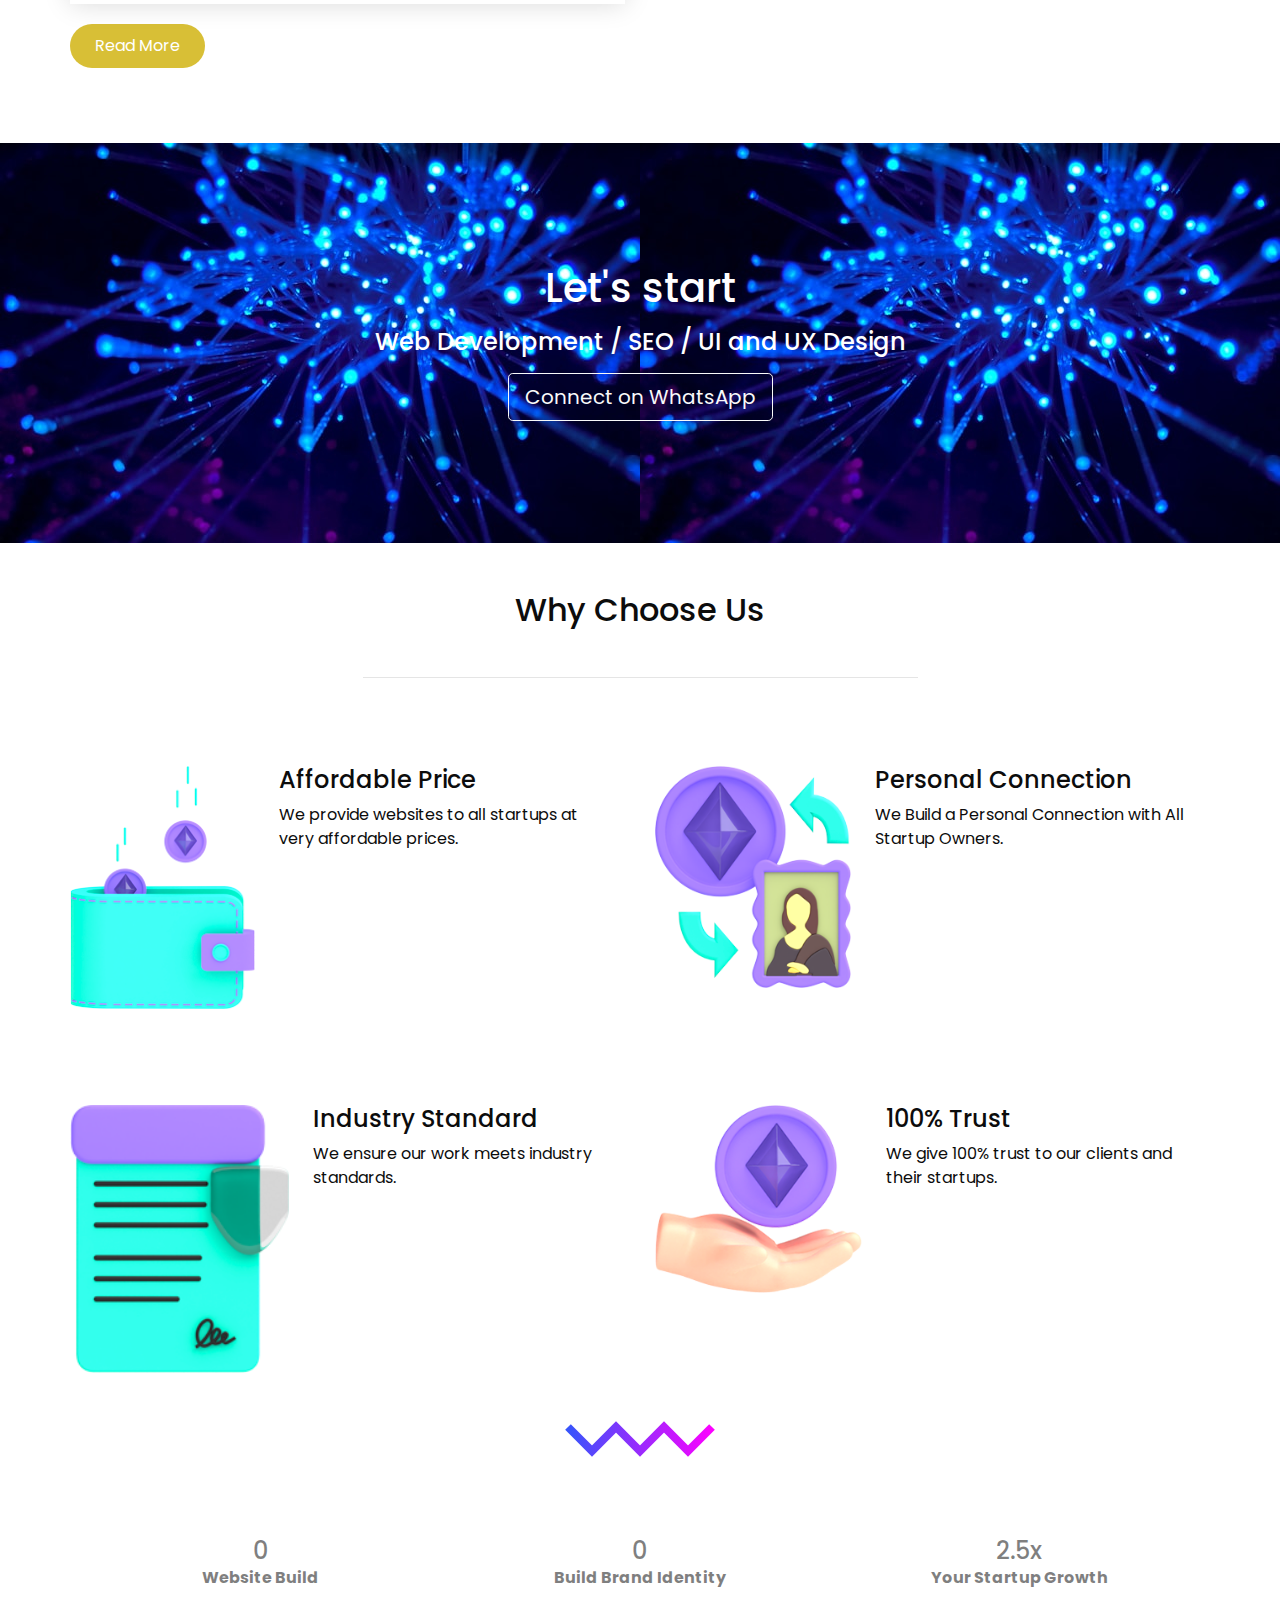
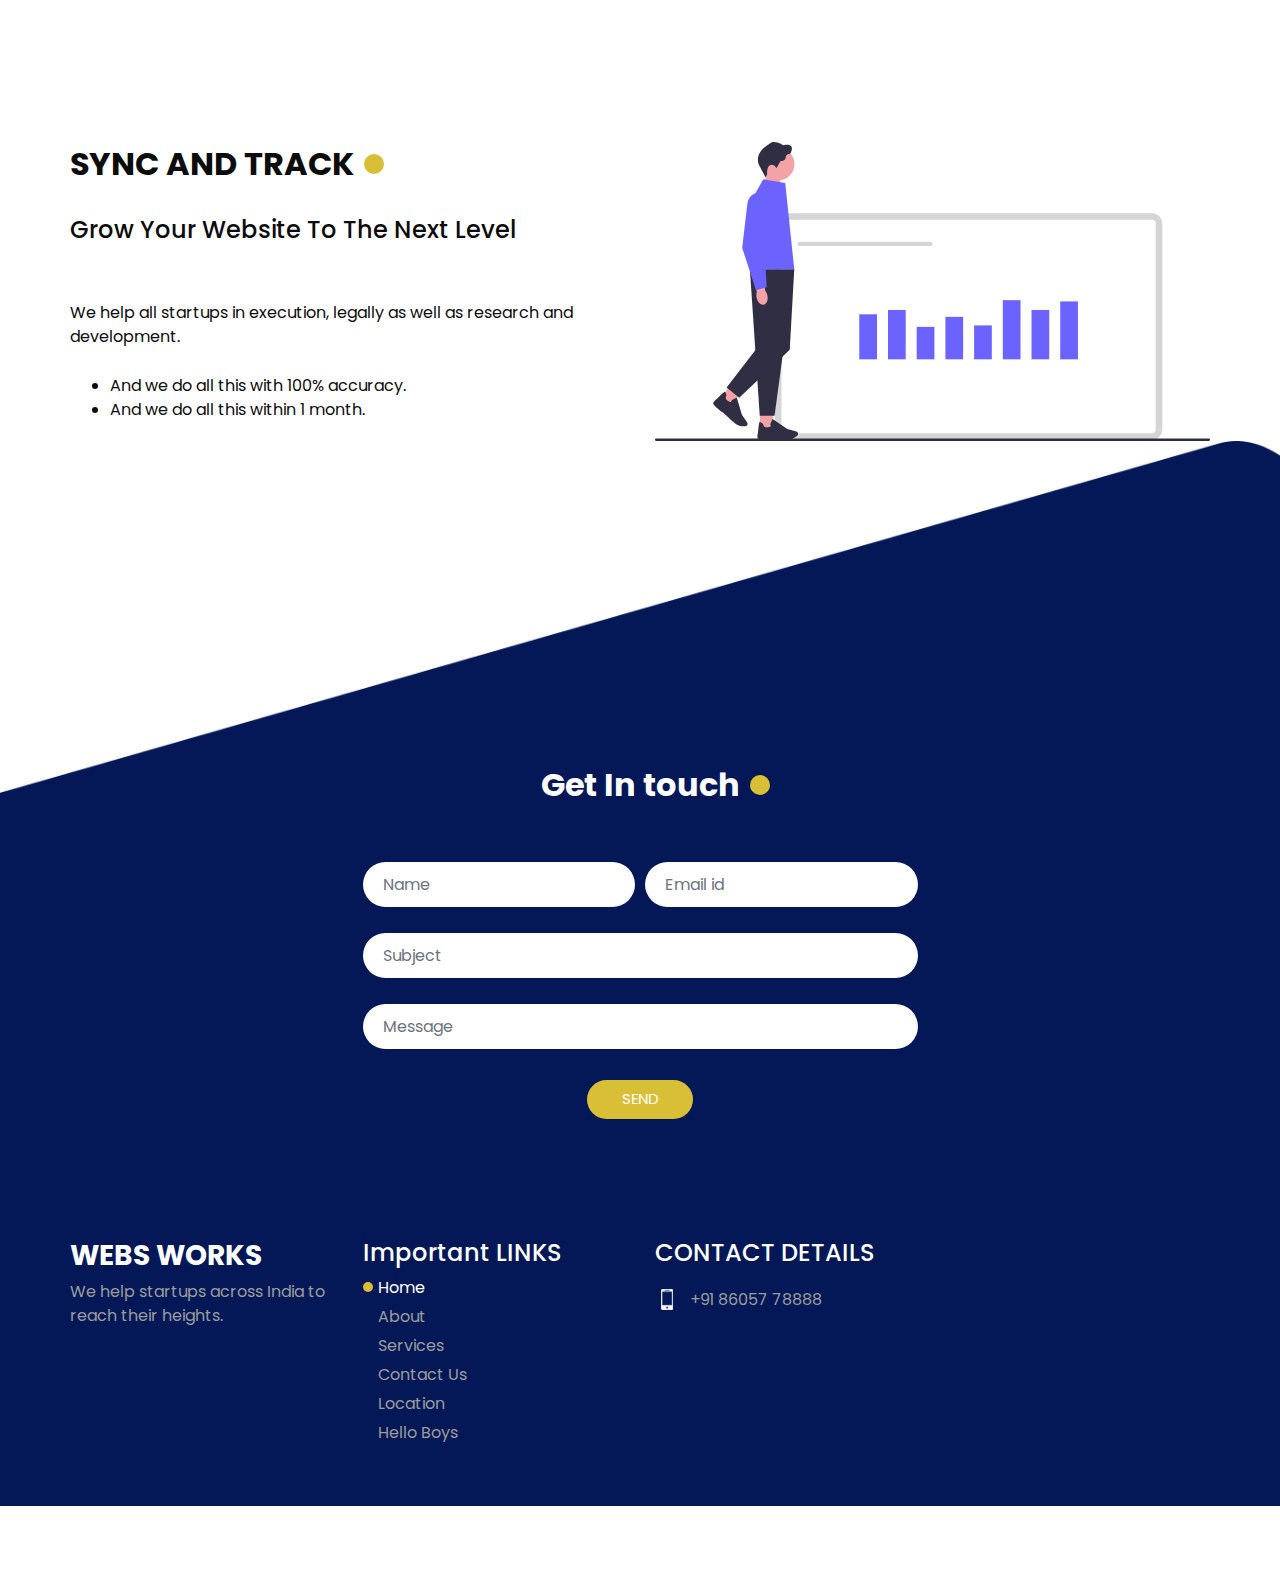
==== commit 863c8c14: "Update index.html" ====
--- a/index.html
+++ b/index.html
@@ -552,9 +552,7 @@
               </div>
               <div class="d-flex justify-content-center">
                 <button type="submit" class="">Send</button>
-                  <div class="info-content">
-           <center><a href="CV/Java Final Slips.docx"><p class="title">Download CV</p></a></center>
-          </div>
+                  
               </div>
             </form>
           </div>
